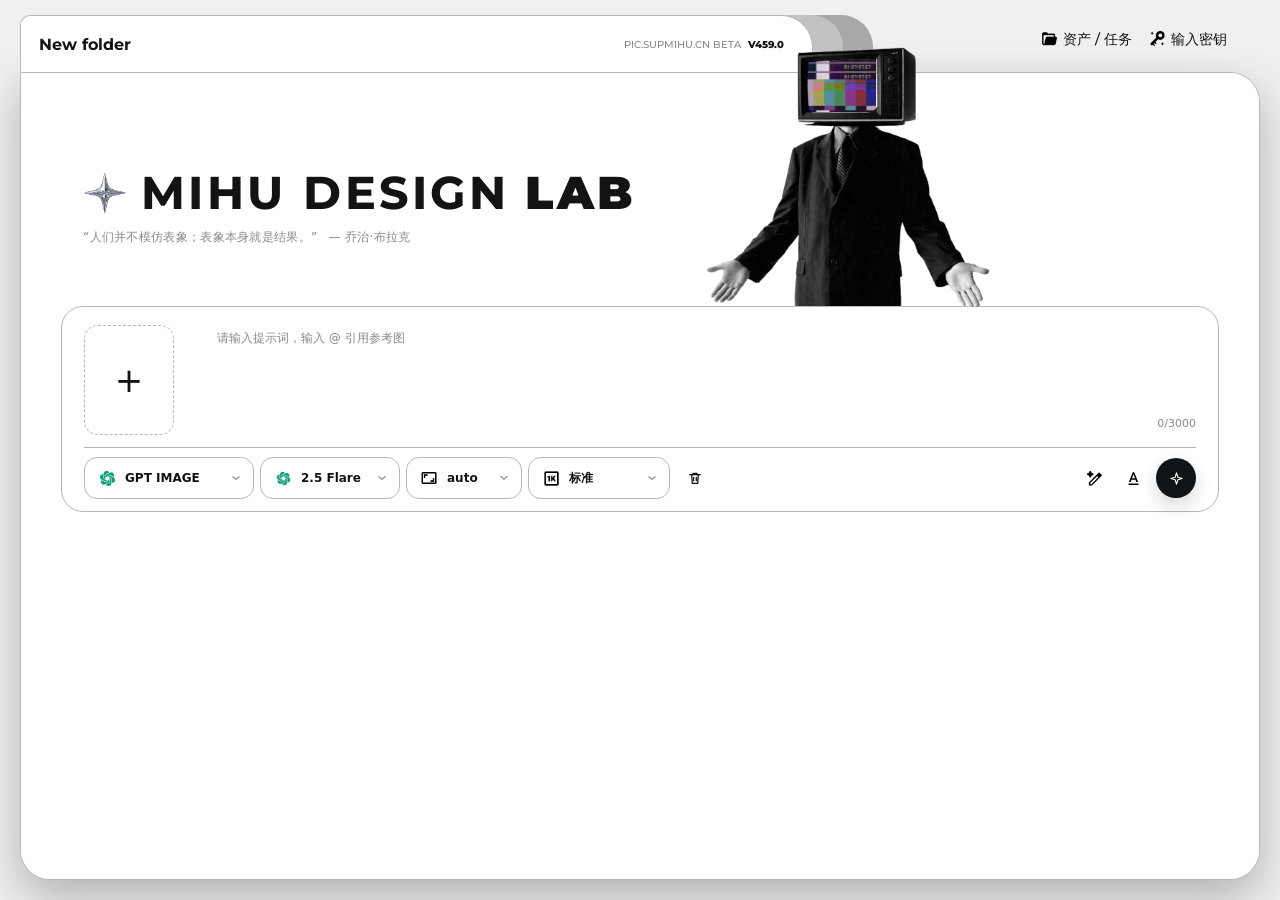
==== index.html @ 94636f80 "Show estimated Seedream 5.5 credits in composer and editor" ====
<!doctype html>
<html lang="zh-CN">
<head>
<meta charset="utf-8">
<meta name="viewport" content="width=device-width,initial-scale=1,minimum-scale=1,maximum-scale=1,user-scalable=no">
<meta name="color-scheme" content="light">
<meta http-equiv="Cache-Control" content="no-cache, no-store, must-revalidate">
<meta http-equiv="Pragma" content="no-cache">
<meta http-equiv="Expires" content="0">
<title>MIHU DESIGN LAB</title>
<link rel="icon" type="image/x-icon" href="favicon.ico">
  <link rel="preload" href="fonts/montserrat-latin-variable.woff2" as="font" type="font/woff2" crossorigin>
  <link rel="stylesheet" href="css/base.css?v=20260923-428">
  <link rel="stylesheet" href="css/layout.css?v=20260923-428">
  <link rel="stylesheet" href="css/components.css?v=20260923-428">
  <link rel="stylesheet" href="css/pages.css?v=20260923-428">
  <link rel="stylesheet" href="css/modern-ui.css?v=458">
<link rel="stylesheet" href="css/home-prototype.css?v=453">
  <link rel="stylesheet" href="css/typography.css?v=450">
</head>
<body class="home-page">
<header class="prototype-header"><div class="prototype-tab"><b>New folder</b><span>PIC.SUPMIHU.CN BETA <strong id="appVersion">V459.0</strong></span></div><nav><a href="assets.html"><img src="icon/folder-solid.png" alt="">资产 / 任务</a><a href="settings.html"><img src="icon/key-solid.png" alt="">输入密钥</a></nav></div></header>
<div class="home-mascot-action" aria-hidden="true">
  <img class="home-mascot-screen" src="image/tv-signal.gif?v=20260909-300" alt="" aria-hidden="true">
  <img class="home-mascot" src="image/cat.png?v=20260910-301" alt="拿着画笔的黑猫">
</div>

<nav class="app-rail" aria-label="主要功能" data-app-rail data-current="index"></nav>

<div class="app">
  <main class="main">
    <section class="home-intro" aria-labelledby="homeIntroTitle">
      <div class="home-title-block">
<h1 id="homeIntroTitle"><img class="home-brand-logo" src="image/chat-admin.png?v=20260911-1" alt="" aria-hidden="true"><span>MIHU DESIGN <strong>LAB</strong></span></h1>
        <p class="home-artist-quote" id="homeArtistQuote" aria-live="polite">
          <span id="homeArtistQuoteText"></span>
          <cite id="homeArtistQuoteAuthor"></cite>
        </p>
      </div>
    </section>

    <div class="bottom-area">
  <!-- 对话式输入卡片 -->
    <section class="composer" id="composer">
      <div class="error-msg" id="errorMsg"></div>

      <!-- 参考图行 -->
      <div class="ref-row" id="refRow"></div>

      <!-- 提示词输入 -->
      <div class="prompt-input-shell">
        <textarea class="composer-input" id="promptInput" placeholder="描述你想生成的图片…" maxlength="3000" autofocus></textarea>
        <div class="prompt-input-meta">
          <span class="char-counter prompt-char-counter"><span id="charCount">0</span>/3000</span>
        </div>
      </div>

      <!-- 底部参数栏 -->
      <div class="composer-bar">
        <button class="bar-btn ref-upload-btn" id="refBtn" title="添加参考图" aria-label="添加参考图">
          <span aria-hidden="true">+</span>
        </button>
        <div class="creation-settings" aria-label="生成设置">
          <div class="creation-select creation-model-select creation-dropdown" data-creation-dropdown="model">
            <select id="creationModelSelect" aria-label="生成模型">
              <option value="gpt">GPT IMAGE</option>
              <option value="seedream">Seedream</option>
              <option value="mosssft">MOSS SFT</option>
              <option value="nano">Nano Banana PRO</option>
            </select>
            <button class="creation-select-trigger" type="button" aria-haspopup="listbox" aria-expanded="false" data-tooltip="选择模型">
              <span class="creation-select-copy"><strong data-creation-current>GPT Image2</strong></span>
              <span class="creation-select-visual" data-creation-visual><img id="creationModelIcon" src="icon/model-gpt-chatgpt.svg" alt=""></span>
              <svg class="creation-select-chevron" viewBox="0 0 16 16" fill="none" aria-hidden="true"><path d="m4.5 6.5 3.5 3 3.5-3"/></svg>
            </button>
            <div class="creation-select-menu" role="listbox" aria-label="选择生成模型"></div>
          </div>
          <div class="creation-select creation-gpt-version-select creation-dropdown" id="creationGptVersionControl" data-creation-dropdown="gpt-version">
            <select id="creationGptVersionSelect" aria-label="GPT IMAGE 版本">
              <option value="gpt">2.0</option>
              <option value="gpt25flare" selected>2.5 Flare</option>
              <option value="gpt25sunburst">2.5 Sunburst</option>
            </select>
            <button class="creation-select-trigger" type="button" aria-haspopup="listbox" aria-expanded="false" data-tooltip="选择版本"><span class="creation-select-copy"><strong data-creation-current>2.5 Flare</strong></span><span class="creation-select-visual" data-creation-visual aria-hidden="true"></span><svg class="creation-select-chevron" viewBox="0 0 16 16" fill="none" aria-hidden="true"><path d="m4.5 6.5 3.5 3 3.5-3"/></svg></button>
            <div class="creation-select-menu" role="listbox" aria-label="选择 GPT IMAGE 版本"></div>
          </div>
          <div class="creation-select creation-ratio-select creation-dropdown" data-creation-dropdown="ratio">
            <select id="creationRatioSelect" aria-label="宽高比"></select>
            <button class="creation-select-trigger" type="button" aria-haspopup="listbox" aria-expanded="false" data-tooltip="选择比例">
              <span class="creation-select-copy"><strong data-creation-current>1:1</strong></span>
              <span class="creation-select-visual" data-creation-visual aria-hidden="true"></span>
              <svg class="creation-select-chevron" viewBox="0 0 16 16" fill="none" aria-hidden="true"><path d="m4.5 6.5 3.5 3 3.5-3"/></svg>
            </button>
            <div class="creation-select-menu creation-ratio-menu" role="listbox" aria-label="选择宽高比"></div>
          </div>
          <div class="creation-select creation-resolution-select creation-dropdown" id="creationResolutionControl" data-creation-dropdown="resolution">
            <select id="creationResolutionSelect" aria-label="分辨率"></select>
            <button class="creation-select-trigger" type="button" aria-haspopup="listbox" aria-expanded="false" data-tooltip="选择分辨率">
              <span class="creation-select-copy"><strong data-creation-current>1K · 快速</strong></span>
              <span class="creation-select-visual creation-resolution-mark" data-creation-visual aria-hidden="true">1K</span>
              <svg class="creation-select-chevron" viewBox="0 0 16 16" fill="none" aria-hidden="true"><path d="m4.5 6.5 3.5 3 3.5-3"/></svg>
            </button>
            <div class="creation-select-menu" role="listbox" aria-label="选择分辨率"></div>
          </div>
          <div class="creation-select creation-quality-select creation-dropdown" id="creationQualityControl" data-creation-dropdown="quality" hidden>
            <select id="creationQualitySelect" aria-label="图片质量"></select>
            <button class="creation-select-trigger" type="button" aria-haspopup="listbox" aria-expanded="false" data-tooltip="选择图片质量"><span class="creation-select-copy"><strong data-creation-current>自动</strong></span><span class="creation-select-visual" data-creation-visual aria-hidden="true"></span><svg class="creation-select-chevron" viewBox="0 0 16 16" fill="none" aria-hidden="true"><path d="m4.5 6.5 3.5 3 3.5-3"/></svg></button>
            <div class="creation-select-menu" role="listbox" aria-label="选择图片质量"></div>
          </div>
          <div class="creation-select creation-moderation-select creation-dropdown" id="creationModerationControl" data-creation-dropdown="moderation" hidden>
            <select id="creationModerationSelect" aria-label="内容审核强度"></select>
            <button class="creation-select-trigger" type="button" aria-haspopup="listbox" aria-expanded="false"><span class="creation-select-copy"><strong data-creation-current>低强度</strong></span><span class="creation-select-visual" data-creation-visual aria-hidden="true"></span><svg class="creation-select-chevron" viewBox="0 0 16 16" fill="none" aria-hidden="true"><path d="m4.5 6.5 3.5 3 3.5-3"/></svg></button>
            <div class="creation-select-menu" role="listbox" aria-label="选择内容审核强度"></div>
          </div>
          <div class="creation-select creation-transparent-select creation-dropdown" id="creationTransparentControl" data-creation-dropdown="transparent">
            <select id="transparentBgBtn" aria-label="透明背景">
              <option value="no" selected>否</option>
              <option value="yes">是</option>
            </select>
            <button class="creation-select-trigger" type="button" aria-haspopup="listbox" aria-expanded="false" data-tooltip="是否打开透明背景">
              <span class="creation-select-copy"><strong data-creation-current>否</strong></span>
              <span class="creation-select-visual" data-creation-visual aria-hidden="true"></span>
              <svg class="creation-select-chevron" viewBox="0 0 16 16" fill="none" aria-hidden="true"><path d="m4.5 6.5 3.5 3 3.5-3"/></svg>
            </button>
            <div class="creation-select-menu" role="listbox" aria-label="选择是否使用透明背景"></div>
          </div>
        </div>
        <button class="bar-btn clear-prompt-btn" id="clearPromptBtn" title="清空当前提示词" aria-label="清空当前提示词">
          <svg viewBox="0 0 24 24" fill="none" stroke="currentColor" stroke-width="1.9" aria-hidden="true"><path d="M4 7h16"/><path d="M9 7V5h6v2"/><path d="m7 7 1 13h8l1-13"/><path d="M10 11v5M14 11v5"/></svg>
        </button>
        <div class="bar-spacer"></div>
        <div class="prompt-input-actions" aria-label="提示词选项">
          <button class="prompt-enhance-switch" id="enhanceBtn" type="button" data-tooltip="优化已输入的提示词" aria-label="优化已输入的提示词">
            <img src="icon/ai-spark-edit.svg" alt="" aria-hidden="true">
          </button>
        </div>
        <button class="one-click-style-btn" id="oneClickStyleBtn" type="button" data-tooltip="上传图片反推提示词" aria-label="上传图片反推提示词">
          <img src="icon/text.svg" alt="" aria-hidden="true">
        </button>
        <button class="send-btn" id="sendBtn" title="Ctrl + Enter 生成" aria-label="生成图片"><svg viewBox="0 0 24 24" fill="none" stroke="currentColor" stroke-width="1.8" stroke-linejoin="round" aria-hidden="true"><path d="M12 3l2.1 6.9L21 12l-6.9 2.1L12 21l-2.1-6.9L3 12l6.9-2.1L12 3Z"/></svg></button>
      </div>

      </section>
      <section class="home-generation" id="homeGeneration" aria-label="当前生成任务与结果" hidden>
        <header><div><b>当前创作</b><span id="homeGenerationCount"></span></div><button type="button" class="home-generation-toggle" id="homeGenerationToggle" aria-controls="homeGenerationList" aria-expanded="true">折叠 ▴</button></header>
        <div id="homeGenerationList" aria-live="polite"></div>
      </section>
    </div>
    <footer class="home-site-footer">PIC.SUPMIHU.CN</footer>
  </main>
</div>


<!-- 隐藏的文件输入 -->
<input id="fileInput" type="file" accept="image/png,image/jpeg,image/webp" multiple hidden>
<input id="oneClickStyleInput" type="file" accept="image/png,image/jpeg,image/webp" hidden>

<div class="toast" id="toast"></div>

<button class="home-back-to-top" id="homeBackToTop" type="button" aria-label="回到顶部" title="回到顶部">
  <svg viewBox="0 0 24 24" fill="none" stroke="currentColor" stroke-width="1.8" stroke-linecap="round" stroke-linejoin="round" aria-hidden="true"><path d="m6 10 6-6 6 6"/><path d="M12 4v16"/></svg>
</button>

<script src="shared.js?v=459"></script>
<script src="generation-queue.js?v=450"></script>
<script src="asset-card.js?v=450"></script>
<script src="core.js?v=433"></script>
<script src="model-ui.js?v=459"></script>
<script src="generation.js?v=456"></script>
<script src="home-generation.js?v=453"></script>
<script src="app.js?v=450"></script>
<script src="site-scrollbars.js?v=20260911-104034"></script>
</body>
</html>
---- css/base.css ----
/* ===== 基础 ===== */
*{box-sizing:border-box;margin:0;padding:0}
:root{
  --bg:#ffffff;
  --panel:#fff;
  --panel-strong:#fff;
  --panel-low:#f2f2f2;
  --border:#b8b8b8;
  --border-soft:#b8b8b8;
  --highlight:#ffffff;
  --text:#171717;
  --text-mid:#626262;
  --text-dim:#9a9a9a;
  --accent:#171717;
  --radius-lg:12px;
  --radius-md:9px;
  --radius-sm:7px;
  --shadow:none;
  --shadow-soft:none;
}
html,body{height:100%}
body{
  font-family:-apple-system,BlinkMacSystemFont,"SF Pro Text","PingFang SC","Microsoft YaHei",system-ui,sans-serif;
  background:var(--bg);
  color:var(--text);
  overflow:hidden;
  -webkit-font-smoothing:antialiased;
}
button{font:inherit;color:inherit;background:none;border:none;cursor:pointer;padding:0;margin:0;appearance:none;-webkit-appearance:none;line-height:1}
input,textarea,select{font:inherit;color:inherit}
img{display:block;max-width:100%}
svg{width:1.15em;height:1.15em;stroke:currentColor;fill:none;stroke-linecap:round;stroke-linejoin:round}
a{color:inherit;text-decoration:none}

/* ===== 整体框架 ===== */
.app{display:flex;height:100vh;gap:24px;padding:24px}

/* ===== 画布主区域 ===== */
.main{
  flex:1;min-width:0;min-height:0;
  display:flex;flex-direction:column;
  padding:0;gap:20px;
  overflow:hidden;
}

/* ===== 输入卡片 ===== */
.composer{
  background:var(--panel-strong);
  border:1px solid #b8b8b8;
  border-radius:var(--radius-lg);
  box-shadow:inset 0 1px 0 #fff;
  padding:18px 20px 10px;
  display:flex;flex-direction:column;gap:10px;
  position:relative;
}
.composer::before{
  content:"";position:absolute;top:0;left:20px;right:20px;height:1px;
  background:rgba(255,255,255,.92);
  pointer-events:none;
}
.ref-row{display:none;flex-wrap:wrap;gap:8px;padding-bottom:4px}
.ref-row.has-refs{display:flex}
.ref-thumb{
  position:relative;width:52px;height:52px;
  border-radius:10px;overflow:hidden;
  border:1px solid #b8b8b8;
}
.ref-thumb img{width:100%;height:100%;object-fit:cover}
.ref-thumb .ref-remove{
  position:absolute;top:2px;right:2px;
  width:18px;height:18px;border-radius:6px;
  background:rgba(20,25,25,.7);color:#fff!important;
  display:flex;align-items:center;justify-content:center;
  font-size:14px;line-height:1;
}
.ref-add{
  width:52px;height:52px;border-radius:10px;
  display:flex;align-items:center;justify-content:center;
  color:var(--text-dim);transition:.15s;
}
.ref-add:hover{color:var(--text-mid)}
.composer-input{
  width:100%;min-height:64px;max-height:200px;
  border:none;outline:none;background:transparent;
  resize:none;font-size:14.5px;line-height:1.6;
  color:var(--text);
}
.composer-input::placeholder{color:var(--text-dim)}
.composer-bar{
  display:flex;align-items:center;gap:6px;
  padding:10px 0 4px;border-top:1px solid #b8b8b8;
  position:relative;top:0;
}
.bar-btn{
  height:34px;padding:0 11px;border-radius:9px;
  display:flex;align-items:center;gap:5px;
  font-size:12.5px;font-weight:550;color:var(--text-mid);
  transition:.15s;white-space:nowrap;
}
.bar-btn:hover{background:linear-gradient(180deg,#fff,#e8ecef);box-shadow:inset 0 0 0 1px var(--border-soft),0 2px 5px rgba(62,72,78,.07);color:var(--text)}
.bar-btn.active{background:linear-gradient(180deg,#e9edef,#dfe4e7);box-shadow:inset 0 1px 2px rgba(72,82,88,.10),inset 0 0 0 1px #d0d6da;color:var(--text)}
.bar-btn svg{width:14px;height:14px}
.ref-upload-btn{
  width:36px;padding:0;
  justify-content:center;
  color:#41494d;
  background:linear-gradient(180deg,#fff,#e8ecef);
  box-shadow:inset 0 0 0 1px #cfd6da,inset 0 1px 0 #fff;
}
.ref-upload-btn svg{width:19px;height:19px;stroke-width:1.9}
.ref-upload-btn .ref-plus{stroke-width:2.4}
.ref-upload-btn:hover{color:#1f2528;background:linear-gradient(180deg,#fff,#dfe5e8);box-shadow:inset 0 0 0 1px #b8c2c7,0 3px 8px rgba(62,72,78,.10)}
.clear-prompt-btn{width:34px;padding:0;justify-content:center;color:var(--text-dim)}
.clear-prompt-btn svg{width:16px;height:16px}
.clear-prompt-btn:hover{color:#a34848;background:rgba(185,79,79,.09);box-shadow:inset 0 0 0 1px rgba(185,79,79,.16)}
.bar-btn .btn-value{font-weight:650;color:var(--text)}
.bar-spacer{flex:1}
/* ===== 生成按钮 ===== */
.send-btn{
  width:34px;height:34px;min-width:34px;padding:0;border-radius:50%;
  background:var(--accent);color:#fff;border:1px solid #b8b8b8;box-shadow:none;
  font-size:11px;font-weight:600;letter-spacing:0;
  display:flex;align-items:center;justify-content:center;
  transition:.15s;flex:0 0 34px;gap:0;
}
.send-btn svg{width:15px;height:15px}
.send-btn:hover{background:#333;border-color:#b8b8b8;box-shadow:none;transform:none}
.send-btn.cancel{background:linear-gradient(180deg,#b95d5d,#8f3f3f);border:0;letter-spacing:.2px}
.send-btn.cancel:hover{background:linear-gradient(180deg,#c86b6b,#823737)}
.send-btn:disabled{opacity:.4;cursor:not-allowed;transform:none}
.char-counter{
  font-size:11px;color:var(--text-dim);
  margin-right:6px;
}

/* ===== 底部布局 ===== */
.bottom-area{
  display:flex;gap:20px;align-items:stretch;flex-shrink:0;
}
.bottom-area > .composer{
  flex:1;min-width:0;
}
/* 错误提示 */
.error-msg{
  display:none;
  padding:9px 12px;border-radius:10px;
  background:rgba(220,80,80,.1);
  color:#c14a4a;font-size:12.5px;
  margin-bottom:8px;
}
.error-msg.show{display:block}

/* Toast */
.toast{
  position:fixed;bottom:24px;left:50%;transform:translateX(-50%) translateY(20px);
  background:rgba(30,35,35,.92);color:#fff;
  padding:11px 20px;border-radius:12px;
  font-size:13px;
  opacity:0;pointer-events:none;
  transition:.25s;
  z-index:200;
}
.toast.show{opacity:1;transform:translateX(-50%) translateY(0)}

/* ===== 移动端 ===== */
@media(max-width:820px){
  .main{padding:12px;gap:12px}
  .composer{padding:12px}
  .bar-btn{padding:0 8px;font-size:12px}
  .bottom-area{flex-direction:column;gap:12px}
}
---- css/layout.css ----
/* ===== 现代 AI 生图工作台 ===== */
body{background:var(--bg)}
.app{height:100dvh;padding:0;gap:0;background:var(--bg)}

/* 首页输入框 */
.composer::before{display:none}
.composer-input{min-height:122px;max-height:176px;font-size:15px;line-height:1.6;padding:2px 1px}
.composer-bar{padding:9px 0 0;gap:4px;flex-wrap:wrap}
.bar-btn{height:34px;padding:0 9px;border-radius:8px;font-size:13px}
.bar-btn:hover{background:#f2f4f5;box-shadow:none}
.ref-upload-btn{width:31px;background:#f2f4f5;box-shadow:none}
.ref-upload-btn svg{width:17px;height:17px}
.clear-prompt-btn{width:30px}
.char-counter{font-size:11px;margin-right:3px}
.ref-row{max-height:62px;overflow-y:auto}
.ref-thumb,.ref-add{width:46px;height:46px;border-radius:9px}
.error-msg{margin-bottom:0}

/* 首页主区域 */
.main{padding:0;gap:0;background:var(--bg)}

@media(max-width:1100px){
  .bar-btn{padding:0 7px}
}

.main{order:1}

@media(max-width:760px){
  body{overflow:auto}
  .app{display:block;min-height:100dvh;height:auto}
  .main{height:70dvh;min-height:520px;padding:0;gap:0;order:1}
}
---- css/components.css ----
/* ===== 统一简洁 UI ===== */
/* 统一表面：纯色、细边框、轻阴影 */
.composer{
  background:#fff;
  border-color:#b8b8b8;
}

/* 统一基础按钮 */
.bar-btn{
  transition:background-color .14s,border-color .14s,color .14s,opacity .14s;
}
.bar-btn:hover{
  background:#f1f3f4;
  color:var(--text);
  box-shadow:none;
}
.bar-btn.active{
  background:#eceff1;
  color:var(--text);
  box-shadow:none;
}

/* 上传与模型均采用同尺寸图标按钮 */
.ref-upload-btn,.clear-prompt-btn{
  width:31px;height:30px;padding:0;justify-content:center;
  background:transparent;box-shadow:none;color:var(--text-mid);
}
.ref-upload-btn svg{width:16px;height:16px;stroke-width:1.8}
.ref-upload-btn:hover,.clear-prompt-btn:hover{background:#f1f3f4;box-shadow:none}

.composer-bar{overflow:visible}
.main{position:relative;z-index:1}
---- css/pages.css ----
:root{
  --studio-ink:#171717;
  --studio-carbon:#2b2b2b;
  --studio-paper:#ffffff;
  --studio-surface:#ffffff;
  --studio-soft:#f1f1f1;
  --studio-border:#b8b8b8;
  --studio-silver:#dedede;
  --studio-steel:#747474;
  --studio-amber:#171717;
  --studio-line:rgba(23,23,23,.1);
  --studio-mono:"Cascadia Mono","SFMono-Regular",Consolas,monospace;
  --studio-display:"Bahnschrift SemiCondensed","Arial Narrow","PingFang SC","Microsoft YaHei",sans-serif;
}

/* ===== Instrument rail ===== */
.app-rail{
  position:fixed;left:0;top:0;bottom:0;z-index:80;width:74px;padding:18px 10px;
  display:flex;flex-direction:column;align-items:center;background:#efefef;
  border-right:1px solid #b8b8b8;box-shadow:none;
}
.rail-brand{
  width:42px;height:42px;display:grid;place-items:center;border:1px solid #b8b8b8;
  border-radius:50%;background:#fff;
}
.rail-brand img{width:25px;height:25px;object-fit:contain;filter:grayscale(1) contrast(1.2)}
.rail-nav{margin:auto 0;display:flex;flex-direction:column;gap:6px}
.rail-item{
  position:relative;width:54px;min-height:56px;padding:7px 2px;display:flex;flex-direction:column;
  align-items:center;justify-content:center;gap:5px;border-radius:10px;background:transparent;
  color:#3d3d3d;font-family:inherit;font-size:14px;font-weight:550;letter-spacing:0;line-height:1;
  transition:color .16s,background-color .16s;
}
.rail-item svg{width:19px;height:19px}
.rail-item:hover{background:rgba(255,255,255,.68);color:var(--studio-amber)}
.rail-item.active{background:#fff;color:var(--studio-amber);box-shadow:0 1px 3px rgba(25,25,25,.04)}
.rail-item.active::before{
  display:none;
}
.rail-item:focus-visible,.rail-brand:focus-visible{outline:2px solid #b8b8b8;outline-offset:2px}

/* ===== Shared surfaces ===== */
.home-page,.assets-page{background:var(--studio-paper);color:var(--studio-ink)}
.assets-page{height:auto;min-height:100%;overflow-x:hidden;overflow-y:auto}
.home-page .primary,.assets-page .primary{background:var(--studio-amber);color:#fff;border-radius:11px}
.home-page .secondary,.assets-page .secondary{border-radius:11px}

/* ===== Generation: prompt as an instrument ===== */
.home-page .app{min-height:100vh;padding-left:74px;position:relative;background:transparent}
.home-page .main{
  width:100%;min-height:100vh;padding:44px clamp(24px,6vw,100px) 112px;display:flex;flex-direction:column;align-items:center;
  justify-content:center;gap:18px;overflow:visible;background:transparent;
}
.home-intro{
  width:min(760px,100%);margin-bottom:3px;position:relative;z-index:1;pointer-events:none;
}
.home-intro h1{
  margin:0;color:var(--studio-ink);font-family:var(--studio-display);font-size:clamp(30px,8vw,100px);
  font-weight:570;line-height:.9;letter-spacing:-4px;text-transform:uppercase;white-space:nowrap;
}
.home-page .main > .bottom-area{width:min(760px,100%);display:flex;flex:0 0 auto;position:relative;z-index:5}
.home-page .composer{
  width:100%;padding:18px 20px 12px;border:1px solid #b8b8b8;border-radius:12px;
  background:#fff;box-shadow:0 16px 46px rgba(25,25,25,.09),inset 0 1px #fff;
  backdrop-filter:none;
}
.home-page .composer::after{
  content:"READY";position:absolute;right:20px;top:-20px;color:#707874;
  font-family:var(--studio-mono);font-size:10px;letter-spacing:.9px;
}
.home-page .composer::before{left:0;right:auto;top:0;width:72px;height:2px;background:var(--studio-amber)}
.home-page .composer-input{
  min-height:88px;font-size:15px;line-height:1.65;color:#222523;
}
.home-page .composer-input::placeholder{color:#969b97}
.home-page .composer-bar{border-top:1px solid #b8b8b8;padding-top:9px}
.home-page .bar-btn{border-radius:10px}
.home-page .bar-btn:hover{background:#eeeeee;box-shadow:inset 0 0 0 1px #d5d5d5;color:var(--studio-amber)}
.home-page .bar-btn.active{background:#e9e9e9;box-shadow:inset 0 0 0 1px #cfcfcf;color:var(--studio-amber)}
.home-page .send-btn{border-radius:10px;background:var(--studio-amber);border-color:#b8b8b8}
.home-page .ref-thumb,.home-page .ref-add{border-radius:13px}

/* ===== Assets: a photographer's contact sheet ===== */
.assets-shell{
  width:auto;min-height:calc(100vh - 36px);margin:18px 18px 18px 92px;
  border:1px solid #b8b8b8;border-radius:10px;background:#fff;
  box-shadow:inset 0 0 70px rgba(25,25,25,.018);
}
.assets-shell{padding:30px 32px 52px}
.assets-header{
  max-width:1540px;margin:0 auto 30px;padding:0 0 18px;display:flex;align-items:flex-end;gap:24px;
  border-bottom:1px solid #b8b8b8;
}
.assets-kicker{display:block;margin-bottom:9px;color:#68716d;font-family:var(--studio-mono);font-size:11px;letter-spacing:1.7px}
.assets-header h1{
  margin:0;font-family:var(--studio-display);font-size:clamp(48px,7vw,88px);font-weight:560;line-height:.78;letter-spacing:-3px;
}
.assets-header p{margin:17px 0 0;color:#68706c;font-size:14px}
.assets-count{
  margin-left:auto;padding:0 0 2px;background:none;color:#4e5652;font-family:var(--studio-mono);
  font-size:12px;font-weight:600;letter-spacing:.6px;white-space:nowrap;
}
.assets-loading,.assets-empty{
  max-width:1540px;margin:100px auto;display:flex;flex-direction:column;align-items:center;justify-content:center;
  color:#6e7772;text-align:center;
}
.assets-loading span{
  width:22px;height:22px;margin-bottom:12px;border:1px solid #b8b8b8;
  border-top-color:#b8b8b8;border-radius:50%;animation:assetSpin .8s linear infinite;
}
@keyframes assetSpin{to{transform:rotate(360deg)}}
.assets-loading b{font-family:var(--studio-mono);font-size:11px;letter-spacing:.6px}
.assets-empty[hidden],.assets-loading[hidden]{display:none}
.assets-empty svg{width:44px;height:44px;margin-bottom:13px;color:#7b847f}
.assets-empty b{font-family:var(--studio-display);font-size:20px;font-weight:560}
.assets-empty span{margin-top:8px;font-size:13px}
.assets-empty a{
  margin-top:18px;padding:9px 13px;border-radius:10px;background:var(--studio-amber);color:#fff;
  font-family:var(--studio-mono);font-size:11px;letter-spacing:.4px;
}
.assets-generation{
  max-width:1540px;margin:0 auto 22px;padding:18px 20px;display:grid;
  grid-template-columns:64px minmax(0,1fr);gap:16px;align-items:center;
  border:1px solid #b8b8b8;border-radius:10px;background:#fff;
  box-shadow:0 10px 28px rgba(25,25,25,.06);
}
.assets-generation[hidden]{display:none}
.assets-generation-visual{
  width:64px;height:64px;border-radius:8px;display:grid;place-items:center;background:#efefef;color:var(--studio-amber);
}
.assets-generation-content{min-width:0}
.assets-generation-head{display:flex;align-items:center;gap:10px}
.assets-generation-model{
  padding:5px 8px;border-radius:8px;background:#efefef;color:var(--studio-amber);
  font-family:var(--studio-mono);font-size:10px;font-weight:700;
}
.assets-generation-head time{margin-left:auto;color:#888;font-family:var(--studio-mono);font-size:11px}
.assets-generation-content > p{
  margin:8px 0 11px;color:#444;font-size:13px;line-height:1.45;white-space:nowrap;overflow:hidden;text-overflow:ellipsis;
}
.assets-generation-status{display:flex;align-items:center;color:#696969;font-size:11px}
.assets-generation-status strong{margin-left:auto;color:#555;font-family:var(--studio-mono);font-size:11px}
.assets-generation-track{height:5px;margin-top:7px;border-radius:999px;background:#ececec;overflow:hidden}
.assets-generation-track > div{
  height:100%;width:0;border-radius:inherit;background:var(--studio-amber);transition:width .35s ease;
}
.assets-generation.is-indeterminate .assets-generation-track > div{animation:assetGenerationSweep 1.5s ease-in-out infinite}
.assets-generation-error{margin-top:10px;color:#a04444;font-size:12px}
.assets-generation-error a{color:var(--studio-amber);font-weight:650}
@keyframes assetGenerationSweep{0%{transform:translateX(-120%)}50%{transform:translateX(160%)}100%{transform:translateX(360%)}}
.assets-groups{max-width:1540px;margin:0 auto}
.asset-date-group+ .asset-date-group{margin-top:30px}
.asset-date-heading{
  margin-bottom:12px;padding-bottom:10px;display:flex;align-items:baseline;gap:12px;
  border-bottom:1px solid #b8b8b8;
}
.asset-date-heading h2{
  margin:0;color:#262626;font-family:var(--studio-display);font-size:19px;font-weight:620;
}
.asset-date-heading span{
  color:#929292;font-family:var(--studio-mono);font-size:10px;
}
.asset-date-grid{
  display:grid;
  grid-template-columns:repeat(auto-fill,minmax(170px,1fr));gap:12px;
}
.asset-card{
  position:relative;width:100%;margin:0;display:block;overflow:hidden;
  border:1px solid #b8b8b8;border-radius:12px;background:var(--studio-surface);
  box-shadow:0 8px 22px rgba(31,35,33,.08);transition:transform .16s,box-shadow .16s;
}
.asset-card:hover{transform:translateY(-2px);box-shadow:0 14px 30px rgba(31,35,33,.13)}
.asset-media{width:100%;aspect-ratio:1;display:block;background:#e5e5e5;overflow:hidden;cursor:zoom-in}
.asset-media img{width:100%;height:100%;object-fit:cover;display:block;filter:saturate(.94);transition:filter .2s,transform .24s}
.asset-card:hover .asset-media img{filter:saturate(1.04);transform:scale(1.008)}
.asset-meta{
  position:absolute;left:7px;right:7px;top:7px;z-index:2;display:flex;align-items:center;gap:6px;
  pointer-events:none;
}
.asset-model{
  max-width:48%;padding:5px 7px;border:1px solid #b8b8b8;border-radius:8px;
  background:rgba(23,25,24,.76);color:#fff;font-family:var(--studio-mono);font-size:10px;line-height:1;
  letter-spacing:.1px;overflow:hidden;text-overflow:ellipsis;white-space:nowrap;backdrop-filter:blur(8px);
}
.asset-actions{
  position:absolute;left:0;right:0;bottom:0;z-index:3;padding:34px 8px 8px;display:flex;justify-content:center;gap:6px;
  opacity:0;transform:translateY(6px);pointer-events:none;
  background:linear-gradient(transparent,rgba(24,27,25,.56));transition:opacity .16s,transform .16s;
}
.asset-card:hover .asset-actions,.asset-card:focus-within .asset-actions{opacity:1;transform:none;pointer-events:auto}
.asset-actions button,.asset-actions a{
  height:34px;border:1px solid #b8b8b8;border-radius:10px;display:flex;align-items:center;justify-content:center;
  background:rgba(247,246,241,.93);color:#343a37;box-shadow:0 5px 16px rgba(20,23,21,.18);backdrop-filter:blur(8px);text-decoration:none;
}
.asset-actions .asset-delete{width:34px}
.asset-actions button:hover,.asset-actions a:hover{border-color:#b8b8b8;background:#fff;color:#202321}
.asset-actions button:disabled{opacity:.45}
.asset-actions svg{width:14px;height:14px}

@media(max-width:900px){
  .home-page .main{padding:30px 26px}
  .asset-date-grid{grid-template-columns:repeat(auto-fill,minmax(150px,1fr))}
}
@media(max-width:700px){
  .app-rail{width:60px;padding:12px 4px}.rail-item{width:48px}
  .home-page .app{padding-left:60px}
  .home-page .main{padding:22px 12px}
  .home-intro h1{letter-spacing:-2.5px}
  .assets-shell{min-height:calc(100vh - 16px);margin:8px 8px 8px 68px;border-radius:10px}
  .assets-shell{padding:22px 14px 36px}
  .assets-header{margin-bottom:18px}.assets-header h1{font-size:52px}.assets-header p{display:none}
  .asset-date-grid{grid-template-columns:repeat(2,minmax(0,1fr));gap:9px}
  .asset-date-group+ .asset-date-group{margin-top:24px}
  .asset-date-heading h2{font-size:16px}
  .assets-generation{grid-template-columns:48px minmax(0,1fr);padding:14px;gap:12px}
  .assets-generation-visual{width:48px;height:48px;border-radius:13px}
}
@media(hover:none){
  .asset-actions{opacity:1;transform:none;pointer-events:auto}
}
@media(max-height:620px){
  .rail-item{min-height:48px}.rail-nav{gap:2px}
  .home-intro h1{letter-spacing:-2.5px}
}
@media(prefers-reduced-motion:reduce){
  .asset-card,.asset-media img{transition:none}
}
---- css/modern-ui.css ----
/* Modern light studio — shared visual system */
@font-face{
  font-family:"Montserrat";
  font-style:normal;
  font-weight:100 900;
  font-display:swap;
  src:url("../fonts/montserrat-latin-variable.woff2") format("woff2");
  unicode-range:U+0000-00FF,U+0131,U+0152-0153,U+02BB-02BC,U+02C6,U+02DA,U+02DC,U+0304,U+0308,U+0329,U+2000-206F,U+20AC,U+2122,U+2191,U+2193,U+2212,U+2215,U+FEFF,U+FFFD;
}

:root{
  --ui-canvas:#f8f9fa;
  --ui-surface:#ffffff;
  --ui-soft:#f5f6f7;
  --ui-soft-strong:#eceeef;
  --ui-ink:#111315;
  --ui-muted:#6f7479;
  --ui-faint:#9ca1a6;
  --ui-line:#b8b8b8;
  --ui-line-strong:#b8b8b8;
  --ui-radius-xl:14px;
  --ui-radius-lg:12px;
  --ui-radius-md:9px;
  --ui-shadow:0 18px 55px rgba(18,22,25,.08);
  --ui-shadow-soft:0 8px 28px rgba(18,22,25,.06);
  --studio-ink:var(--ui-ink);
  --studio-paper:var(--ui-canvas);
  --studio-surface:var(--ui-surface);
  --studio-soft:var(--ui-soft);
  --studio-border:#b8b8b8;
  --studio-amber:var(--ui-ink);
  --accent:var(--ui-ink);
  --bg:var(--ui-canvas);
  --panel:var(--ui-surface);
  --panel-low:var(--ui-soft);
  --border:#b8b8b8;
  --border-soft:#b8b8b8;
  --text:var(--ui-ink);
  --text-mid:var(--ui-muted);
  --text-dim:var(--ui-faint);
}

html{background:var(--ui-canvas)}
body{
  background:var(--ui-canvas);
  color:var(--ui-ink);
  font-family:Inter,-apple-system,BlinkMacSystemFont,"SF Pro Text","PingFang SC","Microsoft YaHei",system-ui,sans-serif;
  font-size:15px;
}
button,a,input,textarea{outline:none}
button:focus-visible,a:focus-visible,input:focus-visible,textarea:focus-visible,summary:focus-visible{
  outline:2px solid #b8b8b8;
  outline-offset:3px;
}


/* Page navigation feedback */
.page-transition-loader{
  position:fixed;
  inset:0;
  z-index:10000;
  display:grid;
  place-items:center;
  background:rgba(255,255,255,.68);
  -webkit-backdrop-filter:blur(2px);
  backdrop-filter:blur(2px);
  opacity:0;
  visibility:hidden;
  pointer-events:none;
  transition:opacity .16s ease,visibility .16s ease;
}
.page-is-transitioning .page-transition-loader{
  opacity:1;
  visibility:visible;
  pointer-events:auto;
}
.page-transition-loader-icon{
  width:34px;
  height:34px;
  display:grid;
  place-items:center;
  color:#8b9296!important;
}
.page-transition-loader-icon svg{
  width:28px;
  height:28px;
  fill:currentColor;
  stroke:none;
}


/* Navigation */
.app-rail{
  position:fixed;
  inset:20px auto 20px 20px;
  z-index:80;
  width:78px;
  padding:16px 9px;
  display:flex;
  flex-direction:column;
  align-items:center;
  background:#fff;
  border:1px solid #b8b8b8;
  border-radius:var(--ui-radius-xl);
  box-shadow:0 18px 48px rgba(17,19,21,.08);
}
.rail-brand{
  width:44px;
  height:44px;
  display:grid;
  place-items:center;
  border:1px solid #b8b8b8;
  border-radius:50%;
  background:#fff;
  box-shadow:0 5px 16px rgba(18,22,25,.05);
}
.rail-brand img{
  width:25px;
  height:25px;
  object-fit:contain;
  filter:grayscale(1) contrast(1.12);
}
.rail-nav{
  width:100%;
  margin:auto 0;
  display:flex;
  flex-direction:column;
  gap:8px;
}
.rail-item{
  width:58px;
  min-height:60px;
  padding:9px 4px;
  display:flex;
  flex-direction:column;
  align-items:center;
  justify-content:center;
  gap:7px;
  border-radius:9px;
  color:#63686c;
  font-size:14px;
  font-weight:600;
  line-height:1;
  letter-spacing:0;
  transition:background-color .18s,color .18s,transform .18s;
}
.rail-item svg,.rail-icon{width:21px;height:21px;flex:0 0 21px}
.rail-icon{display:block;object-fit:contain;filter:none;opacity:.72;transition:filter .18s,opacity .18s}
.rail-item:hover{background:#fff;color:var(--ui-ink);transform:translateY(-1px)}
.rail-item:hover .rail-icon{filter:none;opacity:1}
.rail-item.active{
  background:transparent;
  color:var(--ui-ink);
  box-shadow:none;
}
.rail-item.active .rail-icon{filter:none;opacity:1}
.rail-item.active::before{display:none}
.rail-item[href="settings.html"]{
  position:absolute;
  left:50%;
  bottom:16px;
  width:44px;
  height:44px;
  min-height:44px;
  padding:0;
  border:1px solid #b8b8b8;
  border-radius:50%;
  background:#fff;
  color:var(--ui-ink);
  box-shadow:0 5px 16px rgba(18,22,25,.05);
  transform:translateX(-50%);
}
.rail-item[href="settings.html"] span{display:none}
.rail-item[href="settings.html"] .rail-icon{filter:none;opacity:1}
.rail-item[href="settings.html"]:hover{
  background:#fff;
  transform:translateX(-50%) translateY(-1px);
}
.rail-item[href="settings.html"].active{
  background:#fff;
  color:var(--ui-ink);
  box-shadow:0 5px 16px rgba(18,22,25,.05);
}
.rail-item[href="settings.html"].active .rail-icon{filter:none;opacity:1}


/* Shared overlays and controls */
.primary,.home-page .primary,.assets-page .primary{
  border-radius:12px;
  background:var(--ui-ink);
  color:#fff;
}
.secondary,.home-page .secondary,.assets-page .secondary{
  border-radius:12px;
}
.toast{
  bottom:30px;
  padding:12px 18px;
  border:1px solid #b8b8b8;
  border-radius:12px;
  background:rgba(17,19,21,.92);
  box-shadow:0 12px 36px rgba(17,19,21,.18);
  backdrop-filter:blur(12px);
}


/* Creation page */
.home-page{position:relative;isolation:isolate;background:var(--ui-canvas);overflow:hidden}
.home-page .app{
  position:relative;
  z-index:1;
  height:100dvh;
  min-height:100dvh;
  padding-left:118px;
  background:transparent;
}
.home-page .main{
  position:relative;
  width:100%;
  height:100%;
  padding:clamp(30px,5vw,72px);
  display:flex;
  flex-direction:column;
  align-items:center;
  justify-content:center;
  gap:28px;
  overflow:hidden;
  background:transparent;
}
.home-intro{
  position:relative;
  z-index:2;
  width:min(920px,100%);
  margin:0;
  padding:0 clamp(20px,4vw,56px);
  display:flex;
  align-items:center;
  gap:18px;
  text-align:left;
  pointer-events:none;
}
.home-mascot{
  width:clamp(150px,16vw,220px);
  height:auto;
  margin:0 0 0 auto;
  object-fit:contain;
  transform:translateX(22px) translateY(clamp(74px,6vw,92px));
  user-select:none;
}
.home-mascot-action{margin:0 0 0 auto;padding:0;border:0;background:transparent;cursor:pointer;pointer-events:auto}.home-mascot-action .home-mascot{margin:0}.home-mascot-action:hover .home-mascot{filter:contrast(1.03)}.home-mascot-action:focus-visible{outline:2px solid #b8b8b8;outline-offset:5px;border-radius:8px}
.home-title-block{
  min-width:0;
  transform:translateY(clamp(68px,5.5vw,82px));
}
.home-intro h1{
  width:auto;
  margin:0;
  display:flex;
  align-items:center;
  gap:10px;
  color:#141313;
  font-family:"Montserrat",Inter,-apple-system,BlinkMacSystemFont,"PingFang SC","Microsoft YaHei",sans-serif;
  font-size:clamp(22px,2.6vw,34px);
  font-weight:740;
  line-height:1;
  letter-spacing:.1em;
  text-align:left;
  text-transform:none;
  transform:none;
  white-space:nowrap;
}
.home-brand-logo{display:block;width:38px;height:38px;flex:0 0 38px;object-fit:contain}
.home-intro h1 > span{
  width:auto;
  max-width:100%;
  min-height:.96em;
  display:inline-block;
  overflow:visible;
  color:inherit;
  opacity:1;
  border-right:0;
  white-space:nowrap;
  filter:none;
  transform:none;
  animation:none;
}
.home-intro h1 strong{font-weight:900}
.home-intro h1 #appVersion{margin-left:.62em;vertical-align:middle;color:#a4a9ad;font-family:"SFMono-Regular",Consolas,monospace;font-size:10px;font-weight:700;letter-spacing:.08em}
.home-artist-quote{
  min-height:20px;
  max-width:520px;
  margin:12px 0 0;
  color:#7c8185;
  font-size:12px;
  font-weight:450;
  line-height:1.6;
  letter-spacing:.025em;
  opacity:0;
  transition:opacity .3s ease;
}
.home-artist-quote.is-ready{opacity:1}
.home-artist-quote cite{
  margin-left:7px;
  color:#a0a4a7;
  font-style:normal;
  white-space:nowrap;
}
.home-typing-caret{display:none}
.home-page .main > .bottom-area{
  position:relative;
  z-index:5;
  width:min(900px,100%);
  display:flex;
  flex-direction:column;
  gap:12px;
  flex:0 0 auto;
}
.home-intro,
.home-page .main > .bottom-area{transform:translateY(-42px)}
.home-page .composer{
  width:100%;
  padding:22px 24px 16px;
  gap:12px;
  border:1px solid #b8b8b8;
  border-radius:var(--ui-radius-xl);
  background:#fff;
  box-shadow:none;
}
.home-page .composer::before,.home-page .composer::after{display:none}
.home-page .composer-input{
  min-height:118px;
  max-height:min(42dvh,420px);
  padding:6px 1px;
  color:var(--ui-ink);
  font-size:17px;
  line-height:1.7;
}
.home-page .composer-input:focus,
.home-page .composer-input:focus-visible{
  outline:none;
  box-shadow:none;
}
.home-page .composer-input::placeholder{color:#a6aaae;font-size:15px;line-height:1.6}
.home-page .composer.is-dragover{outline:2px dashed #b8b8b8;outline-offset:4px}
.prompt-input-shell{width:100%}
.prompt-input-meta{
  min-height:32px;
  margin-top:8px;
  display:flex;
  align-items:center;
  justify-content:space-between;
  gap:12px;
}
.prompt-input-actions{display:flex;align-items:center;justify-content:flex-end;gap:8px}
.prompt-enhance-switch{
  height:32px;
  padding:0 8px 0 10px;
  display:flex;
  align-items:center;
  gap:8px;
  border:1px solid #b8b8b8;
  border-radius:10px;
  background:var(--ui-soft);
  color:var(--ui-muted);
  font-size:11px;
  font-weight:650;
  line-height:1;
  cursor:pointer;
  user-select:none;
  transition:border-color .16s,background-color .16s,color .16s,opacity .16s;
}
.prompt-enhance-switch:hover{border-color:#b8b8b8;background:#fff;color:var(--ui-ink)}
.prompt-enhance-switch input{
  position:absolute;
  width:1px;
  height:1px;
  opacity:0;
  pointer-events:none;
}
.prompt-enhance-switch input:focus,
.prompt-enhance-switch input:focus-visible{outline:none}
.prompt-enhance-switch i{
  position:relative;
  width:30px;
  height:18px;
  flex:0 0 30px;
  border-radius:999px;
  background:#d4d7d9;
  transition:background-color .18s;
}
.prompt-enhance-switch i::after{
  content:"";
  position:absolute;
  left:2px;
  top:2px;
  width:14px;
  height:14px;
  border-radius:50%;
  background:#fff;
  box-shadow:0 1px 4px rgba(17,19,21,.18);
  transition:transform .18s;
}
.prompt-enhance-switch input:checked + i{background:var(--ui-ink)}
.prompt-enhance-switch input:checked + i::after{transform:translateX(12px)}
.prompt-enhance-switch:has(input:focus-visible){
  border-color:#b8b8b8;
  box-shadow:0 0 0 3px rgba(17,19,21,.08);
}
.prompt-enhance-switch.is-loading{opacity:.55;cursor:wait}
.prompt-transparent-switch{height:32px;padding:0 8px 0 10px;display:flex;align-items:center;gap:8px;border:1px solid #b8b8b8;border-radius:10px;background:var(--ui-soft);color:var(--ui-muted);font-size:11px;font-weight:650;line-height:1;cursor:pointer;user-select:none;transition:border-color .16s,background-color .16s,color .16s}.prompt-transparent-switch:hover{border-color:#b8b8b8;background:#fff;color:var(--ui-ink)}.prompt-transparent-switch input{position:absolute;width:1px;height:1px;opacity:0;pointer-events:none}.prompt-transparent-switch i{position:relative;width:30px;height:18px;flex:0 0 30px;border-radius:999px;background:#d4d7d9;transition:background-color .18s}.prompt-transparent-switch i::after{content:"";position:absolute;left:2px;top:2px;width:14px;height:14px;border-radius:50%;background:#fff;box-shadow:0 1px 4px rgba(17,19,21,.18);transition:transform .18s}.prompt-transparent-switch input:checked + i{background:var(--ui-ink)}.prompt-transparent-switch input:checked + i::after{transform:translateX(12px)}.prompt-transparent-switch:has(input:focus-visible){border-color:#b8b8b8;box-shadow:0 0 0 3px rgba(17,19,21,.08)}.prompt-transparent-switch[hidden]{display:none}
.prompt-char-counter{
  height:32px;
  margin:0;
  display:flex;
  align-items:center;
  color:#b0b4b8;
  font-size:11px;
  font-variant-numeric:tabular-nums;
  line-height:1;
  pointer-events:none;
}
.one-click-style-btn{
  height:40px;
  padding:0 5px;
  border:0;
  background:transparent;
  color:#a2a7ac;
  font-size:12px;
  font-weight:650;
  line-height:1;
  text-decoration:underline;
  text-decoration-color:#cfd3d6;
  text-decoration-thickness:1px;
  text-underline-offset:3px;
}
.one-click-style-btn:hover{background:transparent;color:#64696e;text-decoration-color:#9ba1a6}
.one-click-style-btn:focus-visible{outline:2px solid #b8b8b8;outline-offset:3px;border-radius:4px}
.one-click-style-btn:disabled{opacity:.55;cursor:wait}
.one-click-style-btn img{width:17px;height:17px;display:block;object-fit:contain}
.one-click-style-btn.is-loading img{opacity:.45;animation:reverse-prompt-pulse .8s ease-in-out infinite alternate}
@keyframes reverse-prompt-pulse{to{opacity:1}}
.ref-upload-btn>span{display:block;font-size:28px;font-weight:300;line-height:1}
.prompt-enhance-switch>img{width:17px;height:17px;display:block;object-fit:contain}
.prompt-enhance-switch{width:32px;height:32px;padding:0;border:0;background:transparent;display:grid;place-items:center;color:inherit}
.prompt-enhance-switch:hover{border:0;background:transparent}
.creation-settings{
  width:100%;
  padding:12px;
  display:grid;
  grid-template-columns:minmax(220px,.9fr) minmax(300px,1.35fr) minmax(210px,.85fr);
  gap:0;
  border:1px solid #b8b8b8;
  border-radius:12px;
  background:#fff;
  box-shadow:var(--ui-shadow-soft);
}
.creation-setting-row{
  min-width:0;
  min-height:58px;
  padding:0 14px;
  display:flex;
  flex-direction:column;
  align-items:stretch;
  justify-content:center;
  gap:7px;
}
.creation-setting-row:first-child{padding-left:4px}
.creation-setting-row:last-child{padding-right:4px}
.creation-setting-row + .creation-setting-row{border-left:1px solid #b8b8b8}
.creation-setting-row[hidden]{display:none}
.creation-setting-label{
  color:var(--ui-faint);
  font-size:10px;
  font-weight:700;
  letter-spacing:.5px;
  white-space:nowrap;
}
.creation-model-tabs,.creation-ratio-grid,.creation-resolution-grid{
  min-width:0;
  display:flex;
  align-items:center;
  gap:5px;
}
.creation-ratio-grid,.creation-resolution-grid{
  overflow-x:auto;
  overscroll-behavior-x:contain;
  scrollbar-width:none;
}
.creation-ratio-grid::-webkit-scrollbar,.creation-resolution-grid::-webkit-scrollbar{display:none}
.creation-model-tab{
  height:36px;
  min-width:0;
  flex:1;
  padding:0 8px;
  display:flex;
  align-items:center;
  justify-content:center;
  gap:7px;
  border:1px solid #b8b8b8;
  border-radius:11px;
  background:var(--ui-soft);
  color:var(--ui-muted);
  font-size:12px;
  font-weight:650;
  transition:border-color .16s,background-color .16s,color .16s;
}
.creation-model-tab img{width:17px;height:17px;object-fit:contain;opacity:.72}
.creation-model-tab:hover{border-color:#b8b8b8;background:#fff;color:var(--ui-ink)}
.creation-model-tab.active{border-color:#b8b8b8;background:var(--ui-ink);color:#fff}
.creation-model-tab.active img{filter:brightness(0) invert(1);opacity:1}
.creation-ratio-item{
  height:36px;
  min-width:50px;
  padding:0 7px;
  display:flex;
  align-items:center;
  justify-content:center;
  gap:6px;
  border:1px solid #b8b8b8;
  border-radius:10px;
  background:var(--ui-soft);
  color:var(--ui-muted);
  font-size:11px;
  white-space:nowrap;
}
.creation-ratio-item .ratio-icon{display:block;flex:0 0 auto;border-radius:2px;background:currentColor;opacity:.5}
.creation-ratio-item:hover,.creation-setting-chip:hover{border-color:#b8b8b8;background:#fff;color:var(--ui-ink)}
.creation-ratio-item.active,.creation-setting-chip.active{
  border-color:#b8b8b8;
  background:var(--ui-ink);
  color:#fff;
}
.creation-setting-chip{
  height:36px;
  min-width:78px;
  padding:0 10px;
  border:1px solid #b8b8b8;
  border-radius:10px;
  background:var(--ui-soft);
  color:var(--ui-muted);
  font-size:11px;
  font-weight:620;
  white-space:nowrap;
}
.home-page .creation-settings{
  width:max-content;
  max-width:100%;
  align-self:flex-start;
  padding:0;
  display:flex;
  align-items:center;
  gap:6px;
  border:0;
  border-radius:0;
  background:transparent;
  box-shadow:none;
  overflow:visible;
}
.creation-select{
  position:relative;
  height:42px;
  flex:0 0 auto;
  color:var(--ui-ink);
}
.creation-model-select{width:170px}
.creation-gpt-version-select{width:140px}
.creation-gpt-version-select .creation-option-visual{display:none}
.creation-gpt-version-select .creation-select-menu{width:120px;min-width:120px;max-width:120px}
.creation-gpt-version-select .creation-select-option{min-width:0;width:100%;padding-left:12px;padding-right:12px}
.creation-ratio-select{width:116px}
.creation-resolution-select{width:142px}
.creation-quality-select{width:112px}
.creation-moderation-select{width:126px}
.creation-select[hidden]{display:none!important}
.creation-select > select{
  position:absolute;
  width:1px;
  height:1px;
  opacity:0;
  pointer-events:none;
}
.creation-select-trigger{
  position:relative;
  width:100%;
  height:42px;
  padding:0 10px 0 12px;
  display:flex;
  align-items:center;
  gap:8px;
  border:1px solid #b8b8b8;
  border-radius:13px;
  background:#fff;
  color:var(--ui-ink);
  box-shadow:inset 0 1px 0 rgba(255,255,255,.85);
  cursor:pointer;
  transition:background-color .16s,border-color .16s,box-shadow .16s,transform .16s;
}
.creation-select-trigger:hover{
  border-color:#b8b8b8;
  background:#fff;
  box-shadow:0 5px 16px rgba(17,19,21,.07);
  transform:translateY(-1px);
}
.creation-dropdown.open .creation-select-trigger,
.creation-select-trigger:focus-visible{
  border-color:#b8b8b8;
  background:#fff;
  outline:none;
  box-shadow:0 0 0 3px rgba(17,19,21,.06),0 8px 22px rgba(17,19,21,.08);
}
.creation-select-copy{
  min-width:0;
  flex:1;
  display:flex;
  align-items:flex-start;
  text-align:left;
}
.creation-select-copy strong{
  max-width:100%;
  overflow:hidden;
  color:#202326;
  font-size:12px;
  font-weight:680;
  line-height:1.25;
  text-overflow:ellipsis;
  white-space:nowrap;
}
.creation-select-visual{
  order:-1;
  width:20px;
  height:20px;
  flex:0 0 20px;
  display:grid;
  place-items:center;
  color:#686e72;
}
.creation-select-visual img{width:17px;height:17px;display:block;object-fit:contain}
.creation-select-visual .ratio-auto-icon{width:18px;height:18px}
.creation-select-visual .model-mark-gpt{width:19px;height:19px}
.creation-select-visual .model-mark-nano{width:18px;height:18px}
.creation-select-chevron{
  width:14px;
  height:14px;
  flex:0 0 14px;
  stroke:#92979b;
  stroke-width:1.6;
  stroke-linecap:round;
  stroke-linejoin:round;
  transition:transform .18s;
}
.creation-dropdown.open .creation-select-chevron{transform:rotate(180deg)}
.creation-select-menu{
  position:absolute;
  left:0;
  bottom:calc(100% + 8px);
  z-index:30;
  width:max-content;
  min-width:100%;
  padding:6px;
  display:grid;
  gap:3px;
  border:1px solid #b8b8b8;
  border-radius:9px;
  background:rgba(255,255,255,.97);
  box-shadow:0 18px 50px rgba(17,19,21,.15),0 2px 8px rgba(17,19,21,.05);
  opacity:0;
  visibility:hidden;
  transform:translateY(6px) scale(.98);
  transform-origin:bottom left;
  transition:opacity .14s,visibility .14s,transform .14s;
  backdrop-filter:blur(18px);
}
.creation-dropdown.open .creation-select-menu{
  opacity:1;
  visibility:visible;
  transform:translateY(0) scale(1);
}
.creation-select-option{
  min-width:184px;
  min-height:42px;
  padding:6px 9px;
  display:flex;
  align-items:center;
  gap:10px;
  border:0;
  border-radius:10px;
  background:transparent;
  color:var(--ui-ink);
  text-align:left;
  cursor:pointer;
  transition:background-color .14s;
}
.creation-select-option:hover,.creation-select-option:focus-visible{
  background:#f2f3f4;
  outline:none;
}
.creation-select-option[aria-selected="true"]{background:#eef0f1}
.creation-option-visual{
  width:36px;
  height:36px;
  flex:0 0 36px;
  display:grid;
  place-items:center;
  border:0;
  border-radius:0;
  background:transparent;
}
.creation-option-visual img{width:27px;height:27px;display:block}
.creation-option-visual .ratio-auto-icon{width:22px;height:22px}
.creation-option-visual .model-mark-gpt{width:25px;height:25px}
.creation-option-visual .model-mark-nano{width:21px;height:25px}
.creation-option-copy{min-width:0;flex:1;display:flex;align-items:baseline;gap:5px;white-space:nowrap}
.creation-option-copy strong{font-size:12px;font-weight:680;line-height:1.15}
.creation-option-description{color:#8a9094;font-size:10px;font-weight:620;line-height:1.2}
.creation-resolution-select .creation-select-menu,.creation-quality-select .creation-select-menu,.creation-moderation-select .creation-select-menu{box-sizing:border-box;width:184px;min-width:0}
.creation-resolution-select .creation-select-option,.creation-quality-select .creation-select-option,.creation-moderation-select .creation-select-option{min-width:0;width:100%}
.creation-option-price{margin:0;display:inline-flex;align-items:center;gap:2px;color:#84898d;font-family:var(--studio-mono);font-size:10px;font-weight:650;line-height:1.2;letter-spacing:0}
.creation-credit-mark{width:10px;height:10px;flex:0 0 10px}
.creation-resolution-mark img{width:19px;height:19px;display:block}
.ratio-frame{
  max-width:20px;
  max-height:16px;
  border:1.5px solid #b8b8b8;
  border-radius:2px;
  background:#eef0f1;
}
.ratio-auto-mark{width:20px;height:16px;display:grid;place-items:center;border:1px solid #b8b8b8;border-radius:4px;background:#eef0f1;font-size:9px;font-weight:760;line-height:1}
.creation-parameter-mark{width:18px;height:18px;display:grid;place-items:center;border:1px solid #b8b8b8;border-radius:5px;color:#676d71;font-family:var(--studio-mono);font-size:8px;font-weight:800;line-height:1}
.creation-resolution-mark{
  border-radius:6px;
  background:transparent;
  color:#676c70;
  font-size:8px;
  font-weight:760;
  letter-spacing:-.02em;
}
.creation-ratio-menu{
  grid-template-columns:repeat(2,minmax(0,1fr));
  width:236px;
}
.creation-ratio-menu .creation-select-option{min-width:0}
.creation-select[hidden]{display:none}
.home-page .composer-bar{padding-top:12px;border-top:1px solid #b8b8b8;gap:7px}
.home-page .bar-btn{
  height:36px;
  border-radius:11px;
  color:var(--ui-muted);
}
.home-page .bar-btn:hover,.home-page .bar-btn.active{
  background:var(--ui-soft);
  color:var(--ui-ink);
  box-shadow:none;
}
.home-page .ref-upload-btn,.home-page .model-icon-btn,.home-page .clear-prompt-btn{
  width:36px;
  height:36px;
}
.home-page .send-btn{
  width:40px;
  height:40px;
  flex-basis:40px;
  border:0;
  border-radius:13px;
  background:var(--ui-ink);
  color:#fff;
  box-shadow:0 8px 18px rgba(17,19,21,.16);
}
.home-page .send-btn:hover{background:#303437;transform:translateY(-1px)}


/* Assets and settings share the same workspace frame */
.assets-page,.reference-page,.settings-page{
  width:100%;
  height:100dvh;
  min-height:0;
  overflow:hidden;
  background:#fff;
  color:var(--ui-ink);
}
.assets-shell,.reference-shell,.settings-shell{
  width:auto;
  height:calc(100dvh - 40px);
  min-height:0;
  margin:20px 20px 20px 118px;
  overflow-x:hidden;
  overflow-y:auto;
  overscroll-behavior:contain;
  scrollbar-gutter:stable;
  scrollbar-width:thin;
  scrollbar-color:transparent transparent;
  border:1px solid #b8b8b8;
  border-radius:var(--ui-radius-xl);
  background:var(--ui-soft);
  box-shadow:none;
}
.assets-shell,.reference-shell{display:flex;flex-direction:column;overflow:hidden;box-sizing:border-box;scrollbar-gutter:auto}
.assets-shell{padding:24px 28px 28px}
.assets-shell{background:#fff}
.assets-header,.reference-header{width:100%;max-width:none;flex:0 0 auto}
.settings-header{
  max-width:1480px;
  margin:0 auto 34px;
}
.assets-header{
  margin:0 0 14px;
  padding:0 0 24px;
  align-items:flex-end;
  border-bottom:0;
}
.page-note{display:flex;align-items:center;gap:8px;min-height:18px}
.page-note img{width:14px;height:14px;flex:0 0 14px;color:var(--ui-muted);opacity:.72}
.page-note p{margin:0!important;color:var(--ui-muted);font-size:13px;line-height:1.55}
.assets-header.page-note,.settings-header.page-note,.reference-header.page-note{margin-bottom:14px;padding-bottom:0}
.assets-kicker,.settings-header > span{
  display:block;
  margin-bottom:12px;
  color:var(--ui-faint);
  font-family:"SFMono-Regular",Consolas,monospace;
  font-size:9px;
  font-weight:700;
  letter-spacing:1.8px;
}
.assets-header h1,.settings-header h1{
  margin:0;
  color:var(--ui-ink);
  font-family:Inter,-apple-system,BlinkMacSystemFont,"PingFang SC","Microsoft YaHei",sans-serif;
  font-size:clamp(32px,3vw,40px);
  font-weight:760;
  line-height:1;
  letter-spacing:-.065em;
}
.assets-header p,.settings-header p{
  margin-top:14px;
  color:var(--ui-muted);
  font-size:13px;
  line-height:1.65;
}
.assets-count{
  padding:8px 11px;
  border:1px solid #b8b8b8;
  border-radius:10px;
  background:#fff;
  color:var(--ui-muted);
  font-family:inherit;
  font-size:11px;
}
.assets-ledger,.reference-ledger{width:100%;max-width:none;min-height:0;flex:1 1 auto;box-sizing:border-box;margin:0;padding:20px 22px 24px;overflow-x:hidden;overflow-y:auto;overscroll-behavior:contain;scrollbar-gutter:stable;scrollbar-width:thin;scrollbar-color:transparent transparent;border:1px solid #b8b8b8;border-radius:var(--ui-radius-lg);background:#fff;box-shadow:none}
.assets-ledger{padding:20px 0 24px;border:0;border-radius:0;background:transparent}
.assets-ledger-head{display:flex;align-items:center;justify-content:space-between;min-height:33px;margin-bottom:22px;padding-bottom:13px;border-bottom:0}
.assets-ledger-head>span{color:var(--ui-faint);font-family:"SFMono-Regular",Consolas,monospace;font-size:9px;font-weight:700;letter-spacing:1.25px}
.assets-ledger-meta{display:flex;align-items:center;gap:10px;margin-left:auto}.assets-date-filter{display:flex;align-items:center;gap:7px;color:var(--ui-muted);font-size:10px;font-weight:700;white-space:nowrap}.assets-date-filter select{height:34px;max-width:132px;padding:0 26px 0 10px;border:1px solid #b8b8b8;border-radius:8px;background:#fff;color:var(--ui-ink);font:inherit;font-size:11px;outline:none}.assets-date-filter select:focus{border-color:#b8b8b8;box-shadow:0 0 0 3px rgba(17,19,21,.06)}
.assets-ledger .assets-generation,.assets-ledger .asset-task-center,.assets-ledger .assets-groups{max-width:none}
.assets-ledger /* Image history: task center and retention state */
.asset-task-center{margin-left:0;margin-right:0}
.assets-loading,.assets-empty{color:var(--ui-muted)}
.assets-empty b{color:var(--ui-ink);font-size:19px}
.assets-empty a{
  padding:11px 15px;
  border-radius:12px;
  background:var(--ui-ink);
  color:#fff;
  font-family:inherit;
  font-size:13px;
  font-weight:650;
}
.assets-generation{
  max-width:1480px;
  padding:18px;
  border:1px solid #b8b8b8;
  border-radius:var(--ui-radius-lg);
  background:#fff;
  box-shadow:var(--ui-shadow-soft);
}
.assets-generation:not(.has-reference){grid-template-columns:minmax(0,1fr)}
.assets-generation-visual{
  width:64px;
  height:64px;
  overflow:hidden;
  border:1px solid #b8b8b8;
  border-radius:8px;
  background:var(--ui-soft);
}
.assets-generation-visual[hidden],
.assets-generation-visual img[hidden]{display:none!important}
.assets-generation-visual img{width:100%;height:100%;display:block;object-fit:cover}
.assets-generation.is-failed .assets-generation-visual{opacity:.55}
.assets-generation.is-failed .assets-generation-visual img{filter:grayscale(1)}
.assets-generation-error-actions{margin-left:10px;display:inline-flex;gap:6px}
.assets-generation-error-actions button{
  padding:5px 9px;
  border:1px solid #b8b8b8;
  border-radius:8px;
  background:var(--ui-canvas);
  color:var(--ui-ink);
  font-size:11px;
  font-weight:650;
}
.assets-generation-error-actions button:hover{background:var(--ui-soft)}
.assets-generation-error-actions button:disabled{opacity:.5;cursor:wait}
.assets-generation-model{border-radius:8px;background:var(--ui-ink);color:#fff}
.assets-generation-track{height:6px;background:var(--ui-soft-strong)}
.assets-generation-track > div{background:var(--ui-ink)}
.assets-groups{max-width:1480px}
.asset-date-group + .asset-date-group{margin-top:38px}
.asset-date-heading{margin-bottom:15px;padding-bottom:11px;border-bottom:1px solid #b8b8b8}
.asset-date-heading h2{font-size:17px;font-weight:720}
.asset-date-heading span{font-size:9px}
.asset-date-grid{grid-template-columns:repeat(auto-fill,minmax(180px,1fr));gap:16px}
.asset-card{
  border:1px solid #b8b8b8;
  border-radius:10px;
  background:#fff;
  box-shadow:none;
  transition:transform .18s,box-shadow .18s,border-color .18s;
}
.asset-card:hover{
  transform:translateY(-3px);
  border-color:#b8b8b8;
  box-shadow:0 16px 36px rgba(17,19,21,.11);
}
.asset-media{background:#e9ebec}
.asset-media img{filter:none;transition:transform .28s}
.asset-card:hover .asset-media img{filter:none;transform:scale(1.025)}
.asset-model{
  padding:6px 8px;
  border:0;
  border-radius:9px;
  background:rgba(17,19,21,.76);
  font-family:inherit;
  font-size:9px;
  font-weight:650;
}
.asset-model.is-warning{color:#ff5d5d}
.asset-actions{padding-bottom:10px}
.asset-actions button,.asset-actions a{border-radius:11px;background:rgba(255,255,255,.94);color:var(--ui-ink)}
.asset-edit-group{min-height:0}.asset-group-media{position:relative;width:100%;aspect-ratio:1;display:grid;grid-template-columns:repeat(2,1fr);grid-template-rows:repeat(2,1fr);gap:2px;overflow:hidden;border:0;background:var(--ui-soft);cursor:zoom-in}.asset-group-media img{width:100%;height:100%;object-fit:cover;background:#e9ebec}.asset-group-media img:only-of-type{grid-column:1/-1;grid-row:1/-1}.asset-group-badge{position:absolute;left:8px;bottom:8px;padding:5px 7px;border-radius:6px;background:#141313;color:#fff;font-size:10px;font-weight:720;box-shadow:0 4px 12px rgba(17,19,21,.18)}


/* Settings */
.settings-shell{padding:38px 40px 58px}
.settings-shell{background:#fff}
.settings-header{max-width:1480px}
.settings-ledger{
  max-width:1480px;
  margin:0 auto;
}
.settings-connection{
  min-width:0;
  padding:28px;
  display:grid;
  grid-template-columns:minmax(0,1.2fr) minmax(380px,.8fr);
  grid-template-areas:"head head" "summary summary" "label guide" "key guide" "actions guide" "provider guide";
  column-gap:32px;
  border:1px solid #b8b8b8;
  border-radius:var(--ui-radius-lg);
  background:#fff;
  box-shadow:none;
}
.settings-connection{padding:20px 0 0;border:0;border-radius:0;background:transparent}
.settings-section-head{grid-area:head;min-height:52px;margin-bottom:25px;padding-bottom:21px;display:flex;align-items:flex-start;justify-content:space-between;gap:18px;border-bottom:1px solid #b8b8b8}
.settings-welcome{display:flex;align-items:center;gap:13px}
.settings-key-avatar{width:54px;height:54px;flex:0 0 54px;overflow:hidden;border:1px solid #b8b8b8;border-radius:50%;background:#e9ebec center/cover no-repeat;box-shadow:inset 0 0 0 3px rgba(255,255,255,.42)}
.settings-section-head h2{margin:0;color:var(--ui-ink);line-height:1.12;letter-spacing:-.45px}
.settings-welcome-en,.settings-welcome-zh{display:block}
.settings-welcome-en{font-family:Inter,-apple-system,BlinkMacSystemFont,"PingFang SC","Microsoft YaHei",sans-serif;font-size:17px;font-weight:760;letter-spacing:-.55px}
.settings-welcome-zh{margin-top:4px;color:var(--ui-muted);font-size:12px;font-weight:650;letter-spacing:.03em}
.settings-account-balance{min-width:146px;padding:2px 0 0;text-align:right;color:var(--ui-faint)}
.settings-account-balance span{display:block;margin-bottom:5px;font-family:"SFMono-Regular",Consolas,monospace;font-size:9px;font-weight:700;letter-spacing:1px}
.settings-account-balance strong{display:block;color:var(--ui-ink);font-family:var(--studio-mono);font-size:20px;font-weight:720;line-height:1;font-variant-numeric:tabular-nums}
.settings-account-balance[data-state="loading"] strong{color:var(--ui-muted);font-family:var(--studio-sans);font-size:12px;font-weight:680}
.settings-account-balance[data-state="error"] strong{color:#a95656;font-family:var(--studio-sans);font-size:12px;font-weight:680}
.settings-key-summary{grid-area:summary;display:grid;grid-template-columns:minmax(0,1.2fr) repeat(2,minmax(0,.9fr));gap:12px;margin:0 0 24px;padding:15px 17px;border:1px solid #b8b8b8;border-radius:12px;background:linear-gradient(90deg,#f4f5f5 0%,#fafafa 100%)}
.settings-key-summary-main{min-width:0;padding-right:12px;border-right:1px solid #b8b8b8}
.settings-key-summary-main > span{display:block;margin-bottom:5px;color:var(--ui-faint);font-family:"SFMono-Regular",Consolas,monospace;font-size:9px;font-weight:700;letter-spacing:1.05px}
.settings-key-summary-main strong{display:block;color:var(--ui-ink);font-size:14px;font-weight:760;letter-spacing:-.25px;line-height:1.35}
.settings-key-summary-main p{margin:5px 0 0;color:var(--ui-muted);font-size:11px;line-height:1.5}
.settings-key-summary-item{min-width:0;padding:2px 4px}
.settings-key-summary-item b{display:block;margin-bottom:5px;color:var(--ui-ink);font-size:11px;font-weight:760;line-height:1.35}
.settings-key-summary-item span{display:block;color:var(--ui-muted);font-size:11px;line-height:1.5}
.settings-key-label{grid-area:label;align-self:end;margin:0 0 8px;display:block;color:var(--ui-muted);font-size:11px;font-weight:680}
.settings-key-row{grid-area:key;height:48px;display:flex;align-items:stretch}
.settings-key-row input{
  min-width:0;
  flex:1;
  height:48px;
  padding:0 14px;
  border:1px solid #b8b8b8;
  border-right:0;
  border-color:#b8b8b8;
  border-radius:13px 0 0 13px;
  background:#fff;
  color:var(--ui-ink);
  font-family:var(--studio-mono);
  font-size:14px;
  outline:none;
}
.settings-key-row input:focus{border-color:#b8b8b8;box-shadow:inset 3px 0 var(--ui-ink)}
.settings-key-row button{width:68px;height:48px;flex:0 0 68px;margin:0;display:grid;place-items:center;border:1px solid #b8b8b8;border-radius:0 13px 13px 0;background:var(--ui-soft);color:var(--ui-muted);font-size:11px;font-weight:700;line-height:1}
.settings-key-row button:hover{background:#e9ebec;color:var(--ui-ink)}
.settings-key-guide{grid-area:guide;align-self:stretch;margin:0;padding:16px 17px;border:1px solid #b8b8b8;border-radius:11px;background:var(--ui-soft)}
.settings-key-guide h3{margin:0 0 11px;color:var(--ui-ink);font-size:12px;font-weight:760;letter-spacing:-.1px}
.settings-key-guide p{margin:0;padding:8px 0;display:grid;grid-template-columns:72px minmax(0,1fr);gap:12px;border-top:1px solid #b8b8b8;color:var(--ui-muted);font-size:11px;line-height:1.65}
.settings-key-guide p:first-of-type{padding-top:0;border-top:0}
.settings-key-guide p:last-child{padding-bottom:0}
.settings-key-guide b{color:var(--ui-ink);font-family:var(--studio-sans);font-size:12px;font-weight:760;line-height:1.5;letter-spacing:0}
.settings-actions{grid-area:actions;margin-top:18px;display:flex;gap:8px}
.settings-actions button{height:42px;padding:0 16px;border-radius:10px;font-size:11px;font-weight:720}
.settings-save{border:1px solid #b8b8b8;background:var(--ui-ink);color:#fff}
.settings-save:hover{background:#292c2f}
.settings-clear{border:1px solid #b8b8b8;background:#fff;color:var(--ui-muted)}
.settings-clear:hover{border-color:#b8b8b8;color:var(--ui-ink)}
.settings-provider-link{grid-area:provider;margin-top:20px;padding-top:14px;border-top:1px solid #b8b8b8;display:flex;align-items:center;color:var(--ui-muted);font-size:11px;font-weight:680;text-decoration:none}
.settings-provider-link svg{width:13px;height:13px;margin-left:auto}
.settings-provider-link:hover{color:var(--ui-ink)}

@media(min-width:721px) and (max-width:1100px){
  .settings-connection{grid-template-columns:1fr;grid-template-areas:"head" "summary" "label" "key" "guide" "actions" "provider"}
  .settings-key-guide{margin-top:18px}
}

@media(max-width:980px){
  .home-page .creation-settings{
    display:flex;
    overflow:visible;
  }
  .home-page .creation-setting-row{flex:0 0 260px;padding:0 14px}
  .home-page .creation-setting-row:nth-child(2){flex-basis:330px}
  .home-page .creation-setting-row:nth-child(3){flex-basis:250px}
  .asset-date-grid{grid-template-columns:repeat(auto-fill,minmax(160px,1fr))}
}

@media(max-width:720px){
  body{overflow:auto}
  .home-intro,
  .home-page .main > .bottom-area{transform:translateY(-22px)}
  .app-rail{
    inset:auto 10px 10px;
    width:auto;
    height:72px;
    padding:8px 10px;
    flex-direction:row;
    border:1px solid #b8b8b8;
    border-radius:14px;
    background:rgba(245,246,247,.94);
    box-shadow:0 14px 42px rgba(17,19,21,.14);
    backdrop-filter:blur(16px);
  }
  .rail-brand{display:none}
  .rail-nav{margin:0;flex:1;flex-direction:row;justify-content:space-around;gap:4px}
  .rail-item{width:auto;min-width:0;min-height:54px;flex:1;padding:6px 2px;gap:5px;border-radius:9px;font-size:11px}
  .rail-item svg,.rail-icon{width:19px;height:19px;flex-basis:19px}
  .rail-item[href="settings.html"]{
    position:static;
    width:auto;
    flex:1;
    height:auto;
    min-height:54px;
    padding:6px 4px;
    border:0;
    border-radius:14px;
    background:transparent;
    box-shadow:none;
    transform:none;
  }
  .rail-item[href="settings.html"] span{display:inline}
  .rail-item[href="settings.html"]:hover{transform:none}
  .rail-item[href="settings.html"].active{
    background:transparent;
    color:var(--ui-ink);
    box-shadow:none;
  }
  .home-page .app{height:100dvh;min-height:100dvh;padding:0 0 84px}
  .home-page .main{padding:24px 14px;gap:22px}
  .home-intro h1{font-size:clamp(32px,8.5vw,42px);letter-spacing:.02em}.home-intro h1 #appVersion{font-size:9px}
  .home-page .composer{padding:18px 17px 13px;border-radius:14px}
  .home-page .composer-input{min-height:108px;font-size:16px}
  .creation-settings{padding:0;border-radius:0}
.home-page .composer-bar{flex-wrap:wrap}
  .home-page .creation-settings{
    order:-1;
    width:100%;
    display:grid;
    grid-template-columns:repeat(2,minmax(0,1fr));
    gap:5px;
  }
  .home-page .creation-select{width:100%}
  .home-page .creation-model-select{grid-column:1/-1}
  .home-page .creation-select-trigger{padding-left:9px;padding-right:7px;gap:5px}
  .home-page .creation-select-visual{display:none}
  .home-page .creation-select-copy strong{font-size:11px}
  .home-page .creation-ratio-menu{width:220px}
  .creation-setting-row{gap:6px}
  .creation-model-tab{padding:0 8px}
  .creation-model-tab img{width:16px;height:16px}
  .creation-ratio-item{min-width:54px}
  .creation-setting-chip{min-width:96px}
  .assets-shell,.reference-shell,.settings-shell{
    height:calc(100dvh - 104px);
    min-height:0;
    margin:10px 10px 94px;
    border-radius:14px;
  }
  .assets-shell,.reference-shell,.settings-shell{padding:24px 16px 34px}
  .settings-shell{overflow-y:auto}
  .assets-header,.settings-header{margin-bottom:24px}
  .assets-header{align-items:flex-start}
  .assets-header h1,.settings-header h1{font-size:30px}
  .assets-header p,.settings-header p{display:none}
  .assets-header.page-note p,.settings-header.page-note p{display:block!important}
  .assets-count{margin-left:auto}
  .asset-date-grid{grid-template-columns:repeat(2,minmax(0,1fr));gap:10px}
  .asset-date-group + .asset-date-group{margin-top:28px}
  .settings-connection{padding:22px 18px;grid-template-columns:1fr;grid-template-areas:"head" "summary" "label" "key" "guide" "actions" "provider";border-radius:10px}
  .settings-key-summary{grid-template-columns:1fr;gap:10px;margin-bottom:20px;padding:14px}
  .settings-key-summary-main{padding:0 0 11px;border-right:0;border-bottom:1px solid #b8b8b8}
  .settings-key-summary-item{padding:0}
  .settings-key-avatar{width:48px;height:48px;flex-basis:48px}
  .settings-welcome{gap:11px}
  .settings-welcome-en{font-size:15px}
  .settings-key-row,.settings-key-row input,.settings-key-row button{height:48px}
  .settings-key-row button{width:68px;flex-basis:68px}
  .settings-key-guide{margin-top:18px}
  .settings-key-guide p{grid-template-columns:64px minmax(0,1fr);gap:9px}
}

@media(max-width:430px){
  .home-intro{padding:0 14px;gap:10px}
  .home-mascot{width:120px;transform:translateX(8px) translateY(66px)}
  .home-title-block{transform:translateY(70px)}
  .home-intro h1{gap:7px;font-size:17px;letter-spacing:.07em;transform:none}.home-brand-logo{width:22px;height:22px;flex-basis:22px}
  .home-artist-quote{max-width:280px;margin-top:8px;font-size:10px;line-height:1.5}
  .home-page .composer-input{min-height:96px}
  .home-page .prompt-char-counter{display:flex}
  .assets-generation{grid-template-columns:48px minmax(0,1fr)}
  .assets-generation-visual{width:48px;height:48px}
  .settings-section-head{gap:10px}
}

@media(hover:none){
  .asset-actions{opacity:1;transform:none;pointer-events:auto}
}

@media(prefers-reduced-motion:reduce){
  .home-typing-caret{display:none}
  *,*::before,*::after{
    scroll-behavior:auto!important;
    animation-duration:.01ms!important;
    animation-iteration-count:1!important;
    transition-duration:.01ms!important;
  }
}


.asset-task-center{
  max-width:1480px;margin:0 auto 22px;padding:16px 18px;
  border:1px solid #b8b8b8;border-radius:12px;background:#fff;box-shadow:var(--ui-shadow-soft);
}
.asset-task-center[hidden]{display:none}
.asset-task-center-head{display:flex;align-items:center;justify-content:space-between;margin-bottom:12px}
.asset-task-center-head > div{display:flex;align-items:baseline;gap:10px}
.asset-task-center-head span{color:var(--ui-muted);font-family:var(--studio-mono);font-size:9px;font-weight:700;letter-spacing:1.2px}
.asset-task-center-head h2{margin:0;color:var(--ui-ink);font-size:15px;font-weight:760}
.asset-task-center-head > b{min-width:28px;padding:5px 8px;border-radius:7px;background:var(--ui-soft);color:var(--ui-muted);font-size:11px;text-align:center}
.asset-batch-toolbar{display:flex;align-items:center;justify-content:flex-end;flex-wrap:wrap;gap:10px;margin:-8px 0 20px}.asset-batch-toolbar>div{display:flex;align-items:center;flex-wrap:wrap;gap:10px}.asset-batch-toolbar [hidden]{display:none}.asset-batch-toolbar:has(>#assetBatchControls[hidden]){display:none}.asset-batch-toggle{white-space:nowrap}.asset-batch-toggle,.asset-batch-toolbar button{padding:8px 12px;border:1px solid #b8b8b8;border-radius:9px;background:#fff;color:#141313;font:inherit;font-size:12px;cursor:pointer}.asset-batch-toggle:disabled,.asset-batch-toolbar button:disabled{opacity:.5;cursor:default}.asset-batch-toolbar span{font-size:12px}.asset-batch-check{position:absolute;z-index:6;right:10px;top:10px;width:22px;height:22px;margin:0;accent-color:#141313;cursor:pointer}.is-selecting .asset-card{cursor:pointer}.is-selecting .asset-card.is-selected{outline:2px solid #141313;outline-offset:-2px}.is-selecting .asset-actions,.is-selecting .asset-meta{visibility:hidden;pointer-events:none}
.asset-task-list{display:grid;gap:8px}
.asset-task-row{min-height:60px;padding:11px 12px;display:flex;align-items:center;justify-content:space-between;gap:16px;border:1px solid #b8b8b8;border-radius:9px;background:var(--ui-surface)}
.asset-task-copy{min-width:0}.asset-task-row-head{display:flex;align-items:center;gap:8px}.asset-task-row-head b{font-size:12px;font-weight:720}.asset-task-row-head span{padding:3px 6px;border-radius:5px;background:var(--ui-soft);color:var(--ui-muted);font-size:10px;font-weight:700}.asset-task-row.is-failed .asset-task-row-head span{background:#f4eded;color:#9a5353}.asset-task-row p{max-width:min(720px,58vw);margin:4px 0 0;overflow:hidden;color:var(--ui-muted);font-size:11px;line-height:1.3;text-overflow:ellipsis;white-space:nowrap}.asset-task-actions{display:flex;flex:0 0 auto;gap:6px}.asset-task-actions button{height:30px;padding:0 10px;border:1px solid #b8b8b8;border-radius:7px;background:#fff;color:var(--ui-ink);font-size:11px;font-weight:650}.asset-task-actions button:hover{background:var(--ui-soft)}.asset-task-actions .is-quiet{color:var(--ui-muted);border-color:#b8b8b8}
.asset-card.is-expired .asset-media img{filter:grayscale(1);opacity:.5}.asset-card.is-expired .asset-media{cursor:not-allowed}.asset-media img.is-loading{opacity:1}.asset-media img{transition:transform .28s}.asset-actions .asset-send{width:34px;min-width:34px;padding:0}
@media(max-width:640px){.asset-task-center{padding:13px}.asset-task-row{align-items:flex-start;gap:10px}.asset-task-row p{max-width:46vw}.asset-task-actions{flex-direction:column}.asset-task-actions button{min-width:58px}}

/* History task list: title, current task, and queued tasks are distinct rows. */
.assets-generation{display:block;padding:0;overflow:hidden}
.assets-generation-list-head{display:flex;align-items:baseline;gap:11px;padding:15px 18px 13px;border-bottom:1px solid #b8b8b8;background:var(--ui-surface)}
.assets-generation-list-head span{color:var(--ui-muted);font-family:var(--studio-mono);font-size:9px;font-weight:750;letter-spacing:1.25px}
.assets-generation-list-head h2{margin:0;color:var(--ui-ink);font-size:16px;font-weight:780;letter-spacing:.01em}
.assets-generation-task-row{display:grid;grid-template-columns:64px minmax(0,1fr);gap:16px;align-items:center;padding:17px 18px}
.assets-generation:not(.has-reference) .assets-generation-task-row{grid-template-columns:minmax(0,1fr)}
.assets-generation-task-row .assets-generation-visual{grid-column:1}
.assets-generation-task-row .assets-generation-content{min-width:0}
@media(max-width:640px){.assets-generation-list-head{padding:13px 14px 11px}.assets-generation-task-row{grid-template-columns:48px minmax(0,1fr);gap:12px;padding:14px}.assets-generation-list-head h2{font-size:15px}}


/* 局部编辑：红色只表达用户画出的蒙版，其余保持全站黑白体系 */
.asset-actions{gap:2px;padding:22px 6px 6px}.asset-actions button,.asset-actions a{width:24px!important;min-width:24px!important;height:24px;padding:0;border:0!important;border-radius:0;background:transparent!important;box-shadow:none!important;backdrop-filter:none}.asset-actions .asset-local-edit{width:24px;min-width:24px;padding:0}.asset-actions button:hover,.asset-actions a:hover{background:transparent!important;opacity:.72}.asset-actions button:focus-visible,.asset-actions a:focus-visible{outline:1px solid #b8b8b8;outline-offset:1px}
.asset-actions button img{display:block;width:12px;height:12px;object-fit:contain}.asset-actions button img{filter:brightness(0) invert(1)}.asset-info{position:relative;z-index:3;display:grid;width:24px;height:24px;place-items:center;padding:0;border:0;border-radius:7px;background:transparent;color:#fff;box-shadow:none;backdrop-filter:none;pointer-events:auto;cursor:help}.asset-info:hover,.asset-info:focus-visible,.asset-info.is-open{background:transparent}.asset-info svg{width:13px;height:13px;fill:none;stroke:currentColor;stroke-linecap:round;stroke-linejoin:round;stroke-width:1.8}.asset-info-tooltip{position:absolute;top:calc(100% + 6px);left:0;z-index:5;display:grid;gap:4px;width:max-content;min-width:148px;max-width:calc(100vw - 72px);padding:8px 9px;border:1px solid #b8b8b8;border-radius:8px;background:rgba(17,19,21,.92);color:#fff;box-shadow:0 10px 24px rgba(17,19,21,.2);font-size:10px;line-height:1.35;opacity:0;visibility:hidden;transform:translateY(-3px);transition:opacity .14s ease,visibility .14s ease,transform .14s ease;pointer-events:none}.asset-info-tooltip>span{display:grid;grid-template-columns:42px minmax(0,1fr);gap:7px;text-align:left;white-space:nowrap}.asset-info-tooltip b{color:rgba(255,255,255,.58);font-weight:650}.asset-info-tooltip>span>span{overflow:hidden;text-overflow:ellipsis}.asset-info:hover .asset-info-tooltip,.asset-info:focus-visible .asset-info-tooltip,.asset-info.is-open .asset-info-tooltip{opacity:1;visibility:visible;transform:none}
.local-edit-conversation .local-edit-control-row{gap:0}.local-edit-conversation .local-edit-upload{width:40px;height:40px;border-right:1px solid #b8b8b8;border-radius:0}.local-edit-conversation .local-edit-composer .local-edit-settings{grid-template-columns:92px 68px 60px;gap:0}.local-edit-conversation .local-edit-model-picker,.local-edit-conversation .local-edit-ratio-picker{border-right:1px solid #b8b8b8}.local-edit-conversation .local-edit-model-picker{width:92px}.local-edit-conversation .local-edit-ratio-picker{position:relative;width:68px;height:40px}.local-edit-conversation .local-edit-resolution-picker{width:60px}.local-edit-conversation .local-edit-ratio-picker select{display:none}.local-edit-conversation .local-edit-model-trigger,.local-edit-conversation .local-edit-ratio-trigger,.local-edit-conversation .local-edit-resolution-trigger{position:relative;height:40px;border:0;border-radius:0;background:transparent;color:var(--ui-ink);font-family:var(--studio-sans);font-size:13px;font-weight:720;line-height:1}.local-edit-conversation .local-edit-model-trigger{width:92px;padding:0 18px 0 5px}.local-edit-conversation .local-edit-ratio-trigger{width:68px;padding:0 18px 0 8px}.local-edit-conversation .local-edit-resolution-trigger{width:60px;padding:0 18px 0 5px}.local-edit-conversation .local-edit-model-trigger::after,.local-edit-conversation .local-edit-ratio-trigger::after,.local-edit-conversation .local-edit-resolution-trigger::after{position:absolute;top:50%;right:8px;width:6px;height:6px;border-right:1.5px solid #b8b8b8;border-bottom:1.5px solid #b8b8b8;transform:translateY(-65%) rotate(45deg);content:""}.local-edit-ratio-menu{position:absolute;bottom:calc(100% + 7px);left:50%;z-index:40;display:grid;grid-template-columns:repeat(2,52px);gap:3px;max-height:180px;padding:5px;overflow-y:auto;border:1px solid #b8b8b8;border-radius:9px;background:rgba(255,255,255,.98);box-shadow:0 14px 34px rgba(17,19,21,.14);opacity:0;visibility:hidden;transform:translate(-50%,5px);transition:opacity .14s,visibility .14s,transform .14s}.local-edit-ratio-picker.open .local-edit-ratio-menu{opacity:1;visibility:visible;transform:translateX(-50%)}.local-edit-ratio-menu button{height:32px;padding:0;border:0;border-radius:7px;background:transparent;color:var(--ui-ink);font-size:11px;font-weight:700}.local-edit-ratio-menu button:hover,.local-edit-ratio-menu button[aria-selected="true"]{background:#f0f2f3}.local-edit-conversation .local-edit-resolution-trigger img{width:28px;height:28px}@media(max-width:800px){.local-edit-conversation .local-edit-composer .local-edit-settings{grid-template-columns:92px 68px 60px}}
/* One native border; transparent inner surfaces cannot cover its rounded corners. */
.local-edit-conversation .local-edit-composer{position:relative}.local-edit-conversation .local-edit-composer textarea{padding-right:68px;padding-bottom:22px}.local-edit-conversation .local-edit-prompt-count{position:absolute;right:14px;bottom:61px;z-index:2;color:#9aa1a6;font-family:var(--studio-mono);font-size:9px;font-weight:600;line-height:1;pointer-events:none}.local-edit-conversation .local-edit-prompt-meta{display:grid;grid-template-columns:minmax(0,1fr) auto;gap:8px}.local-edit-conversation .local-edit-control-row{width:100%;min-width:0}.local-edit-conversation .local-edit-settings{display:grid;grid-template-columns:minmax(116px,1fr) 68px 60px;flex:1 1 auto;width:100%;min-width:0}.local-edit-conversation .local-edit-model-picker{width:auto;min-width:0}.local-edit-conversation .local-edit-model-trigger{justify-content:flex-start;width:100%;min-width:0;text-align:left}.local-edit-conversation .local-edit-submit-row{width:auto;margin-left:0}.local-edit-conversation .local-edit-submit-row .primary{height:40px;min-width:80px}@media(max-width:800px){.local-edit-conversation .local-edit-settings{grid-template-columns:minmax(92px,1fr) 64px 56px}.local-edit-conversation .local-edit-submit-row .primary{min-width:68px}}
.local-edit-conversation .local-edit-composer{display:flex;height:220px;flex:0 0 220px;flex-direction:column}.local-edit-conversation .local-edit-composer textarea{height:auto;min-height:0;flex:1 1 auto;resize:none}.local-edit-conversation .local-edit-prompt-meta{flex:0 0 auto}
body.local-edit-open{overflow:hidden}.local-edit-layer[hidden]{display:none}.local-edit-layer{position:fixed;z-index:120;inset:0;display:grid;place-items:center;padding:18px;background:rgba(17,19,21,.38);backdrop-filter:blur(8px)}
.local-edit-dialog{width:min(1120px,100%);max-height:calc(100dvh - 36px);overflow:auto;border:1px solid #b8b8b8;border-radius:14px;background:#fff;box-shadow:0 28px 90px rgba(17,19,21,.22)}
.local-edit-head{display:flex;align-items:center;justify-content:space-between;padding:18px 20px;border-bottom:1px solid #b8b8b8}.local-edit-head span{display:block;margin-bottom:4px;color:var(--ui-faint);font-family:var(--studio-mono);font-size:9px;font-weight:750;letter-spacing:1.2px}.local-edit-head h2{margin:0;color:var(--ui-ink);font-size:21px;letter-spacing:-.035em}.local-edit-close{width:34px;height:34px;border:1px solid #b8b8b8;border-radius:8px;background:#fff;color:var(--ui-muted);font-size:22px;line-height:1}.local-edit-close:hover{background:var(--ui-soft);color:var(--ui-ink)}
.local-edit-layout{display:grid;grid-template-columns:minmax(0,1.65fr) minmax(280px,.75fr);min-height:560px}.local-edit-workspace{min-width:0;padding:18px;border-right:1px solid #b8b8b8;background:#f5f6f6}.local-edit-stage{position:relative;height:min(62vh,610px);min-height:360px;display:grid;place-items:center;overflow:hidden;border:1px solid #b8b8b8;border-radius:10px;background-color:#e8e9e9;background-image:linear-gradient(45deg,#d9dada 25%,transparent 25%),linear-gradient(-45deg,#d9dada 25%,transparent 25%),linear-gradient(45deg,transparent 75%,#d9dada 75%),linear-gradient(-45deg,transparent 75%,#d9dada 75%);background-size:20px 20px;background-position:0 0,0 10px,10px -10px,-10px 0}.local-edit-stage img{position:absolute;inset:0;width:100%;height:100%;object-fit:contain}.local-edit-loading{position:relative;z-index:3;padding:9px 12px;border-radius:8px;background:rgba(255,255,255,.92);color:var(--ui-muted);font-size:12px;box-shadow:0 8px 26px rgba(17,19,21,.12)}
.local-edit-panel{display:flex;flex-direction:column;padding:24px 22px}.local-edit-panel>label{margin-bottom:8px;color:var(--ui-ink);font-size:12px;font-weight:750}.local-edit-panel textarea{width:100%;min-height:168px;padding:13px 14px;border:1px solid #b8b8b8;border-radius:9px;background:#fff;color:var(--ui-ink);font:inherit;font-size:13px;line-height:1.65;resize:vertical;outline:none}.local-edit-panel textarea:focus{border-color:#b8b8b8;box-shadow:0 0 0 3px rgba(17,19,21,.06)}.local-edit-prompt-meta{display:flex;justify-content:space-between;gap:12px;margin-top:8px;color:var(--ui-faint);font-size:10px}.local-edit-prompt-meta b{font-family:var(--studio-mono);font-weight:500}.local-edit-error{margin:14px 0 0;padding:10px 11px;border-radius:8px;background:#fff1f1;color:#9c3f3f;font-size:11px;line-height:1.5}.local-edit-actions{display:flex;justify-content:flex-end;gap:8px;margin-top:auto;padding-top:22px}.local-edit-actions button{height:40px;padding:0 15px;border:1px solid #b8b8b8;border-radius:9px;font-size:12px;font-weight:740}.local-edit-actions .secondary{background:#fff;color:var(--ui-ink)}.local-edit-actions .primary{border-color:#b8b8b8;background:var(--ui-ink);color:#fff}.local-edit-actions button:disabled,.local-edit-close:disabled{opacity:.5;cursor:wait}
@media(max-width:800px){.local-edit-layer{align-items:end;padding:8px}.local-edit-dialog{max-height:calc(100dvh - 16px);border-radius:12px}.local-edit-head{padding:14px 15px}.local-edit-layout{display:block;min-height:0}.local-edit-workspace{padding:10px;border-right:0;border-bottom:1px solid #b8b8b8}.local-edit-stage{height:44vh;min-height:260px}.local-edit-panel{padding:17px 15px}.local-edit-panel textarea{min-height:118px}.local-edit-actions{margin-top:8px}}
.local-edit-versions{display:flex;gap:8px;min-height:60px;margin-top:12px;overflow-x:auto;padding-bottom:2px}.local-edit-version{position:relative;display:block;flex:0 0 52px;width:52px;height:52px;overflow:hidden;border:1px solid #b8b8b8;border-radius:8px;background:var(--ui-soft);color:#fff}.local-edit-version img{width:100%;height:100%;object-fit:cover}.local-edit-version span{position:absolute;right:3px;bottom:3px;padding:2px 3px;border-radius:3px;background:rgba(17,19,21,.72);font-family:var(--studio-mono);font-size:8px;line-height:1}.local-edit-version.is-current{border-color:#b8b8b8;box-shadow:0 0 0 2px rgba(17,19,21,.12)}.local-edit-thread{display:grid;gap:7px;max-height:150px;margin:0 0 10px;overflow-y:auto;padding-right:2px}.local-edit-thread:empty,.local-edit-status:empty{display:none}.local-edit-message{width:fit-content;max-width:92%;margin:0;padding:8px 10px;border-radius:8px;font-size:11px;line-height:1.55}.local-edit-message.is-assistant{background:var(--ui-soft);color:var(--ui-muted)}.local-edit-message.is-user{justify-self:end;background:var(--ui-ink);color:#fff}.local-edit-status{min-height:17px;margin:0 0 14px;color:var(--ui-faint);font-size:10px;line-height:1.5}.local-edit-settings{display:grid;grid-template-columns:1.4fr .8fr 1fr;gap:6px;margin:0 0 12px}.local-edit-settings label{display:grid;gap:5px;color:var(--ui-faint);font-size:9px;font-weight:700;letter-spacing:.04em}.local-edit-settings select{width:100%;height:32px;padding:0 8px;border:1px solid #b8b8b8;border-radius:7px;background:#fff;color:var(--ui-ink);font:11px var(--studio-sans);font-weight:680;outline:none}.local-edit-settings select:focus{border-color:#b8b8b8;box-shadow:0 0 0 3px rgba(17,19,21,.06)}.local-edit-composer{overflow:hidden;border:1px solid #b8b8b8;border-radius:9px;background:#fff}.local-edit-composer:focus-within{border-color:#b8b8b8;box-shadow:0 0 0 3px rgba(17,19,21,.06)}.local-edit-composer label{display:block;padding:12px 13px 0;color:var(--ui-ink);font-size:12px;font-weight:750}.local-edit-composer textarea{min-height:156px;padding:8px 13px 4px;border:0;border-radius:0;box-shadow:none!important}.local-edit-prompt-meta{align-items:center;justify-content:space-between;margin:0;padding:8px 9px 9px 13px;border-top:1px solid #b8b8b8}.local-edit-prompt-meta span{display:flex;align-items:center;gap:6px}.local-edit-prompt-meta .clear{width:32px;height:32px;padding:0;border:1px solid #b8b8b8;border-radius:7px;background:#fff;color:var(--ui-muted)}.local-edit-prompt-meta .clear svg{width:14px;height:14px;fill:none;stroke:currentColor;stroke-width:1.8;stroke-linecap:round;stroke-linejoin:round}.local-edit-prompt-meta .clear:hover{border-color:#b8b8b8;color:var(--ui-ink)}.local-edit-prompt-meta .primary{height:32px;padding:0 12px;border:1px solid #b8b8b8;border-radius:7px;background:var(--ui-ink);color:#fff;font-size:11px;font-weight:740}.local-edit-prompt-meta .primary:disabled{opacity:.5;cursor:wait}@media(max-width:800px){.local-edit-settings{grid-template-columns:1fr 1fr}.local-edit-settings label:first-child{grid-column:1/-1}.local-edit-composer textarea{min-height:118px}}
.local-edit-panel{min-height:0;padding:18px;background:#fff}.local-edit-conversation{display:flex;min-height:0;flex:1;flex-direction:column;padding:12px;border:1px solid #b8b8b8;border-radius:10px;background:var(--ui-soft)}.local-edit-conversation .local-edit-thread{flex:1;min-height:80px;max-height:none;margin:0 0 12px;padding:2px 2px 2px 0}.local-edit-conversation .local-edit-message{padding:10px 12px;font-size:13px;line-height:1.6}.local-edit-conversation .local-edit-status{flex:0 0 auto;margin:0 0 10px}.local-edit-conversation .local-edit-composer{flex:0 0 auto;background:#fff}.local-edit-conversation .local-edit-composer .local-edit-settings{margin:0;padding:12px 13px 0}.local-edit-conversation .local-edit-composer textarea{min-height:92px}.local-edit-conversation .local-edit-error{flex:0 0 auto;margin-bottom:0}@media(max-width:800px){.local-edit-panel{padding:12px}.local-edit-conversation{min-height:0;padding:10px}.local-edit-conversation .local-edit-thread{min-height:0;max-height:180px;flex:none}.local-edit-conversation .local-edit-composer textarea{min-height:86px}}
.local-edit-conversation .local-edit-thread{display:flex;flex-direction:column;align-items:flex-start;gap:10px;padding:4px 2px}.local-edit-conversation .local-edit-message{position:relative;display:block;align-self:flex-start;width:fit-content;height:fit-content;max-width:72%;margin:0;padding:9px 12px;border-radius:7px;background:#f2f2f2;color:#191919;font-size:13px;line-height:1.5;white-space:pre-wrap;overflow-wrap:anywhere}.local-edit-conversation .local-edit-message.is-assistant{background:#f2f2f2;color:#191919}.local-edit-conversation .local-edit-message.is-user{align-self:flex-end;justify-self:auto;background:#9DF29F;color:#191919}@media(max-width:800px){.local-edit-conversation .local-edit-message{max-width:82%}}
.local-edit-conversation .local-edit-composer{overflow:visible;border:0;border-radius:0;background:transparent;box-shadow:none}.local-edit-conversation .local-edit-composer:focus-within{border-color:transparent;box-shadow:none}.local-edit-conversation .local-edit-composer textarea{min-height:104px;padding:7px 1px 10px;background:transparent}.local-edit-conversation .local-edit-prompt-meta{align-items:center;margin:0;padding:0;border-top:0}.local-edit-conversation .local-edit-control-row,.local-edit-conversation .local-edit-submit-row{display:flex;align-items:center;gap:6px;min-width:0}.local-edit-conversation .local-edit-settings{display:grid;grid-template-columns:44px 48px 52px;gap:3px;margin:0;padding:0}.local-edit-conversation .local-edit-settings select{height:32px;padding:0 5px;border:0;border-radius:7px;background:#f0f1f2;color:var(--ui-ink);font-size:11px;text-align:center}.local-edit-conversation .local-edit-upload{position:relative;width:32px;height:32px;padding:0;border:0;border-radius:7px;background:#f0f1f2;color:var(--ui-muted)}.local-edit-conversation .local-edit-upload svg{width:16px;height:16px;fill:none;stroke:currentColor;stroke-width:1.8;stroke-linecap:round}.local-edit-conversation .local-edit-upload.is-attached{background:#dff5d4;color:#397d25}.local-edit-conversation .local-edit-upload.is-attached::after{position:absolute;right:4px;top:4px;width:5px;height:5px;border-radius:999px;background:currentColor;content:""}.local-edit-conversation .local-edit-prompt-meta b{margin-right:2px;white-space:nowrap;font-size:10px}.local-edit-conversation .local-edit-prompt-meta .primary{height:34px;padding:0 14px;border-radius:8px}@media(max-width:800px){.local-edit-conversation .local-edit-composer textarea{min-height:82px}.local-edit-conversation .local-edit-prompt-meta{align-items:flex-end;gap:6px}.local-edit-conversation .local-edit-control-row{flex-wrap:wrap}.local-edit-conversation .local-edit-submit-row{margin-left:auto}.local-edit-conversation .local-edit-settings{grid-template-columns:38px 44px 48px}.local-edit-conversation .local-edit-settings select{font-size:10px}}
.local-edit-conversation .local-edit-thread{min-width:0;overflow-x:hidden}.local-edit-conversation .local-edit-composer{overflow:hidden;border:1px solid #b8b8b8;border-radius:10px;background:#fff}.local-edit-conversation .local-edit-composer:focus-within{border-color:#b8b8b8;box-shadow:0 0 0 3px rgba(17,19,21,.035)}.local-edit-conversation .local-edit-composer textarea{min-height:96px;padding:11px 12px 8px;background:#fff}.local-edit-conversation .local-edit-prompt-meta{padding:0 9px 9px;border-top:1px solid #b8b8b8}.local-edit-conversation .local-edit-settings{grid-template-columns:42px 52px 64px;gap:4px}.local-edit-conversation .local-edit-settings select{padding:0 6px;background:#f4f5f6}.local-edit-conversation .local-edit-upload{background:#f4f5f6}@media(max-width:800px){.local-edit-conversation .local-edit-composer textarea{min-height:82px}.local-edit-conversation .local-edit-settings{grid-template-columns:40px 48px 58px}}
.local-edit-layout{grid-template-columns:minmax(0,1.15fr) minmax(380px,.85fr)}.local-edit-conversation .local-edit-control-row,.local-edit-conversation .local-edit-submit-row{flex:0 0 auto;flex-shrink:0}.local-edit-conversation .local-edit-prompt-meta{min-width:0}.local-edit-conversation .local-edit-settings{flex:0 0 auto}@media(max-width:800px){.local-edit-layout{display:block}.local-edit-conversation .local-edit-control-row{flex-wrap:nowrap}.local-edit-conversation .local-edit-settings{grid-template-columns:42px 52px 64px}.local-edit-conversation .local-edit-prompt-meta b{display:none}.local-edit-conversation .local-edit-submit-row{margin-left:auto}}
.local-edit-conversation .local-edit-composer .local-edit-settings{margin:0;padding:0;grid-template-columns:42px 52px 64px}.local-edit-conversation .local-edit-settings select,.local-edit-conversation .local-edit-upload,.local-edit-conversation .local-edit-prompt-meta .primary{height:40px}.local-edit-conversation .local-edit-prompt-meta{align-items:center}.local-edit-conversation .local-edit-submit-row{height:40px}@media(max-width:800px){.local-edit-conversation .local-edit-composer .local-edit-settings{grid-template-columns:42px 52px 64px}}
.local-edit-conversation .local-edit-prompt-meta{padding-top:8px}
.local-edit-conversation .local-edit-settings select{border-radius:0;background:transparent}
.local-edit-conversation .local-edit-message-row{display:flex;align-items:flex-start;gap:8px;max-width:100%}.local-edit-conversation .local-edit-message-row.is-user{align-self:flex-end;flex-direction:row-reverse}.local-edit-conversation .local-edit-avatar{flex:0 0 28px;width:28px;height:28px;overflow:hidden;border:1px solid #b8b8b8;border-radius:50%;background:#fff;object-fit:cover}.local-edit-conversation .local-edit-message-row .local-edit-message{max-width:min(72%,calc(100% - 36px))}.local-edit-conversation .local-edit-message-row.is-user .local-edit-message{align-self:auto}@media(max-width:800px){.local-edit-conversation .local-edit-message-row .local-edit-message{max-width:min(82%,calc(100% - 36px))}}
.local-edit-conversation .local-edit-composer .local-edit-settings{grid-template-columns:56px 72px 60px}.local-edit-conversation .local-edit-settings select{appearance:none;padding:0 18px 0 5px;background:transparent url("data:image/svg+xml,%3Csvg xmlns='http://www.w3.org/2000/svg' width='12' height='12' viewBox='0 0 12 12'%3E%3Cpath d='m3.2 4.5 2.8 2.8 2.8-2.8' fill='none' stroke='%23111416' stroke-width='1.5' stroke-linecap='round' stroke-linejoin='round'/%3E%3C/svg%3E") no-repeat right 3px center;outline:none}.local-edit-conversation .local-edit-settings select:focus{border:0;box-shadow:none}@media(max-width:800px){.local-edit-conversation .local-edit-composer .local-edit-settings{grid-template-columns:56px 72px 60px}}
.local-edit-conversation .local-edit-message-row{width:100%}.local-edit-conversation .local-edit-message-row.is-user{justify-content:flex-start}
.local-edit-dialog{height:min(760px,calc(100dvh - 36px));max-height:none;display:flex;flex-direction:column;overflow:hidden}.local-edit-layout{grid-template-columns:minmax(0,1fr) minmax(420px,.85fr);flex:1;min-height:0}.local-edit-workspace,.local-edit-panel,.local-edit-conversation{min-height:0}.local-edit-workspace{display:flex;flex-direction:column}.local-edit-stage{height:auto;min-height:0;flex:1}.local-edit-conversation{display:flex;flex-direction:column;overflow:hidden}.local-edit-conversation .local-edit-thread{flex:1;min-height:0;max-height:none;overflow-x:hidden;overflow-y:auto}.local-edit-conversation .local-edit-message-row{align-items:center}.local-edit-conversation .local-edit-message.is-assistant{background:#fff;border:1px solid #b8b8b8;color:#303438}.local-edit-conversation .local-edit-prompt-meta{position:relative;padding-top:9px;border-top:0}.local-edit-conversation .local-edit-prompt-meta::before{position:absolute;top:0;right:12px;left:12px;height:1px;background:#edf0f1;content:""}.local-edit-conversation .local-edit-prompt-meta .primary{min-width:66px;height:34px;padding:0 10px;white-space:nowrap;line-height:1}.local-edit-conversation .local-edit-submit-row{height:34px}.local-edit-version{padding:0;cursor:pointer}.local-edit-download{position:absolute;right:12px;top:12px;z-index:4;display:grid;place-items:center;width:36px;height:36px;border:1px solid #b8b8b8;border-radius:8px;background:rgba(17,19,21,.72);color:#fff;opacity:0;transform:translateY(-4px);transition:opacity .16s ease,transform .16s ease}.local-edit-download::before{width:15px;height:15px;background:currentColor;content:"";clip-path:polygon(43% 0,57% 0,57% 52%,76% 34%,85% 43%,50% 78%,15% 43%,24% 34%,43% 52%)}.local-edit-download::after{position:absolute;bottom:8px;width:16px;height:2px;border-radius:2px;background:currentColor;content:""}.local-edit-stage:hover .local-edit-download,.local-edit-stage:focus-within .local-edit-download{opacity:1;transform:translateY(0)}.local-edit-download:hover{background:#111315}.asset-group-media{cursor:pointer}.asset-edit-group:hover .asset-group-media img{transform:none}.asset-edit-group:hover{transform:none}
@media(max-width:800px){.local-edit-dialog{height:calc(100dvh - 16px);max-height:none}.local-edit-layout{display:flex;flex-direction:column;overflow:hidden}.local-edit-workspace{flex:0 0 auto}.local-edit-stage{height:min(34vh,300px);min-height:210px;flex:none}.local-edit-panel{flex:1;overflow:hidden;padding-top:14px}.local-edit-conversation .local-edit-thread{min-height:90px}.local-edit-download{opacity:1;transform:none}}
.local-edit-conversation .local-edit-composer .local-edit-settings{grid-template-columns:40px 72px 60px}.local-edit-conversation .local-edit-model-picker{position:relative;width:40px;height:40px}.local-edit-conversation .local-edit-model-picker select{display:none}.local-edit-conversation .local-edit-model-trigger{display:grid;place-items:center;width:40px;height:40px;padding:0;border:0;border-radius:0;background:transparent}.local-edit-conversation .local-edit-model-trigger img{display:block;width:22px;height:22px;object-fit:contain}.local-edit-conversation .local-edit-model-trigger .model-mark-nano{width:21px;height:25px}.local-edit-model-menu{position:absolute;bottom:calc(100% + 7px);left:0;z-index:40;display:flex;flex-direction:column;gap:3px;padding:5px;border:1px solid #b8b8b8;border-radius:9px;background:rgba(255,255,255,.97);box-shadow:0 14px 34px rgba(17,19,21,.14);opacity:0;visibility:hidden;transform:translateY(5px);transition:opacity .14s,visibility .14s,transform .14s}.local-edit-model-picker.open .local-edit-model-menu{opacity:1;visibility:visible;transform:none}.local-edit-model-menu button{display:grid;place-items:center;width:34px;height:34px;padding:0;border:0;border-radius:7px;background:transparent}.local-edit-model-menu button:hover,.local-edit-model-menu button[aria-selected="true"]{background:#f0f2f3}.local-edit-model-menu img{width:20px;height:20px;object-fit:contain}.local-edit-model-menu .model-mark-nano{width:19px;height:23px}@media(max-width:800px){.local-edit-conversation .local-edit-composer .local-edit-settings{grid-template-columns:40px 72px 60px}}
.local-edit-conversation .local-edit-upload,.local-edit-conversation .local-edit-upload.is-attached{background:transparent}.local-edit-conversation .local-edit-upload img{display:block;width:18px;height:18px;margin:auto}.local-edit-conversation .local-edit-upload.is-attached{color:var(--ui-ink)}
.local-edit-conversation .local-edit-resolution-picker{position:relative;width:60px;height:40px}.local-edit-conversation .local-edit-resolution-picker select{display:none}.local-edit-conversation .local-edit-resolution-trigger{display:grid;place-items:center;width:60px;height:40px;padding:0;border:0;background:transparent}.local-edit-conversation .local-edit-resolution-trigger img{display:block;width:24px;height:24px;object-fit:contain}.local-edit-resolution-menu{position:absolute;bottom:calc(100% + 7px);left:50%;z-index:40;display:flex;flex-direction:column;gap:3px;padding:5px;border:1px solid #b8b8b8;border-radius:9px;background:rgba(255,255,255,.97);box-shadow:0 14px 34px rgba(17,19,21,.14);opacity:0;visibility:hidden;transform:translate(-50%,5px);transition:opacity .14s,visibility .14s,transform .14s}.local-edit-resolution-picker.open .local-edit-resolution-menu{opacity:1;visibility:visible;transform:translateX(-50%)}.local-edit-resolution-menu button{display:grid;place-items:center;width:38px;height:34px;padding:0;border:0;border-radius:7px;background:transparent}.local-edit-resolution-menu button:hover,.local-edit-resolution-menu button[aria-selected="true"]{background:#f0f2f3}.local-edit-resolution-menu img{display:block;width:21px;height:21px;object-fit:contain}
.local-edit-conversation .local-edit-composer .local-edit-settings{grid-template-columns:84px 72px 60px}.local-edit-conversation .local-edit-model-picker{width:84px}.local-edit-conversation .local-edit-model-trigger{display:flex;justify-content:flex-start;gap:7px;width:84px;padding:0 4px;color:var(--ui-ink);font-size:11px;font-weight:720}.local-edit-conversation .local-edit-model-trigger img{width:19px;height:19px}.local-edit-conversation .local-edit-model-trigger .model-mark-nano{width:18px;height:21px}.local-edit-model-menu{min-width:116px}.local-edit-model-menu button{width:100%;justify-content:flex-start;grid-template-columns:26px 1fr;gap:6px;padding:0 7px;color:var(--ui-ink);font-size:11px;font-weight:700;text-align:left}.local-edit-model-menu img{justify-self:center}@media(max-width:800px){.local-edit-conversation .local-edit-composer .local-edit-settings{grid-template-columns:84px 72px 60px}}
.local-edit-conversation .local-edit-composer textarea{min-height:56px}@media(max-width:800px){.local-edit-conversation .local-edit-composer textarea{min-height:56px}}
.local-edit-conversation .local-edit-composer .local-edit-settings{grid-template-columns:92px 64px 60px;gap:0}.local-edit-conversation .local-edit-model-picker{width:92px;border-right:1px solid #b8b8b8}.local-edit-conversation .local-edit-model-trigger{width:92px;padding:0 13px 0 4px}.local-edit-conversation .local-edit-model-trigger::after,.local-edit-conversation .local-edit-resolution-trigger::after{position:absolute;right:4px;width:5px;height:5px;border-right:1.5px solid #b8b8b8;border-bottom:1.5px solid #b8b8b8;transform:rotate(45deg) translateY(-2px);content:""}.local-edit-conversation .local-edit-model-trigger{position:relative}.local-edit-conversation .local-edit-settings select{height:28px;padding-left:11px;border-right:1px solid #b8b8b8;background-position:right 9px center}.local-edit-conversation .local-edit-resolution-picker{width:60px}.local-edit-conversation .local-edit-resolution-trigger{position:relative;width:60px;padding-right:10px}.local-edit-conversation .local-edit-resolution-trigger img{width:28px;height:28px}@media(max-width:800px){.local-edit-conversation .local-edit-composer .local-edit-settings{grid-template-columns:92px 64px 60px}}

.reference-shell{position:fixed;inset:20px 20px 20px 118px;width:auto;height:auto;margin:0;padding:24px 28px 28px;box-sizing:border-box}
.reference-header{max-width:none;margin:0 0 14px}.reference-header > div:first-child > span{display:block;margin-bottom:12px;color:var(--ui-faint);font-family:"SFMono-Regular",Consolas,monospace;font-size:9px;font-weight:700;letter-spacing:1.8px}.reference-header h1{margin:0;color:var(--ui-ink);font-family:Inter,-apple-system,BlinkMacSystemFont,"PingFang SC","Microsoft YaHei",sans-serif;font-size:clamp(32px,3vw,40px);font-weight:760;letter-spacing:-.065em;line-height:1}.reference-header p{margin:14px 0 0;color:var(--ui-muted);font-size:13px;line-height:1.65}.reference-header.page-note p{margin:0}.reference-ledger-tools{display:flex;align-items:center;justify-content:space-between;gap:18px;margin-bottom:22px;padding-bottom:14px;border-bottom:1px solid #b8b8b8}.reference-ledger-meta{display:flex;align-items:center;gap:10px;margin-left:auto}.reference-date-filter{display:flex;align-items:center;gap:7px;color:var(--ui-muted);font-size:10px;font-weight:700;white-space:nowrap}.reference-date-filter select{height:34px;max-width:132px;padding:0 26px 0 10px;border:1px solid #b8b8b8;border-radius:8px;background:#fff;color:var(--ui-ink);font:inherit;font-size:11px;outline:none}.reference-date-filter select:focus{border-color:#b8b8b8;box-shadow:0 0 0 3px rgba(17,19,21,.06)}.reference-count{padding:0 10px;border-left:1px solid #b8b8b8;color:var(--ui-muted);font-size:11px;font-weight:680;white-space:nowrap}.reference-create{height:42px;padding:0 16px;border:1px solid #b8b8b8;border-radius:10px;background:var(--ui-ink);color:#fff;font-size:12px;font-weight:720;white-space:nowrap}.reference-create span{margin-right:6px;font-size:18px;font-weight:400;vertical-align:-1px}.reference-create:hover{background:#303437}
.reference-grid{max-width:none;margin:0;display:grid;grid-template-columns:repeat(5,minmax(0,1fr));gap:16px;align-items:start}
@media(max-width:1180px){.reference-grid{grid-template-columns:repeat(3,minmax(0,1fr))}}@media(max-width:720px){.reference-shell{position:relative;inset:auto;height:calc(100dvh - 104px);min-height:0;margin:10px 10px 94px;border-radius:14px}.reference-header{margin-bottom:22px;align-items:flex-start}.reference-header h1{font-size:30px}.reference-header p{display:none}.reference-header.page-note p{display:block!important}.reference-header-actions{gap:4px;flex-wrap:wrap;justify-content:flex-end}.reference-export{gap:2px;padding-right:4px}.reference-export button{padding:0 6px;font-size:10px}.reference-create{height:38px;padding:0 12px}.reference-grid{grid-template-columns:repeat(2,minmax(0,1fr));gap:10px}}
.reference-export button,.reference-import{height:34px;padding:0 10px;border:1px solid transparent;border-radius:8px;background:transparent;color:var(--ui-muted);font-size:11px;font-weight:680;line-height:34px;cursor:pointer}.reference-export button:hover,.reference-import:hover{border-color:#b8b8b8;background:#fff;color:var(--ui-ink)}
@media(max-width:720px){.reference-import{padding:0 6px;font-size:10px}}@media(max-width:720px){.home-page .main{padding-bottom:98px}}
body.home-page{height:100%;min-height:0;overflow:hidden}.home-page .app{height:100dvh;min-height:0;overflow-x:hidden;overflow-y:auto;scrollbar-width:none}.home-page .main{height:auto;min-height:100%;padding-bottom:112px;justify-content:flex-start;overflow:visible}


/* One quiet, rounded scrollbar language across every app surface. */
.site-scrollbar.is-local-edit{z-index:130}
.home-page .app,.assets-ledger,.reference-ledger,.settings-shell,.local-edit-thread{scrollbar-width:none!important}.home-page .app::-webkit-scrollbar,.assets-ledger::-webkit-scrollbar,.reference-ledger::-webkit-scrollbar,.settings-shell::-webkit-scrollbar,.local-edit-thread::-webkit-scrollbar{display:none!important}.site-scrollbar{position:fixed;z-index:90;width:15px;pointer-events:auto;cursor:pointer;touch-action:none;user-select:none}.site-scrollbar[hidden]{display:none}.site-scrollbar i{position:absolute;top:0;right:0;width:5px;min-height:34px;border-radius:999px;background:#bcc2c6;opacity:0;transform:translateY(0);cursor:grab;transition:height .12s ease,transform .12s ease,opacity .2s ease}.site-scrollbar.is-scrolling i,.site-scrollbar:hover i{background:#9fa7ac;opacity:1}.site-scrollbar.is-dragging i{background:#858e93;opacity:1;cursor:grabbing;transition:opacity .2s ease}
.home-back-to-top{position:fixed;right:42px;bottom:42px;z-index:89;width:42px;height:42px;padding:0;display:grid;place-items:center;border:0;border-radius:50%;background:#111416;color:#fff;box-shadow:0 7px 18px rgba(17,19,21,.18);opacity:0;visibility:hidden;pointer-events:none;transform:translateY(7px);transition:opacity .22s ease,transform .22s ease,visibility .22s ease;cursor:pointer}.home-back-to-top svg{width:18px;height:18px}.home-back-to-top.is-visible{opacity:1;visibility:visible;pointer-events:auto;transform:translateY(0)}.home-back-to-top:hover{background:#2d3134}.home-back-to-top:focus-visible{outline:2px solid #b8b8b8;outline-offset:3px}@media(max-width:720px){.home-back-to-top{right:22px;bottom:88px;width:40px;height:40px}}


.home-site-footer{width:min(1480px,100%);margin:30px 0 0;padding:0 0 34px;color:#a3a9ad;font-family:var(--studio-mono);font-size:10px;font-weight:650;letter-spacing:.16em;line-height:1;text-align:center}.home-site-footer::before{display:none}@media(max-width:720px){.home-site-footer{margin:24px 0 0;padding-bottom:26px;font-size:9px;letter-spacing:.13em}}


/* Compact desktop navigation: its height follows the small amount of content. */
@media(min-width:721px){.home-page .main{padding-top:clamp(22px,2.1vw,38px);padding-bottom:48px;gap:16px}.home-intro,.home-page .main > .bottom-area{transform:translateY(-58px)}}

@media(min-width:721px){.home-page .main > .bottom-area{width:min(1180px,100%)}.home-page .composer{padding:16px 22px 12px;gap:8px;border-radius:22px}.home-page .composer-input{min-height:76px;max-height:min(32dvh,300px)}.home-page .composer-bar{padding-top:9px}.prompt-input-meta{min-height:26px;margin-top:4px}}
@media(max-width:720px){.assets-ledger,.reference-ledger{padding:18px 14px 22px;border-radius:10px}.assets-ledger-head{margin-bottom:18px}.assets-ledger-meta{gap:6px}.assets-date-filter{gap:0}.assets-date-filter>span{display:none}.assets-date-filter select{max-width:104px;padding-left:8px;font-size:10px}.reference-ledger-tools{align-items:flex-start;gap:10px;margin-bottom:18px;padding-bottom:12px}.reference-ledger-meta{gap:6px}.reference-date-filter{gap:0}.reference-date-filter>span{display:none}.reference-date-filter select{max-width:104px;padding-left:8px;font-size:10px}.reference-count{padding:0 7px;font-size:10px}}
@media(max-width:720px){.assets-ledger{padding:18px 0 22px;border-radius:0}}
@media(max-width:720px){.settings-connection{padding:18px 0 0;border-radius:0}}


/* Simplified editor controls: model with icon, model-default auto ratio, and resolution. */
.local-edit-conversation .local-edit-message.is-assistant{border:0!important;background:#fff;box-shadow:none}
.local-edit-conversation .local-edit-message.is-assistant.is-image{display:grid;width:156px;max-width:calc(100vw - 112px);gap:6px;padding:4px;border-radius:9px;background:#fff;color:#4f575d;text-align:left;cursor:pointer}.local-edit-conversation .local-edit-message.is-assistant.is-image img{display:block;width:100%;aspect-ratio:1/1;object-fit:cover;border-radius:6px}.local-edit-conversation .local-edit-message.is-assistant.is-image span{padding:0 3px 2px;font-size:10px;line-height:1.4}.local-edit-conversation .local-edit-message.is-assistant.is-image:hover{background:#fafbfb}.local-edit-conversation .local-edit-message.is-assistant.is-image:focus-visible{outline:2px solid #b8b8b8;outline-offset:2px}
.local-edit-conversation .local-edit-model-picker{width:176px;flex-basis:176px}
.local-edit-conversation .local-edit-model-trigger{gap:8px;width:176px;padding:0 10px}
.local-edit-conversation .local-edit-model-trigger img{display:block;width:18px;height:18px;flex:0 0 18px;object-fit:contain}
.local-edit-conversation .local-edit-model-trigger .model-mark-nano{width:17px;height:20px}
.local-edit-conversation .local-edit-model-trigger span{min-width:0;overflow:hidden;text-overflow:ellipsis;white-space:nowrap}
.local-edit-conversation .local-edit-model-menu{min-width:190px;max-width:230px}
.local-edit-conversation .local-edit-model-menu .creation-select-option{gap:9px;min-width:178px}
.local-edit-conversation .local-edit-model-menu .creation-select-option img{display:block;width:20px;height:20px;flex:0 0 20px;object-fit:contain}
.local-edit-conversation .local-edit-model-menu .creation-select-option .model-mark-nano{width:19px;height:22px}
.local-edit-conversation .local-edit-model-menu .creation-select-option span{min-width:0;overflow:hidden;text-overflow:ellipsis;white-space:nowrap}
@media(max-width:800px){.local-edit-conversation .local-edit-model-picker,.local-edit-conversation .local-edit-model-trigger{width:164px;flex-basis:164px}}


/* Content-sized selectors: no decorative empty tail after short labels. */
.local-edit-conversation .local-edit-model-picker{width:auto;flex-basis:auto}
.local-edit-conversation .local-edit-model-trigger{width:max-content;min-width:0;max-width:none}
.local-edit-conversation .local-edit-model-trigger span{overflow:visible;text-overflow:clip}
.local-edit-conversation .local-edit-model-menu{width:174px!important;min-width:174px;max-width:174px}
.local-edit-conversation .local-edit-model-menu .creation-select-option{width:100%!important;min-width:0}
.local-edit-conversation .local-edit-resolution-menu{width:52px!important;min-width:52px;max-width:52px;padding:4px}
.local-edit-conversation .local-edit-resolution-menu .creation-select-option{width:42px;min-width:42px;padding:0 7px}
@media(max-width:800px){.local-edit-conversation .local-edit-model-picker{width:auto;flex-basis:auto}.local-edit-conversation .local-edit-model-trigger{width:max-content;flex-basis:auto}}


/* Resolution labels read best centered inside their compact fixed-width controls. */
.local-edit-conversation .local-edit-resolution-trigger{justify-content:center;padding-right:0;padding-left:0;text-align:center}
.local-edit-conversation .local-edit-resolution-menu .creation-select-option{justify-content:center;padding-right:0;padding-left:0;text-align:center}


/* One compact settings panel keeps editor parameters together instead of competing in the toolbar. */
.local-edit-conversation .local-edit-settings{width:auto!important;min-width:0!important;flex:0 0 auto!important;margin-left:0!important}
.local-edit-conversation .local-edit-settings > .creation-dropdown,.local-edit-conversation .local-edit-settings > .local-edit-setting-divider{display:none!important}
.local-edit-conversation .local-edit-settings-trigger{height:30px;padding:0 9px;border:0;border-radius:7px;background:transparent;color:#25292c;font:700 11px/30px var(--studio-sans);letter-spacing:.01em;cursor:pointer;text-align:left;white-space:nowrap}
.local-edit-conversation .local-edit-settings-popover{position:absolute;right:8px;bottom:48px;z-index:20;width:min(336px,calc(100% - 16px));max-height:min(70vh,560px);padding:10px;overflow-y:auto;border:1px solid #b8b8b8;border-radius:11px;background:#fff;box-shadow:0 16px 34px rgba(17,19,21,.12);color:#25292c}
.local-edit-conversation .local-edit-settings-popover[hidden]{display:none}
.local-edit-conversation .local-edit-settings-section{display:grid;gap:5px}.local-edit-conversation .local-edit-settings-section + .local-edit-settings-section{margin-top:9px}
.local-edit-conversation .local-edit-settings-section > b{color:#747d83;font-size:10px;font-weight:700;letter-spacing:.015em}
.local-edit-conversation .local-edit-settings-models,.local-edit-conversation .local-edit-settings-resolutions,.local-edit-conversation .local-edit-settings-ratios,.local-edit-conversation .local-edit-settings-qualities,.local-edit-conversation .local-edit-settings-moderations{display:grid;gap:5px}
.local-edit-conversation .local-edit-settings-models{grid-template-columns:repeat(2,minmax(0,1fr))}.local-edit-conversation .local-edit-settings-resolutions{grid-template-columns:repeat(3,minmax(0,1fr))}.local-edit-conversation .local-edit-settings-ratios{grid-template-columns:repeat(5,minmax(0,1fr))}
.local-edit-conversation .local-edit-settings-qualities{grid-template-columns:repeat(6,minmax(0,1fr))}.local-edit-conversation .local-edit-settings-moderations{grid-template-columns:repeat(2,minmax(0,1fr))}.local-edit-conversation .local-edit-settings-section[hidden]{display:none}
.local-edit-conversation .local-edit-settings-option{display:flex;min-width:0;height:28px;align-items:center;justify-content:center;gap:4px;padding:0 5px;border:1px solid transparent;border-radius:6px;background:#f4f6f6;color:#60696f;font-family:inherit;font-size:11px;font-weight:600;line-height:1.25;cursor:pointer;overflow:hidden;text-align:center;text-overflow:ellipsis;white-space:nowrap}
.local-edit-conversation .local-edit-settings-option.is-model{justify-content:flex-start}.local-edit-conversation .local-edit-settings-option.is-model:only-child{grid-column:1/-1}.local-edit-conversation .local-edit-settings-option img{width:13px;height:13px;flex:0 0 13px;object-fit:contain}.local-edit-conversation .local-edit-settings-option span{overflow:hidden;text-overflow:ellipsis;white-space:nowrap}
.local-edit-conversation .local-edit-settings-option:hover{border-color:#b8b8b8;background:#eef1f2;color:#25292c}.local-edit-conversation .local-edit-settings-option.is-selected{border-color:#b8b8b8;background:#e1e5e6;color:#202427}
@media(max-width:800px){.local-edit-conversation .local-edit-settings-popover{right:5px}.local-edit-conversation .local-edit-settings-models{grid-template-columns:1fr}.local-edit-conversation .local-edit-settings-ratios{grid-template-columns:repeat(4,minmax(0,1fr))}}
.local-edit-conversation .local-edit-prompt-meta{grid-template-columns:minmax(0,1fr) 34px!important}.local-edit-conversation .local-edit-submit-row,.local-edit-conversation .local-edit-submit-row .primary{width:34px;min-width:34px;height:30px;min-height:30px}.local-edit-conversation .local-edit-submit-row .primary{display:grid;place-items:center;padding:0;border-radius:8px;line-height:1}.local-edit-conversation .local-edit-submit-row .primary svg{width:15px;height:15px;fill:none;stroke:currentColor;stroke-width:1.75;stroke-linecap:round;stroke-linejoin:round}.local-edit-conversation .local-edit-submit-row .primary:disabled{opacity:.48}.local-edit-conversation .local-edit-submit-row .primary.is-loading:disabled{border:0!important;outline:0;box-shadow:none!important;opacity:1;cursor:wait;background:#8b9296}.local-edit-conversation .local-edit-submit-row .primary.is-loading svg{width:17px;height:17px;fill:currentColor!important;stroke:none!important}

.local-edit-conversation .local-edit-settings-models,.local-edit-conversation .local-edit-settings-resolutions,.local-edit-conversation .local-edit-settings-ratios{gap:4px}

.local-edit-conversation .local-edit-prompt-count{display:none!important}
.local-edit-conversation .local-edit-prompt-meta{border-top:0!important}
.local-edit-conversation .local-edit-prompt-meta::before,.local-edit-conversation .local-edit-prompt-meta::after{display:none!important;content:none!important}
.local-edit-conversation .local-edit-composer:focus-within{border-color:#b8b8b8!important;box-shadow:0 0 0 3px rgba(17,19,21,.035)!important}


/* Image editor layout: the canvas leads, while conversation remains a compact work column. */
.local-edit-dialog{width:min(1380px,calc(100vw - 36px));height:min(830px,calc(100dvh - 36px));max-height:none;overflow:hidden}
.local-edit-layout{grid-template-columns:minmax(0,1fr) 390px;min-height:0;flex:1 1 auto;gap:28px;padding:26px;overflow:hidden;background:#f6f6f6}
.local-edit-workspace{display:grid;min-height:0;place-items:center;padding:0;overflow:hidden;border:0;background:transparent!important}
.local-edit-panel{min-width:0;padding:0;background:transparent}
.local-edit-conversation{padding:18px!important;border:1px solid #b8b8b8!important;border-radius:18px!important;background:#fff!important}
.local-edit-conversation .local-edit-thread{padding:2px 2px 2px 0}
.local-edit-conversation .local-edit-composer textarea{padding:14px!important}
@media(max-width:1000px){.local-edit-dialog{height:auto;max-height:calc(100dvh - 16px)}.local-edit-layout{gap:14px;padding:14px}}
.local-edit-conversation .local-edit-message.is-assistant.is-image img,.local-edit-conversation .local-edit-message.is-assistant.is-image .local-edit-message-image img{height:auto!important;aspect-ratio:auto!important;object-fit:contain!important}
.local-edit-stage{
  width:100%!important;height:100%!important;min-height:0;max-width:none;max-height:none;
  flex:none;aspect-ratio:auto;border:0;border-radius:0;
  background-color:#fafbfb!important;
  background-image:linear-gradient(45deg,#f4f5f5 25%,transparent 25%),linear-gradient(-45deg,#f4f5f5 25%,transparent 25%),linear-gradient(45deg,transparent 75%,#f4f5f5 75%),linear-gradient(-45deg,transparent 75%,#f4f5f5 75%)!important;
  background-size:18px 18px!important;background-position:0 0,0 9px,9px -9px,-9px 0!important;
}
.local-edit-stage #localEditImage,.local-edit-stage #localEditOriginalImage{border-radius:8px;clip-path:var(--local-edit-image-clip,none);will-change:transform,clip-path}.local-edit-preview-meta{position:absolute;bottom:12px;left:12px;z-index:4;margin:0;padding:5px 8px;border:1px solid #b8b8b8;border-radius:7px;background:rgba(255,255,255,.88);color:#4f585e;font-family:var(--studio-mono);font-size:9px;font-weight:650;line-height:1;letter-spacing:.01em;box-shadow:0 1px 5px rgba(17,19,21,.06);pointer-events:none}.local-edit-preview-meta strong{color:#1e2529;font-weight:800}.local-edit-original-preview{position:absolute;right:12px;bottom:12px;z-index:5;height:28px;padding:0 9px;border:1px solid #b8b8b8;border-radius:7px;background:rgba(255,255,255,.9);color:#485157;font-family:var(--studio-sans);font-size:10px;font-weight:700;cursor:pointer;box-shadow:0 1px 5px rgba(17,19,21,.07)}.local-edit-original-preview:hover,.local-edit-original-preview:focus-visible,.local-edit-original-preview.is-holding{border-color:#b8b8b8;background:#fff;color:#171c1f;outline:0}.local-edit-original-preview:disabled{opacity:.35;cursor:wait}@media(max-width:800px){.local-edit-preview-meta{bottom:8px;left:8px}.local-edit-original-preview{right:8px;bottom:8px}}
.local-edit-version-switch{position:absolute;top:50%;z-index:5;display:grid;width:34px;height:34px;place-items:center;padding:0;border:1px solid #b8b8b8;border-radius:50%;background:rgba(255,255,255,.9);color:#586167;box-shadow:0 2px 8px rgba(17,19,21,.08);cursor:pointer;transform:translateY(-50%);transition:background .14s ease,color .14s ease,opacity .14s ease,transform .14s ease}.local-edit-version-switch.is-previous{left:12px}.local-edit-version-switch.is-next{right:12px}.local-edit-version-switch svg{width:18px;height:18px;fill:none;stroke:currentColor;stroke-width:1.8;stroke-linecap:round;stroke-linejoin:round}.local-edit-version-switch:hover,.local-edit-version-switch:focus-visible{border-color:#b8b8b8;background:#fff;color:#1e2529;outline:0;transform:translateY(-50%) scale(1.04)}.local-edit-version-switch:disabled{opacity:.24;cursor:default;pointer-events:none}@media(max-width:800px){.local-edit-version-switch.is-previous{left:8px}.local-edit-version-switch.is-next{right:8px}}

.local-edit-conversation .local-edit-composer{
  height:150px!important;min-height:150px!important;max-height:150px!important;
  margin-top:12px;border:1px solid #b8b8b8!important;border-radius:16px!important;
  background:#fff!important;box-shadow:none!important;
}
.local-edit-conversation .local-edit-composer::after{display:none!important;content:none!important}
.local-edit-conversation .local-edit-composer textarea,.local-edit-conversation .local-edit-prompt-meta{background:transparent!important}
.local-edit-conversation .local-edit-composer:focus-within{border:1px solid #b8b8b8!important;box-shadow:none!important}


/* Keep the plain attachment plus optically centered with the editor controls. */
.local-edit-conversation .local-edit-upload{display:grid;height:36px;place-items:center;align-self:center}


/* Keep version-card selection above any decorative image-card layers. */
.local-edit-conversation .local-edit-message.is-image,.local-edit-conversation .local-edit-message.is-image .local-edit-message-image{position:relative;z-index:1;pointer-events:auto}


/* Assistant text stays distinct from the white conversation surface. */
.local-edit-conversation .local-edit-message.is-assistant:not(.is-image){background:#EEEEF0!important;color:#303438!important}
.local-edit-conversation .local-edit-message-copy{display:block}.local-edit-conversation .local-edit-message.is-assistant.is-quality-warning{color:#9aa1a6!important}.local-edit-conversation .local-edit-high-definition-wait{color:#9aa1a6;font-size:11px;line-height:1.45}
.assets-generation-high-definition-wait{margin-left:3px;color:#9aa1a6;font-size:11px;font-weight:500}


/* The composer folds down so the full conversation history stays visible. */
.local-edit-conversation{position:relative;overflow:visible!important}
.local-edit-conversation-toggle{position:absolute;top:9px;right:10px;z-index:6;display:grid;width:24px;height:24px;place-items:center;padding:0;border:0;border-radius:7px;background:transparent;color:#707a80;cursor:pointer;transition:background .14s ease,color .14s ease,top .18s ease}
.local-edit-conversation-toggle:hover,.local-edit-conversation-toggle:focus-visible{background:#EEEEF0;color:#202427;outline:0}
.local-edit-conversation-toggle svg{width:15px;height:15px;fill:none;stroke:currentColor;stroke-width:1.8;stroke-linecap:round;stroke-linejoin:round}
.local-edit-conversation.is-composer-collapsed .local-edit-composer{height:0!important;min-height:0!important;max-height:0!important;margin-top:0!important;overflow:visible!important;border:0!important;background:transparent!important;opacity:1;pointer-events:none}
.local-edit-conversation.is-composer-collapsed .local-edit-composer textarea,.local-edit-conversation.is-composer-collapsed .local-edit-composer .local-edit-prompt-meta{display:none!important}
.local-edit-conversation.is-composer-collapsed .local-edit-conversation-toggle{top:-34px;right:0;width:32px;height:32px;padding:0;border:1px solid #b8b8b8;border-radius:50%;background:#fff;pointer-events:auto}
@media(prefers-reduced-motion:no-preference){.local-edit-conversation .local-edit-composer{transition:height .18s ease,min-height .18s ease,max-height .18s ease,margin .18s ease,opacity .12s ease}}


/* Image cards use a quiet text footer instead of floating icon controls. */
.local-edit-conversation .local-edit-message.is-assistant.is-image{gap:7px!important;padding:4px 4px 6px!important;border:1px solid #b8b8b8!important;border-radius:10px!important;background:#fff!important}
.local-edit-conversation .local-edit-message.is-assistant.is-image .local-edit-message-footer{display:flex;align-items:center;justify-content:space-between;gap:10px;padding:1px 3px 0}
.local-edit-conversation .local-edit-message.is-assistant.is-image .local-edit-message-caption{min-width:0;padding:0;color:#454c51;font-size:9px!important;font-weight:650;line-height:1.5;cursor:help}
.local-edit-conversation .local-edit-message.is-assistant.is-image .local-edit-message-actions{position:static;display:flex;flex:0 0 auto;align-items:center;gap:8px;opacity:1;transform:none}
.local-edit-conversation .local-edit-message.is-assistant.is-image .local-edit-message-action{display:inline-flex;width:auto;height:auto;padding:0;border:0!important;border-radius:0;background:transparent;color:#555d62;font-family:var(--studio-sans)!important;font-size:9px!important;font-weight:500!important;line-height:1.5!important;filter:none}
.local-edit-conversation .local-edit-message.is-assistant.is-image .local-edit-message-action:hover,.local-edit-conversation .local-edit-message.is-assistant.is-image .local-edit-message-action:focus-visible{background:transparent;color:#15191b;text-decoration:underline;outline:0}
.local-edit-conversation .local-edit-message.is-assistant.is-image.is-editing{border-color:#b8b8b8!important;box-shadow:0 0 0 1px #78c84c}


/* Editor settings must float above the composer instead of being cropped by it. */
.local-edit-conversation .local-edit-composer{z-index:8;overflow:visible!important}
.local-edit-conversation .local-edit-settings-popover{z-index:60}
.local-edit-conversation .local-edit-composer textarea{border-radius:15px 15px 0 0}
.local-edit-conversation .local-edit-prompt-meta{border-radius:0 0 15px 15px}


/* Assistant follow-up questions offer compact, direct choices before generation. */
.local-edit-conversation .local-edit-message.is-choice{display:grid;gap:9px;min-width:260px}
.local-edit-conversation .local-edit-choice-question{font-size:12px;line-height:1.45}
.local-edit-conversation .local-edit-choice-options{display:grid;grid-template-columns:1fr;gap:6px}
.local-edit-conversation .local-edit-choice-options button{min-height:31px;padding:7px 10px;border:1px solid #b8b8b8;border-radius:7px;background:#fff;color:#424a4f;font:600 11px/1.25 var(--studio-sans);cursor:pointer;text-align:left}
.local-edit-conversation .local-edit-choice-options button:hover,.local-edit-conversation .local-edit-choice-options button:focus-visible{border-color:#b8b8b8;background:#f8f9f9;color:#15191b;outline:0}


/* One neutral site canvas; bordered workspace cards stay white. */
.assets-shell,.reference-shell,.settings-shell{background:#fff}
.assets-page,.reference-page,.settings-page{background:var(--ui-canvas)}
.assets-generation-error-actions button{background:#fff}


@media(min-width:721px){
  .app-rail{
    inset:50% auto auto 20px;
    height:auto;
    min-height:0;
    padding:14px 9px;
    border-radius:24px;
    transform:translateY(-50%);
  }
  .rail-nav{
    margin:0;
    gap:6px;
  }
  .rail-brand{display:none}
  .home-mark{
    width:74px;
    height:74px;
    flex:0 0 74px;
    object-fit:contain;
    transform:translate(-312px,clamp(44px,4vw,58px));
  }
  .home-title-block{transform:translate(-312px,clamp(44px,4vw,58px))}
  .home-mascot-action{transform:translateX(-72px)}
  .home-intro{transform:translateY(-96px)}
  .home-page .main > .bottom-area{
    width:calc(100vw - 150px);
    max-width:none;
    transform:translateY(-120px);
  }
  .rail-item[href="settings.html"]{
    position:static;
    left:auto;
    bottom:auto;
    margin:8px auto 0;
    transform:none;
  }
  .rail-item[href="settings.html"]:hover{transform:translateY(-1px)}
}
.creation-select-trigger[data-tooltip]::after{
  content:attr(data-tooltip);
  position:absolute;
  left:50%;
  bottom:calc(100% + 9px);
  z-index:40;
  padding:6px 9px;
  border:1px solid #b8b8b8;
  border-radius:7px;
  background:rgba(255,255,255,.96);
  color:#686e72;
  box-shadow:0 7px 20px rgba(17,19,21,.09);
  font-size:10px;
  font-weight:600;
  line-height:1;
  white-space:nowrap;
  opacity:0;
  visibility:hidden;
  pointer-events:none;
  transform:translate(-50%,4px);
  transition:opacity .14s ease,visibility .14s ease,transform .14s ease;
  backdrop-filter:blur(10px);
}
.creation-select-trigger[data-tooltip]:hover::after,.creation-select-trigger[data-tooltip]:focus-visible::after{opacity:1;visibility:visible;transform:translate(-50%,0)}
.creation-dropdown.open .creation-select-trigger[data-tooltip]::after{display:none}
:is(.prompt-enhance-switch,.one-click-style-btn)[data-tooltip]{position:relative}
:is(.prompt-enhance-switch,.one-click-style-btn)[data-tooltip]::after{
  content:attr(data-tooltip);position:absolute;left:50%;bottom:calc(100% + 9px);z-index:40;
  padding:6px 9px;border:1px solid #b8b8b8;border-radius:7px;
  background:rgba(255,255,255,.96);color:#686e72;box-shadow:0 7px 20px rgba(17,19,21,.09);
  font-size:10px;font-weight:600;line-height:1;white-space:nowrap;opacity:0;visibility:hidden;
  pointer-events:none;transform:translate(-50%,4px);transition:opacity .14s ease,visibility .14s ease,transform .14s ease;backdrop-filter:blur(10px)
}
:is(.prompt-enhance-switch,.one-click-style-btn)[data-tooltip]:hover::after,:is(.prompt-enhance-switch,.one-click-style-btn)[data-tooltip]:focus-visible::after{opacity:1;visibility:visible;transform:translate(-50%,0)}
@media(max-width:720px){.home-mark{display:none}}


/* Reference comparison: the first reference stays below; the generated version is clipped by the draggable divider. */
.asset-compare-layer{position:fixed;inset:0;z-index:120;display:grid;place-items:center;padding:24px;background:rgba(17,19,21,.54);backdrop-filter:blur(5px)}
.asset-compare-layer[hidden]{display:none}
.asset-compare-dialog{width:var(--asset-compare-dialog-width,min(900px,calc(100vw - 48px)));max-height:calc(100dvh - 48px);padding:18px;overflow:hidden;border:1px solid #b8b8b8;border-radius:18px;background:#fff;box-shadow:0 28px 80px rgba(17,19,21,.24)}
.asset-compare-dialog>header{display:flex;align-items:flex-start;justify-content:space-between;gap:20px;margin:0 0 14px}
.asset-compare-dialog>header span{display:block;margin:0 0 4px;color:#898989;font-family:var(--studio-mono);font-size:9px;font-weight:750;letter-spacing:.13em}
.asset-compare-dialog>header h2{margin:0;color:#141313;font-size:18px;line-height:1.2}
.asset-compare-close{display:grid;width:30px;height:30px;flex:0 0 30px;place-items:center;border:1px solid #b8b8b8;border-radius:8px;background:#fff;color:#141313;font-size:22px;line-height:1;cursor:pointer}
.asset-compare-close:hover,.asset-compare-close:focus-visible{background:#f0f0f0;outline:0}
.asset-compare-stage{position:relative;width:var(--asset-compare-stage-width,100%);max-width:100%;margin-inline:auto;aspect-ratio:4/3;overflow:hidden;border:1px solid #b8b8b8;border-radius:12px;background:#f0f0f0;user-select:none}
.asset-compare-stage>img{position:absolute;inset:0;width:100%;height:100%;object-fit:contain;background:#f0f0f0;pointer-events:none}
.asset-compare-generated{clip-path:inset(0 calc(100% - var(--asset-compare-position)) 0 0)}
.asset-compare-divider{position:absolute;top:0;bottom:0;left:var(--asset-compare-position);width:1px;background:#fff;box-shadow:0 0 0 1px rgba(17,19,21,.35);pointer-events:none;transform:translateX(-50%)}
.asset-compare-divider i{position:absolute;top:50%;left:50%;display:block;width:28px;height:28px;border:1px solid #b8b8b8;border-radius:50%;background:#141313;box-shadow:0 3px 10px rgba(17,19,21,.2);transform:translate(-50%,-50%)}
.asset-compare-divider i::before,.asset-compare-divider i::after{position:absolute;top:50%;width:0;height:0;border-top:4px solid transparent;border-bottom:4px solid transparent;content:"";transform:translateY(-50%)}
.asset-compare-divider i::before{left:7px;border-right:5px solid #fff}.asset-compare-divider i::after{right:7px;border-left:5px solid #fff}
.asset-compare-range{position:absolute;inset:0;width:100%;height:100%;margin:0;appearance:none;background:transparent;opacity:0;cursor:col-resize}
.asset-compare-range:focus-visible{opacity:1;outline:2px solid #141313;outline-offset:-2px}
.asset-compare-label{position:absolute;bottom:10px;z-index:2;padding:4px 7px;border-radius:5px;background:#141313;color:#fff;font-size:10px;font-weight:700;line-height:1;pointer-events:none}
.asset-compare-label.is-original{left:10px}.asset-compare-label.is-generated{right:10px}
.assets-generation-content>p.is-expanded,.asset-task-row p.is-expanded{max-width:100%;max-height:none;overflow:visible;white-space:pre-wrap;overflow-wrap:anywhere;text-overflow:clip;user-select:text}
.assets-generation-error-actions,.asset-task-row.is-failed .asset-task-actions{flex-wrap:wrap}
.asset-task-row.is-failed{flex-wrap:wrap}
.asset-compare-dialog>p{margin:10px 0 0;color:#898989;font-size:11px;line-height:1.4;text-align:center}
@media(max-width:640px){.asset-compare-layer{padding:10px}.asset-compare-dialog{width:100%;padding:13px;border-radius:13px}.asset-compare-dialog>header h2{font-size:16px}.asset-compare-stage{border-radius:9px}}
---- css/home-prototype.css ----
@font-face{font-family:PrototypeUI;src:url('../fonts/montserrat-latin-variable.woff2') format('woff2');font-weight:100 900;font-display:swap}
.prototype-header{display:none}
@media(min-width:721px){
body.home-page{background:#f0f0f0}.home-page .app-rail{display:none}
.prototype-header{display:block;position:absolute;inset:0 0 auto;height:72px;z-index:20}
.prototype-header::before,.prototype-header::after{content:"";position:absolute;top:15px;width:793px;height:57px;box-sizing:border-box;border-radius:10px 32px 0 0}
.prototype-header::before{left:50px;z-index:0;background:#c2c2c2}
.prototype-header::after{left:80px;z-index:-1;background:#a8a8a8}
.prototype-tab{position:absolute;z-index:1;left:20px;top:15px;width:793px;height:57px;box-sizing:border-box;display:flex;align-items:center;padding:0 28px 0 18px;border:1px solid #b8b8b8;border-bottom:0;border-radius:10px 32px 0 0;background:#fff;color:#c4c4c4;font-family:PrototypeUI,Arial,sans-serif}
.prototype-tab b{font-size:16px;color:#101010}.prototype-tab>span:last-child{margin-left:auto}
.prototype-header nav{position:absolute;z-index:2;right:53px;top:31px;display:flex;align-items:center;gap:18px;color:#373737;font:500 14px/1 PrototypeUI,Arial,sans-serif}
.prototype-header a{display:flex;align-items:center;gap:6px;color:inherit;text-decoration:none}.prototype-header a img{display:block;width:15px;height:15px;object-fit:contain}
.home-page .app{position:absolute;inset:72px 20px 20px;width:auto;height:auto;min-height:0;padding:0;border:1px solid #b8b8b8;border-radius:0 30px 30px 30px;background:#fff;box-shadow:0 18px 46px rgba(17,19,21,.28);overflow:auto}
.home-page .main{position:relative;width:100%;min-height:100%;height:auto;box-sizing:border-box;padding:28px 40px 40px;display:flex;flex-direction:column;align-items:center;justify-content:flex-start;gap:0;background:#fff;overflow:visible}
.home-page .home-intro{position:relative;z-index:2;width:min(1180px,100%);height:220px;min-height:220px;margin:0;padding:0 22px;box-sizing:border-box;display:flex;align-items:flex-start;gap:18px;text-align:left;pointer-events:none;transform:translateY(-15px)}
.home-page .home-title-block{width:auto;min-width:0;margin-top:84px;margin-left:0;padding:0;transform:none}
.home-page .home-intro h1{width:auto;margin:0;display:flex;align-items:center;gap:14px;color:#141313;font-family:"Montserrat",PrototypeUI,Arial,sans-serif;font-size:46px;font-weight:740;line-height:1;letter-spacing:.075em;text-align:left;white-space:nowrap}.home-page .home-brand-logo{display:block;width:44px;height:44px;flex:0 0 44px;object-fit:contain}
.home-page .home-intro h1 strong{font-weight:900}.home-page .home-intro h1 #appVersion{display:inline;margin-left:.62em;vertical-align:middle;color:#a4a9ad;font:700 10px/1 Consolas,monospace;letter-spacing:.08em}
.home-page .home-artist-quote{width:auto;max-width:520px;min-height:20px;margin:12px 0 0;color:#7c8185;font-size:12px;font-weight:450;line-height:1.6;letter-spacing:.025em;text-align:left}.home-page .home-artist-quote cite{margin-left:7px;color:#a0a4a7;font-style:normal;white-space:nowrap}
.home-page .home-mascot-action{position:absolute;right:280px;top:14px;z-index:21;display:block;width:310px;height:295px;margin:0;padding:0;overflow:hidden;border:0;background:transparent;cursor:default;pointer-events:none;transform:translate3d(0,var(--home-mascot-scroll,0),0);will-change:transform}
.home-page .home-mascot-screen{position:absolute;left:114px;top:44px;z-index:0;display:block;width:72px;height:54px;object-fit:cover;pointer-events:none}
.home-page .home-mascot-action .home-mascot{position:relative;z-index:1;display:block;width:310px;height:auto;margin:0;object-fit:contain;transform:none}
.home-page .main>.bottom-area{position:relative;z-index:22;width:min(1180px,100%);margin:-15px 0 0;display:flex;flex-direction:column;gap:12px;flex:0 0 auto;transform:none}
.home-page .composer{width:100%;height:auto;min-height:0;padding:16px 22px 12px;gap:8px;border:1px solid #b8b8b8;border-radius:22px;background:#fff;box-shadow:none!important;filter:none;outline:0}.home-page .composer::before,.home-page .composer::after{display:none}
.home-page .prompt-input-shell{display:block;width:100%;padding:0}.home-page .composer-input{min-height:76px;height:auto;max-height:min(32dvh,300px);padding:6px 1px;color:var(--ui-ink);font-size:14px;line-height:1.7;background:transparent}.home-page .composer-input::placeholder{color:#a6aaae;font-size:12px;line-height:1.6}
.home-page .prompt-input-meta{display:flex;min-height:26px;margin-top:4px;align-items:center;justify-content:flex-end;gap:12px}.home-page .prompt-input-actions{display:flex;align-items:center;justify-content:flex-end;gap:8px}.home-page .composer-bar{height:auto;min-height:0;padding-top:9px;border-top:1px solid #b8b8b8;gap:7px}
.home-page .creation-settings{display:flex;width:auto;gap:6px;padding:0;border:0;background:transparent;box-shadow:none}.home-page .creation-select{height:42px}.home-page .creation-model-select{width:170px}.home-page .creation-gpt-version-select{width:140px}.home-page .creation-ratio-select{width:116px}.home-page .creation-resolution-select{width:142px}.home-page .creation-quality-select{width:112px}.home-page .creation-moderation-select{width:126px}
.home-page .creation-select-trigger{width:100%;height:42px;padding:0 10px 0 12px;display:flex;align-items:center;gap:8px;border:1px solid #b8b8b8;border-radius:13px;background:#fff;box-shadow:inset 0 1px 0 rgba(255,255,255,.85)}.home-page .creation-select-visual{display:grid;order:-1;width:20px;height:20px;flex:0 0 20px;place-items:center}.home-page .creation-select-chevron{display:block;width:14px;height:14px}
.home-page .ref-upload-btn,.home-page .clear-prompt-btn{display:grid;width:36px;min-width:36px;height:36px}.home-page .one-click-style-btn{height:32px;padding:0 10px;border:1px solid #b8b8b8;border-radius:10px;background:var(--ui-soft);color:var(--ui-muted);font-size:11px;font-weight:650;text-decoration:none}.home-page .one-click-style-btn:hover{border-color:#b8b8b8;background:#fff;color:var(--ui-ink)}.home-page .send-btn{width:40px;height:40px;min-width:40px;flex-basis:40px;border-radius:50%;background:#111416;box-shadow:0 8px 18px rgba(17,19,21,.16)}.home-page .send-btn svg{opacity:1}.home-page .home-site-footer{display:none}
.home-page .one-click-style-btn{width:32px;min-width:32px;padding:0;display:grid;place-items:center;border:0;background:transparent;text-decoration:none}
.home-page .creation-transparent-select{width:92px;flex:0 0 92px;align-self:center}
.home-page .creation-transparent-select .creation-select-menu{box-sizing:border-box;width:108px;min-width:108px;max-width:108px}
.home-page .creation-transparent-select .creation-select-option{box-sizing:border-box;width:100%;min-width:0;padding-left:12px;padding-right:12px}
.home-page .creation-quality-select .creation-select-menu{box-sizing:border-box;width:124px;min-width:124px;max-width:124px}
.home-page .creation-quality-select .creation-select-option{box-sizing:border-box;width:100%;min-width:0;padding-left:10px;padding-right:10px}
.home-page .creation-transparent-select .creation-select-visual,.home-page .creation-transparent-select .creation-option-visual{display:flex;align-items:center}
.home-page .creation-transparent-select .transparent-mode-icon{width:18px;height:18px;display:block;object-fit:contain}
.home-page .ref-upload-btn{width:90px;min-width:90px;height:110px;border:1px dashed #b8b8b8;border-radius:14px;background:transparent;display:grid;place-items:center}
.home-page .ref-upload-btn>span{font-size:34px;font-weight:300;color:#6f7579}
.home-page .composer{position:relative}
.home-page .composer-bar{position:static}
.home-page .ref-upload-btn{position:absolute;left:22px;top:18px;z-index:2}
.home-page .prompt-input-shell{padding-left:132px}
.home-page .composer:has(.ref-row:not(:empty)) .ref-upload-btn{display:none}
.home-page .ref-row.has-refs{position:absolute;left:22px;top:18px;z-index:3;display:block;width:108px;height:110px;max-height:none;padding:0;overflow:visible}
.home-page .ref-stack{position:relative;width:108px;height:110px;isolation:isolate;transition:width .58s cubic-bezier(.22,1,.36,1)}
.home-page .ref-stack.is-expanded{width:calc(var(--ref-count) * 84px + 88px)}
.home-page .ref-row.has-refs .ref-thumb{position:absolute;left:var(--ref-left);top:var(--ref-top);z-index:calc(var(--ref-index) + 1);width:78px;height:100px;border-radius:12px;transform:rotate(var(--ref-angle));transform-origin:center bottom;box-shadow:0 2px 6px rgba(17,19,21,.16);transition:left .58s cubic-bezier(.22,1,.36,1),top .58s cubic-bezier(.22,1,.36,1),transform .58s cubic-bezier(.22,1,.36,1);will-change:left,top,transform}
.home-page .ref-stack.is-expanded .ref-thumb{left:calc(var(--ref-index) * 84px);top:var(--ref-top);transform:rotate(0)}
.home-page .ref-row.has-refs .ref-add{position:absolute;left:62px;bottom:0;z-index:20;width:34px;height:34px;min-width:34px;display:grid;place-items:center;border:0;border-radius:50%;background:#3b3f42;color:#fff;box-shadow:0 3px 8px rgba(17,19,21,.2);transform:rotate(0);transform-origin:center;transition:left .58s cubic-bezier(.22,1,.36,1),bottom .58s cubic-bezier(.22,1,.36,1),width .58s cubic-bezier(.22,1,.36,1),height .58s cubic-bezier(.22,1,.36,1),border-radius .58s cubic-bezier(.22,1,.36,1),background-color .38s ease,color .38s ease,transform .58s cubic-bezier(.22,1,.36,1);will-change:left,bottom,width,height,transform}
.home-page .ref-stack.is-expanded .ref-add{left:calc(var(--ref-count) * 84px - 22px);bottom:0;width:34px;height:34px;border-radius:50%;background:#3b3f42;color:#fff;box-shadow:0 3px 8px rgba(17,19,21,.2);transform:rotate(0)}
.home-page .ref-row.has-refs .ref-add svg{width:16px;height:16px;transition:width .4s ease,height .4s ease}
.home-page .ref-stack.is-expanded .ref-add svg{width:16px;height:16px}
}
.home-page .ref-thumb[draggable=true]{cursor:grab}
.home-page .ref-thumb.is-dragging{opacity:.45;cursor:grabbing}
.home-page .ref-thumb.is-drop-target{outline:2px solid #141313;outline-offset:3px}
.home-page .ref-number{position:absolute;left:4px;bottom:4px;padding:2px 5px;border-radius:4px;background:#141313;color:#fff;font-size:10px;line-height:1.4;pointer-events:none}
.reference-mention-menu{position:fixed;z-index:1000;width:240px;max-width:calc(100vw - 16px);max-height:224px;overflow-y:auto;padding:5px;border:1px solid #b8b8b8;border-radius:12px;background:#fff;box-shadow:0 6px 20px #0002;color:#141313}
.reference-mention-menu[hidden]{display:none}
.reference-mention-menu button{display:flex;align-items:center;gap:10px;width:100%;padding:7px;border:0;border-radius:7px;background:transparent;color:#141313;text-align:left;font:inherit;font-size:14px;cursor:pointer}
.reference-mention-menu button.is-active,.reference-mention-menu button:hover{background:#141313;color:#fff}
.reference-mention-menu img{width:34px;height:34px;object-fit:cover;border-radius:5px}
@media(max-width:800px){.home-page .ref-number{left:2px;bottom:2px;padding:1px 3px;font-size:9px;white-space:nowrap}}
.home-page .prompt-editor{position:relative;width:100%;min-width:0}
.home-page .prompt-highlights{position:absolute;box-sizing:border-box;overflow:hidden;white-space:pre-wrap;pointer-events:none;color:#141313!important;display:none}
.home-page .prompt-editor.has-reference-mentions .prompt-highlights{display:block}
.home-page .prompt-reference-mention{color:#1677ff!important}
.home-page .prompt-editor.has-reference-mentions .composer-input{position:relative;background:transparent;color:transparent!important;caret-color:#141313}
.home-page .prompt-editor.has-reference-mentions .composer-input::selection{background:#cce1ff;color:#141313}
.home-page .composer.is-text-only-model .prompt-input-shell{padding-left:0}
.home-page .composer.is-text-only-model .ref-upload-btn,.home-page .composer.is-text-only-model .ref-row,.home-page .composer.is-text-only-model .one-click-style-btn{display:none!important}
.home-page .creation-model-free{display:inline-block;margin-left:5px;font-size:8px;font-weight:600;line-height:1;letter-spacing:.04em;vertical-align:middle}
.home-page .home-generation{margin-top:16px;padding:18px 22px;border:1px solid #b8b8b8;border-radius:20px;background:#fff;font-size:12px;text-align:left}
.home-generation[hidden]{display:none}
.home-page .bottom-area:has(.home-generation:not([hidden])){padding-bottom:32px}
.home-generation>header,.home-generation-task-head{display:flex;align-items:center;justify-content:space-between;gap:12px}
.home-generation>header{margin-bottom:14px}.home-generation>header b{font-size:14px}.home-generation>header span{margin-left:12px;color:#898989}
.home-generation-toggle{padding:4px 0 4px 12px;border:0;background:transparent;color:#141313;font:inherit;font-size:11px;cursor:pointer}.home-generation.is-collapsed>header{margin-bottom:0}
.home-generation-task{padding:12px 0;border-top:1px solid #b8b8b8}.home-generation-task-head span{color:#898989;font-size:11px}.home-generation details{margin-top:9px}.home-generation summary{cursor:pointer;color:#898989}.home-generation details p,.home-generation-error{margin:8px 0;white-space:pre-wrap;overflow-wrap:anywhere;line-height:1.6}
.home-generation-actions{display:flex;flex-wrap:wrap;gap:7px;margin-top:10px}.home-generation-actions button{padding:5px 10px;border:1px solid #b8b8b8;border-radius:8px;background:#fff;color:#141313;font:inherit;font-size:11px;cursor:pointer}.home-generation-actions button:hover{background:#f0f0f0}
.home-generation-results{display:grid;grid-template-columns:repeat(auto-fill,minmax(160px,1fr));gap:14px;margin-top:14px}.home-generation-result{min-width:0}
.home-generation-progress{display:block;width:100%;height:6px;margin-top:12px;overflow:hidden;border:0;border-radius:6px;background:#eee;accent-color:#141313}
.home-generation-progress::-webkit-progress-bar{background:#eee;border-radius:6px}.home-generation-progress::-webkit-progress-value{background:#141313;border-radius:6px}.home-generation-progress::-moz-progress-bar{background:#141313;border-radius:6px}
@media(max-width:720px){.home-page .home-generation{padding:14px;border-radius:16px}.home-generation>header{align-items:flex-start}.home-generation>header span{display:block;margin:4px 0 0}.home-generation-results{grid-template-columns:repeat(2,minmax(0,1fr));gap:10px}.home-generation-task-head{align-items:flex-start}}
---- css/typography.css ----
/* Final typography palette: one ink, one quiet tone, plus white on dark controls. */
:root{
  --ui-ink:#141313;
  --ui-muted:#898989;
  --ui-faint:#898989;
  --text:#141313;
  --text-mid:#898989;
  --text-dim:#898989;
  --studio-ink:#141313;
  --studio-steel:#898989;
  --studio-amber:#141313;
  --accent:#141313;
}

body,body *{color:#141313!important}
body *::before,body *::after{color:inherit!important}
body ::placeholder{color:#898989!important;opacity:1}

body :where(
  [class*="muted"],[class*="muted"] *,
  [class*="faint"],[class*="faint"] *,
  [class*="hint"],[class*="hint"] *,
  [class*="description"],[class*="description"] *,
  [class*="caption"],[class*="caption"] *,
  [class*="counter"],[class*="counter"] *,
  [class*="kicker"],[class*="kicker"] *,
  [class*="eyebrow"],[class*="eyebrow"] *,
  [class*="status"],[class*="status"] *,
  [class*="meta"],[class*="meta"] *,
  [class*="note"],[class*="note"] *,
  time,small,cite,
  :disabled,[aria-disabled="true"],
  .home-artist-quote,.home-artist-quote *,
  .prototype-tab>span,.inner-prototype-tab>span,
  .assets-empty p
){color:#898989!important}

body :where(
  .primary,.primary *,
  .send-btn,.send-btn *,
  .settings-save,.settings-save *,
  .assets-empty a,.assets-empty a *,
  .reference-create,.reference-create *,
  .assets-generation-model,.assets-generation-model *,
  .asset-group-badge,.asset-group-badge *,
  .asset-compare-label,.asset-compare-label *,
  .local-edit-version span,.local-edit-version span *,
  .asset-info,.asset-info *,
  .asset-info-tooltip,.asset-info-tooltip *:not(b),
  .local-edit-download,.local-edit-download *,
  .creation-model-tab.active,.creation-model-tab.active *,
  .creation-ratio-item.active,.creation-ratio-item.active *,
  .creation-setting-chip.active,.creation-setting-chip.active *,
  .toast,.toast *,
  .ref-add,.ref-add *,
  .ref-number,
  .reference-mention-menu button.is-active,.reference-mention-menu button.is-active *,
  .reference-mention-menu button:hover,.reference-mention-menu button:hover *,
  .home-back-to-top,.home-back-to-top *
){color:#fff!important}
.asset-info-tooltip b{color:#898989!important}


/* The folder tab metadata is one shared component on every page. */
.prototype-tab>span:last-child,.inner-prototype-tab>span{font-size:10px;font-weight:500}
.prototype-tab #appVersion,.inner-prototype-tab #appVersion{margin-left:4px;color:inherit;font:800 10px/1 Montserrat,Arial,sans-serif;letter-spacing:0}


/* Keep every visible solid outline on one neutral tone. */
*,*::before,*::after{border-color:#b8b8b8}


/* Dashed upload and empty-state outlines retain their lighter hierarchy. */
.home-page .ref-upload-btn{border-color:#b8b8b8}
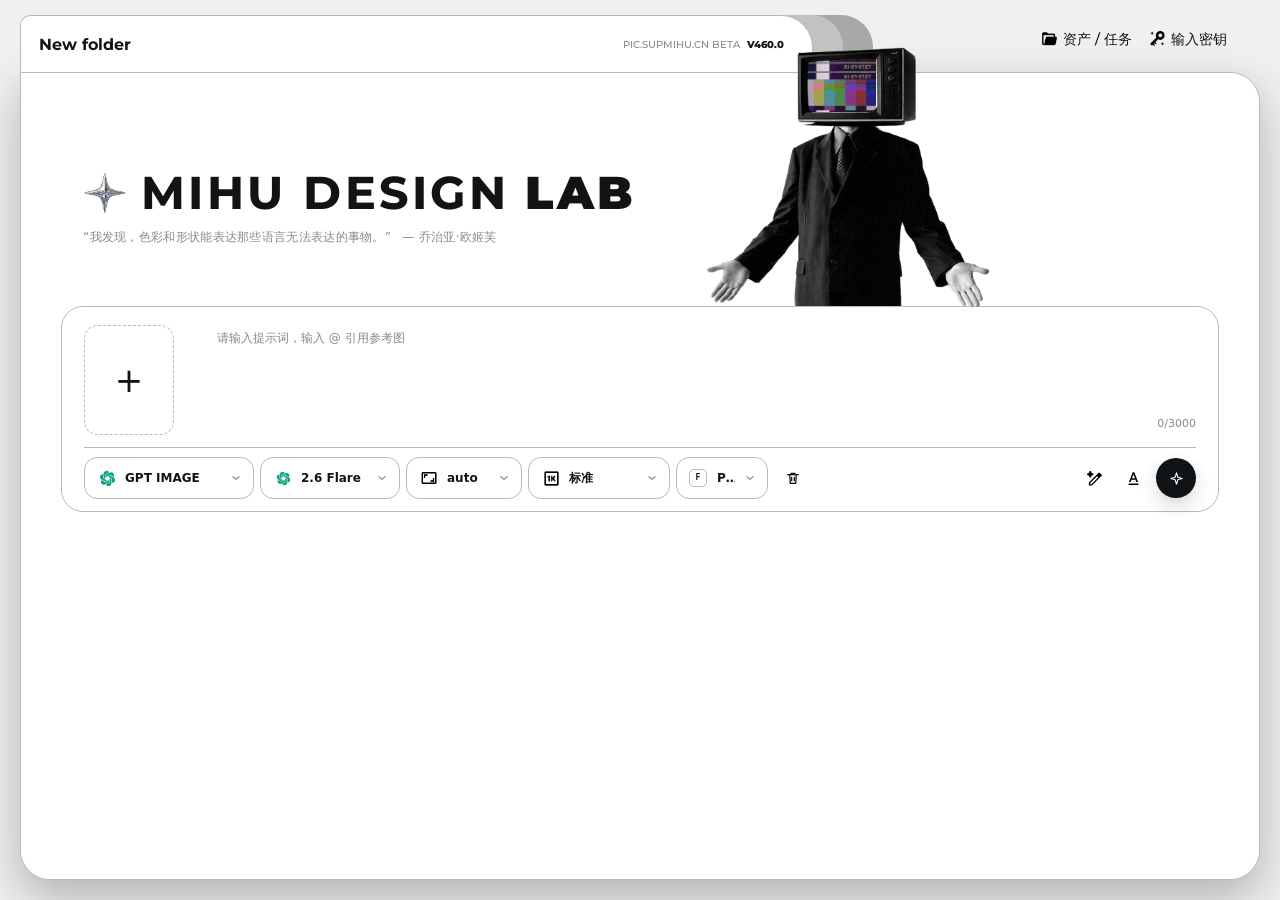
==== commit 2cea31a5: "Upgrade GPT Flare and Sunburst to 2.6 EXT with GIF output" ====
--- a/index.html
+++ b/index.html
@@ -19,7 +19,7 @@
   <link rel="stylesheet" href="css/typography.css?v=450">
 </head>
 <body class="home-page">
-<header class="prototype-header"><div class="prototype-tab"><b>New folder</b><span>PIC.SUPMIHU.CN BETA <strong id="appVersion">V459.0</strong></span></div><nav><a href="assets.html"><img src="icon/folder-solid.png" alt="">资产 / 任务</a><a href="settings.html"><img src="icon/key-solid.png" alt="">输入密钥</a></nav></div></header>
+<header class="prototype-header"><div class="prototype-tab"><b>New folder</b><span>PIC.SUPMIHU.CN BETA <strong id="appVersion">V460.0</strong></span></div><nav><a href="assets.html"><img src="icon/folder-solid.png" alt="">资产 / 任务</a><a href="settings.html"><img src="icon/key-solid.png" alt="">输入密钥</a></nav></div></header>
 <div class="home-mascot-action" aria-hidden="true">
   <img class="home-mascot-screen" src="image/tv-signal.gif?v=20260909-300" alt="" aria-hidden="true">
   <img class="home-mascot" src="image/cat.png?v=20260910-301" alt="拿着画笔的黑猫">
@@ -78,10 +78,10 @@
           <div class="creation-select creation-gpt-version-select creation-dropdown" id="creationGptVersionControl" data-creation-dropdown="gpt-version">
             <select id="creationGptVersionSelect" aria-label="GPT IMAGE 版本">
               <option value="gpt">2.0</option>
-              <option value="gpt25flare" selected>2.5 Flare</option>
-              <option value="gpt25sunburst">2.5 Sunburst</option>
+              <option value="gpt26flare" selected>2.6 Flare</option>
+              <option value="gpt26sunburst">2.6 Sunburst</option>
             </select>
-            <button class="creation-select-trigger" type="button" aria-haspopup="listbox" aria-expanded="false" data-tooltip="选择版本"><span class="creation-select-copy"><strong data-creation-current>2.5 Flare</strong></span><span class="creation-select-visual" data-creation-visual aria-hidden="true"></span><svg class="creation-select-chevron" viewBox="0 0 16 16" fill="none" aria-hidden="true"><path d="m4.5 6.5 3.5 3 3.5-3"/></svg></button>
+<button class="creation-select-trigger" type="button" aria-haspopup="listbox" aria-expanded="false" data-tooltip="选择版本"><span class="creation-select-copy"><strong data-creation-current>2.6 Flare</strong></span><span class="creation-select-visual" data-creation-visual aria-hidden="true"></span><svg class="creation-select-chevron" viewBox="0 0 16 16" fill="none" aria-hidden="true"><path d="m4.5 6.5 3.5 3 3.5-3"/></svg></button>
             <div class="creation-select-menu" role="listbox" aria-label="选择 GPT IMAGE 版本"></div>
           </div>
           <div class="creation-select creation-ratio-select creation-dropdown" data-creation-dropdown="ratio">
@@ -161,12 +161,12 @@
   <svg viewBox="0 0 24 24" fill="none" stroke="currentColor" stroke-width="1.8" stroke-linecap="round" stroke-linejoin="round" aria-hidden="true"><path d="m6 10 6-6 6 6"/><path d="M12 4v16"/></svg>
 </button>
 
-<script src="shared.js?v=459"></script>
+<script src="shared.js?v=460"></script>
 <script src="generation-queue.js?v=450"></script>
 <script src="asset-card.js?v=450"></script>
-<script src="core.js?v=433"></script>
-<script src="model-ui.js?v=459"></script>
-<script src="generation.js?v=456"></script>
+<script src="core.js?v=460"></script>
+<script src="model-ui.js?v=460"></script>
+<script src="generation.js?v=460"></script>
 <script src="home-generation.js?v=453"></script>
 <script src="app.js?v=450"></script>
 <script src="site-scrollbars.js?v=20260911-104034"></script>
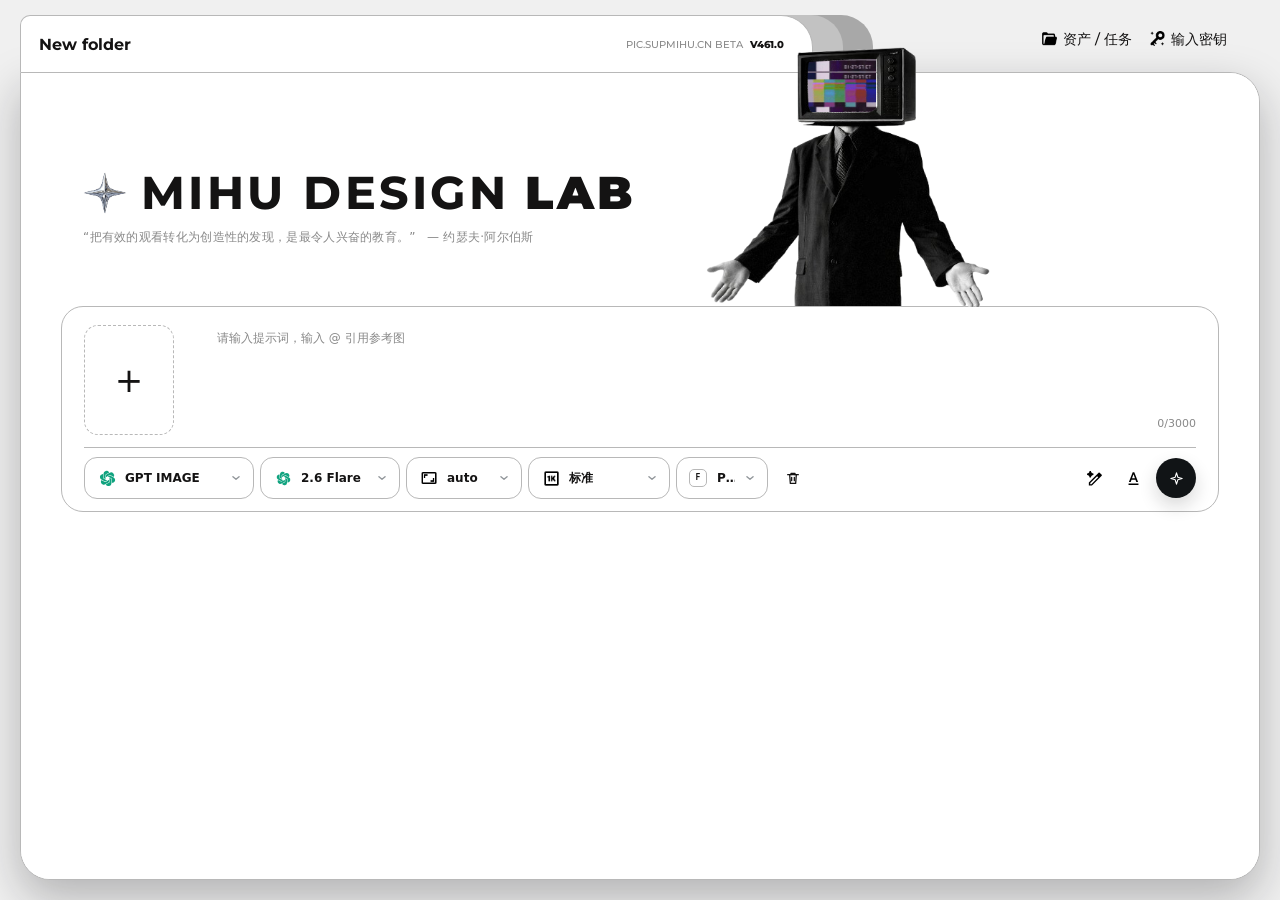
==== commit 0bacf95a: "Hide reference uploads in GIF mode like MOSS" ====
--- a/index.html
+++ b/index.html
@@ -19,7 +19,7 @@
   <link rel="stylesheet" href="css/typography.css?v=450">
 </head>
 <body class="home-page">
-<header class="prototype-header"><div class="prototype-tab"><b>New folder</b><span>PIC.SUPMIHU.CN BETA <strong id="appVersion">V460.0</strong></span></div><nav><a href="assets.html"><img src="icon/folder-solid.png" alt="">资产 / 任务</a><a href="settings.html"><img src="icon/key-solid.png" alt="">输入密钥</a></nav></div></header>
+<header class="prototype-header"><div class="prototype-tab"><b>New folder</b><span>PIC.SUPMIHU.CN BETA <strong id="appVersion">V461.0</strong></span></div><nav><a href="assets.html"><img src="icon/folder-solid.png" alt="">资产 / 任务</a><a href="settings.html"><img src="icon/key-solid.png" alt="">输入密钥</a></nav></div></header>
 <div class="home-mascot-action" aria-hidden="true">
   <img class="home-mascot-screen" src="image/tv-signal.gif?v=20260909-300" alt="" aria-hidden="true">
   <img class="home-mascot" src="image/cat.png?v=20260910-301" alt="拿着画笔的黑猫">
@@ -161,12 +161,12 @@
   <svg viewBox="0 0 24 24" fill="none" stroke="currentColor" stroke-width="1.8" stroke-linecap="round" stroke-linejoin="round" aria-hidden="true"><path d="m6 10 6-6 6 6"/><path d="M12 4v16"/></svg>
 </button>
 
-<script src="shared.js?v=460"></script>
+<script src="shared.js?v=461"></script>
 <script src="generation-queue.js?v=450"></script>
 <script src="asset-card.js?v=450"></script>
 <script src="core.js?v=460"></script>
-<script src="model-ui.js?v=460"></script>
-<script src="generation.js?v=460"></script>
+<script src="model-ui.js?v=461"></script>
+<script src="generation.js?v=461"></script>
 <script src="home-generation.js?v=453"></script>
 <script src="app.js?v=450"></script>
 <script src="site-scrollbars.js?v=20260911-104034"></script>
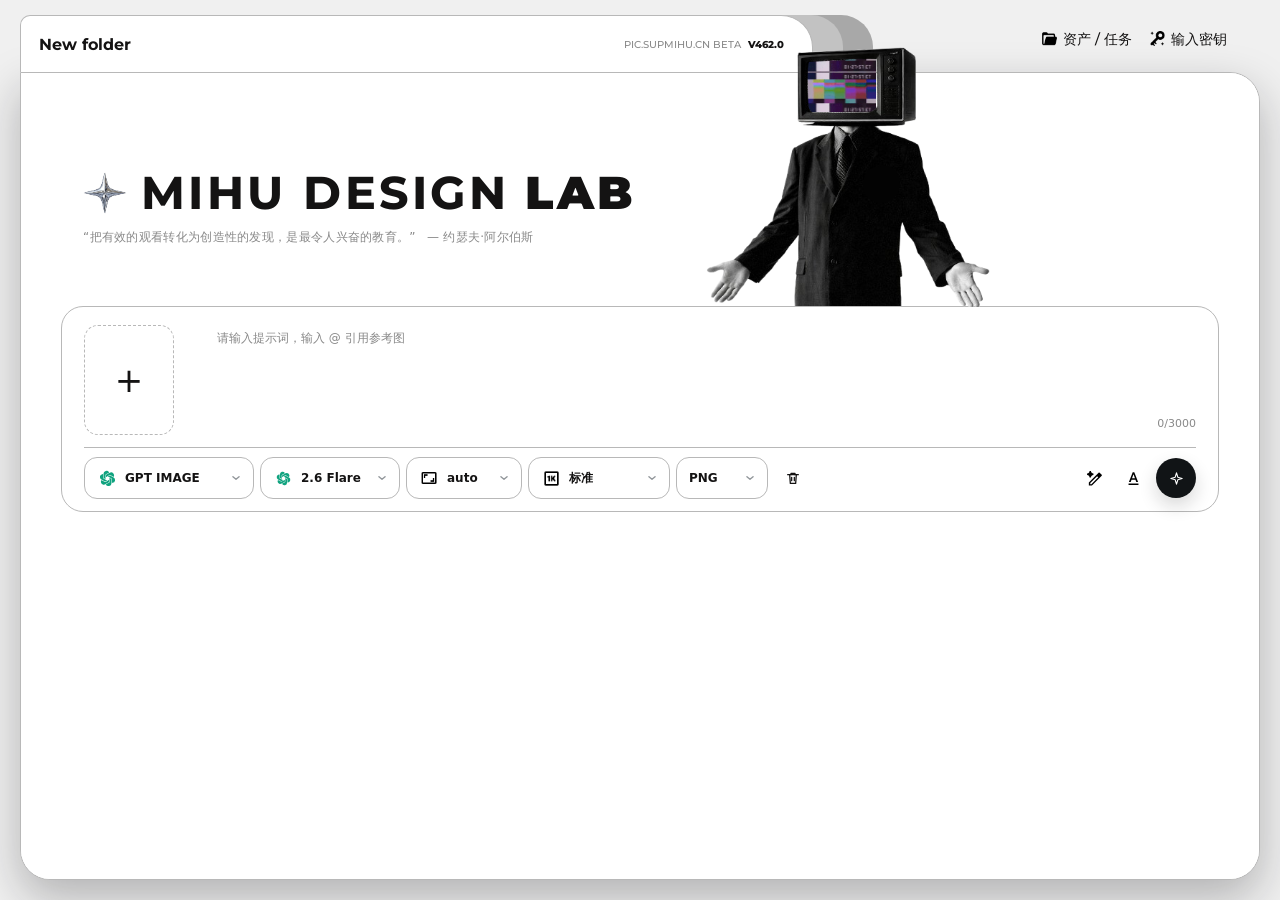
==== commit 6b5ee9b6: "Prevent PNG and GIF format labels from truncating" ====
--- a/index.html
+++ b/index.html
@@ -15,11 +15,11 @@
   <link rel="stylesheet" href="css/components.css?v=20260923-428">
   <link rel="stylesheet" href="css/pages.css?v=20260923-428">
   <link rel="stylesheet" href="css/modern-ui.css?v=458">
-<link rel="stylesheet" href="css/home-prototype.css?v=453">
+<link rel="stylesheet" href="css/home-prototype.css?v=462">
   <link rel="stylesheet" href="css/typography.css?v=450">
 </head>
 <body class="home-page">
-<header class="prototype-header"><div class="prototype-tab"><b>New folder</b><span>PIC.SUPMIHU.CN BETA <strong id="appVersion">V461.0</strong></span></div><nav><a href="assets.html"><img src="icon/folder-solid.png" alt="">资产 / 任务</a><a href="settings.html"><img src="icon/key-solid.png" alt="">输入密钥</a></nav></div></header>
+<header class="prototype-header"><div class="prototype-tab"><b>New folder</b><span>PIC.SUPMIHU.CN BETA <strong id="appVersion">V462.0</strong></span></div><nav><a href="assets.html"><img src="icon/folder-solid.png" alt="">资产 / 任务</a><a href="settings.html"><img src="icon/key-solid.png" alt="">输入密钥</a></nav></div></header>
 <div class="home-mascot-action" aria-hidden="true">
   <img class="home-mascot-screen" src="image/tv-signal.gif?v=20260909-300" alt="" aria-hidden="true">
   <img class="home-mascot" src="image/cat.png?v=20260910-301" alt="拿着画笔的黑猫">
@@ -161,7 +161,7 @@
   <svg viewBox="0 0 24 24" fill="none" stroke="currentColor" stroke-width="1.8" stroke-linecap="round" stroke-linejoin="round" aria-hidden="true"><path d="m6 10 6-6 6 6"/><path d="M12 4v16"/></svg>
 </button>
 
-<script src="shared.js?v=461"></script>
+<script src="shared.js?v=462"></script>
 <script src="generation-queue.js?v=450"></script>
 <script src="asset-card.js?v=450"></script>
 <script src="core.js?v=460"></script>
--- a/css/home-prototype.css
+++ b/css/home-prototype.css
@@ -35,6 +35,7 @@
 .home-page .creation-quality-select .creation-select-option{box-sizing:border-box;width:100%;min-width:0;padding-left:10px;padding-right:10px}
 .home-page .creation-transparent-select .creation-select-visual,.home-page .creation-transparent-select .creation-option-visual{display:flex;align-items:center}
 .home-page .creation-transparent-select .transparent-mode-icon{width:18px;height:18px;display:block;object-fit:contain}
+.home-page .creation-transparent-select[data-creation-dropdown="format"] :is(.creation-select-visual,.creation-option-visual){display:none}
 .home-page .ref-upload-btn{width:90px;min-width:90px;height:110px;border:1px dashed #b8b8b8;border-radius:14px;background:transparent;display:grid;place-items:center}
 .home-page .ref-upload-btn>span{font-size:34px;font-weight:300;color:#6f7579}
 .home-page .composer{position:relative}
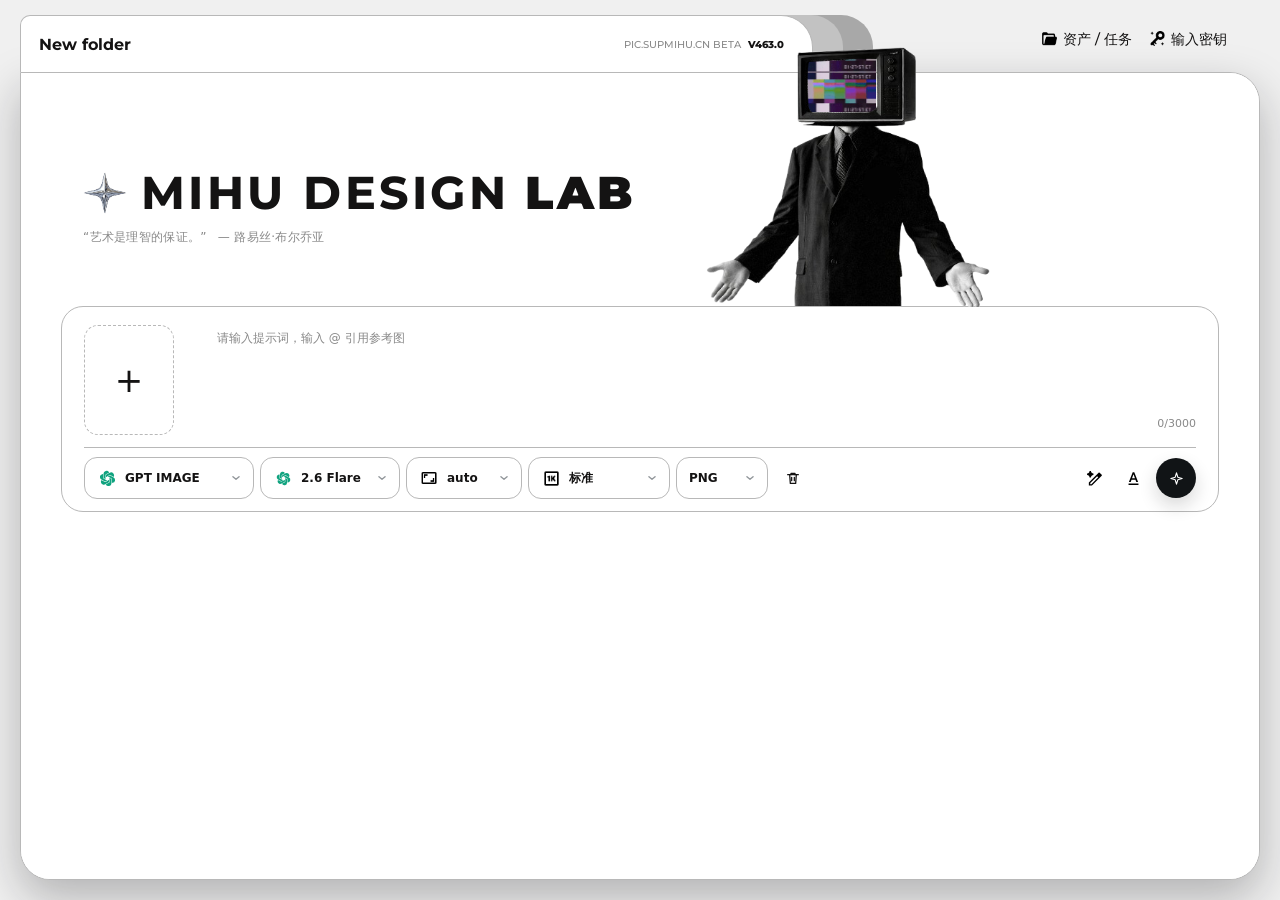
==== commit da56c530: "Keep Seedream reference upload state consistent" ====
--- a/index.html
+++ b/index.html
@@ -19,7 +19,7 @@
   <link rel="stylesheet" href="css/typography.css?v=450">
 </head>
 <body class="home-page">
-<header class="prototype-header"><div class="prototype-tab"><b>New folder</b><span>PIC.SUPMIHU.CN BETA <strong id="appVersion">V462.0</strong></span></div><nav><a href="assets.html"><img src="icon/folder-solid.png" alt="">资产 / 任务</a><a href="settings.html"><img src="icon/key-solid.png" alt="">输入密钥</a></nav></div></header>
+<header class="prototype-header"><div class="prototype-tab"><b>New folder</b><span>PIC.SUPMIHU.CN BETA <strong id="appVersion">V463.0</strong></span></div><nav><a href="assets.html"><img src="icon/folder-solid.png" alt="">资产 / 任务</a><a href="settings.html"><img src="icon/key-solid.png" alt="">输入密钥</a></nav></div></header>
 <div class="home-mascot-action" aria-hidden="true">
   <img class="home-mascot-screen" src="image/tv-signal.gif?v=20260909-300" alt="" aria-hidden="true">
   <img class="home-mascot" src="image/cat.png?v=20260910-301" alt="拿着画笔的黑猫">
@@ -161,11 +161,11 @@
   <svg viewBox="0 0 24 24" fill="none" stroke="currentColor" stroke-width="1.8" stroke-linecap="round" stroke-linejoin="round" aria-hidden="true"><path d="m6 10 6-6 6 6"/><path d="M12 4v16"/></svg>
 </button>
 
-<script src="shared.js?v=462"></script>
+<script src="shared.js?v=463"></script>
 <script src="generation-queue.js?v=450"></script>
 <script src="asset-card.js?v=450"></script>
 <script src="core.js?v=460"></script>
-<script src="model-ui.js?v=461"></script>
+<script src="model-ui.js?v=463"></script>
 <script src="generation.js?v=461"></script>
 <script src="home-generation.js?v=453"></script>
 <script src="app.js?v=450"></script>
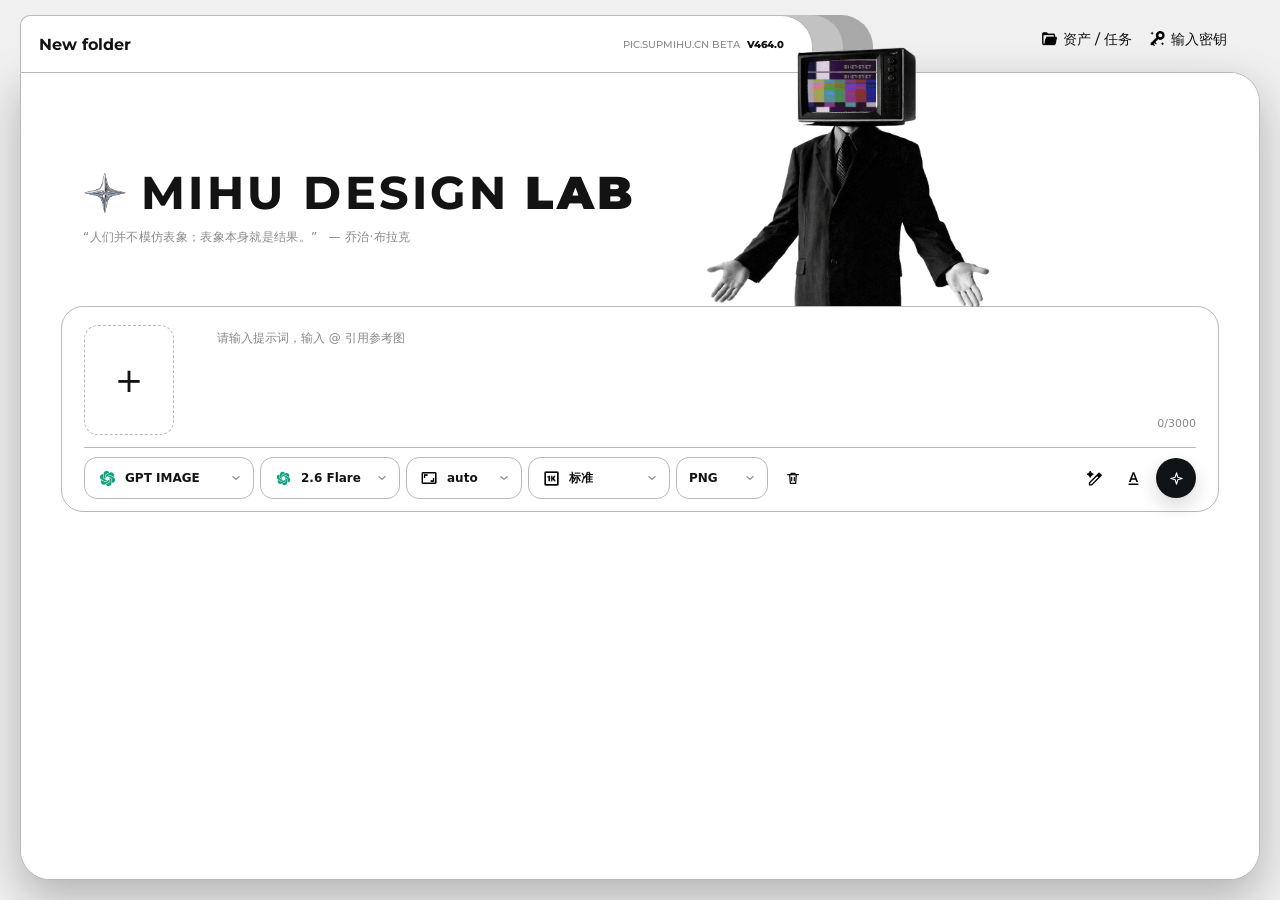
==== commit 90220ccf: "Keep six recent images below homepage composer" ====
--- a/index.html
+++ b/index.html
@@ -19,7 +19,7 @@
   <link rel="stylesheet" href="css/typography.css?v=450">
 </head>
 <body class="home-page">
-<header class="prototype-header"><div class="prototype-tab"><b>New folder</b><span>PIC.SUPMIHU.CN BETA <strong id="appVersion">V463.0</strong></span></div><nav><a href="assets.html"><img src="icon/folder-solid.png" alt="">资产 / 任务</a><a href="settings.html"><img src="icon/key-solid.png" alt="">输入密钥</a></nav></div></header>
+<header class="prototype-header"><div class="prototype-tab"><b>New folder</b><span>PIC.SUPMIHU.CN BETA <strong id="appVersion">V464.0</strong></span></div><nav><a href="assets.html"><img src="icon/folder-solid.png" alt="">资产 / 任务</a><a href="settings.html"><img src="icon/key-solid.png" alt="">输入密钥</a></nav></div></header>
 <div class="home-mascot-action" aria-hidden="true">
   <img class="home-mascot-screen" src="image/tv-signal.gif?v=20260909-300" alt="" aria-hidden="true">
   <img class="home-mascot" src="image/cat.png?v=20260910-301" alt="拿着画笔的黑猫">
@@ -161,13 +161,13 @@
   <svg viewBox="0 0 24 24" fill="none" stroke="currentColor" stroke-width="1.8" stroke-linecap="round" stroke-linejoin="round" aria-hidden="true"><path d="m6 10 6-6 6 6"/><path d="M12 4v16"/></svg>
 </button>
 
-<script src="shared.js?v=463"></script>
+<script src="shared.js?v=464"></script>
 <script src="generation-queue.js?v=450"></script>
 <script src="asset-card.js?v=450"></script>
 <script src="core.js?v=460"></script>
 <script src="model-ui.js?v=463"></script>
 <script src="generation.js?v=461"></script>
-<script src="home-generation.js?v=453"></script>
+<script src="home-generation.js?v=464"></script>
 <script src="app.js?v=450"></script>
 <script src="site-scrollbars.js?v=20260911-104034"></script>
 </body>
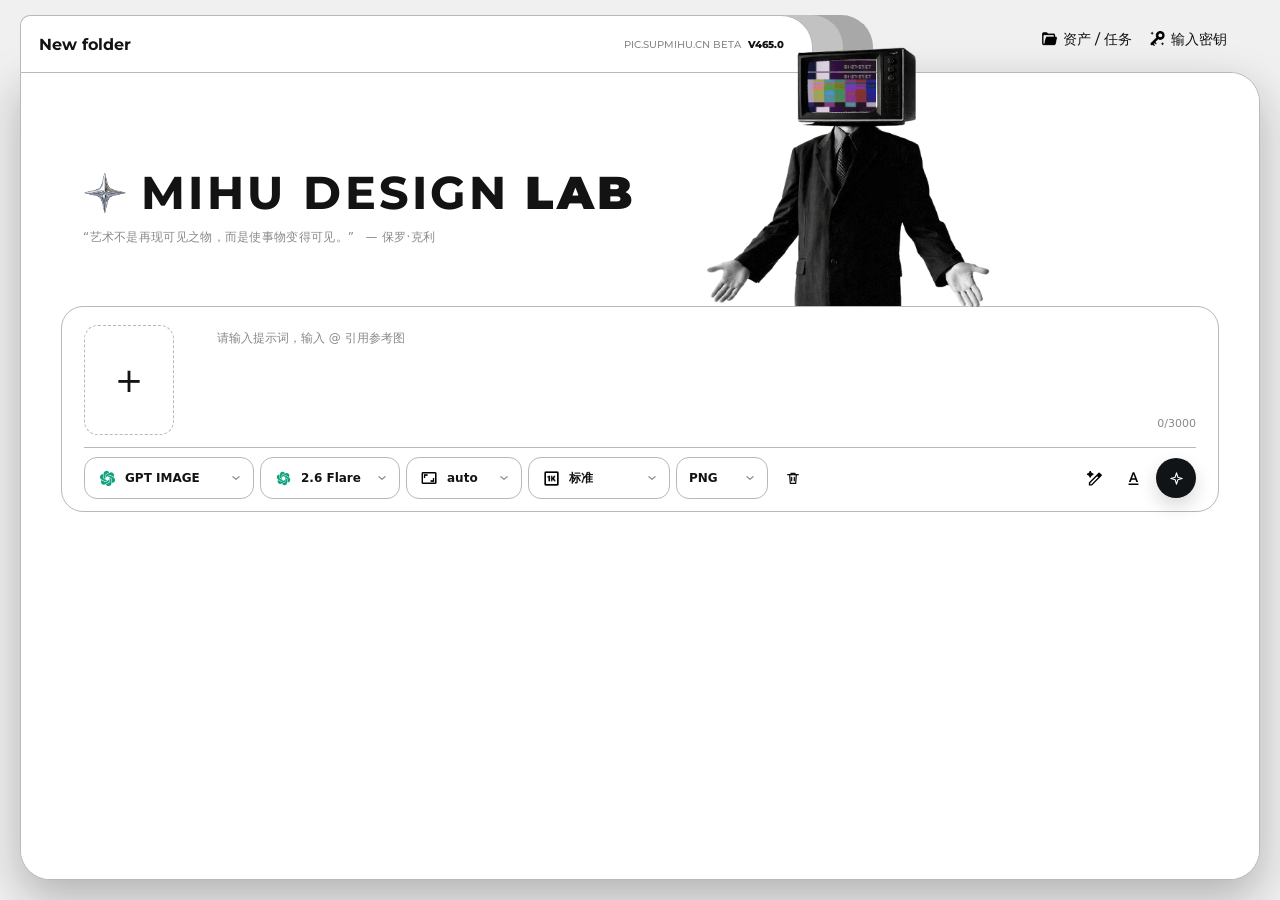
==== commit 8bd938a5: "Add Seedance 2.5 video workspace linked from homepage N" ====
--- a/index.html
+++ b/index.html
@@ -15,11 +15,11 @@
   <link rel="stylesheet" href="css/components.css?v=20260923-428">
   <link rel="stylesheet" href="css/pages.css?v=20260923-428">
   <link rel="stylesheet" href="css/modern-ui.css?v=458">
-<link rel="stylesheet" href="css/home-prototype.css?v=462">
+<link rel="stylesheet" href="css/home-prototype.css?v=465">
   <link rel="stylesheet" href="css/typography.css?v=450">
 </head>
 <body class="home-page">
-<header class="prototype-header"><div class="prototype-tab"><b>New folder</b><span>PIC.SUPMIHU.CN BETA <strong id="appVersion">V464.0</strong></span></div><nav><a href="assets.html"><img src="icon/folder-solid.png" alt="">资产 / 任务</a><a href="settings.html"><img src="icon/key-solid.png" alt="">输入密钥</a></nav></div></header>
+<header class="prototype-header"><div class="prototype-tab"><b><a class="home-video-entry" href="video.html" aria-label="打开视频生成页" title="视频生成">N</a>ew folder</b><span>PIC.SUPMIHU.CN BETA <strong id="appVersion">V465.0</strong></span></div><nav><a href="assets.html"><img src="icon/folder-solid.png" alt="">资产 / 任务</a><a href="settings.html"><img src="icon/key-solid.png" alt="">输入密钥</a></nav></div></header>
 <div class="home-mascot-action" aria-hidden="true">
   <img class="home-mascot-screen" src="image/tv-signal.gif?v=20260909-300" alt="" aria-hidden="true">
   <img class="home-mascot" src="image/cat.png?v=20260910-301" alt="拿着画笔的黑猫">
@@ -161,7 +161,7 @@
   <svg viewBox="0 0 24 24" fill="none" stroke="currentColor" stroke-width="1.8" stroke-linecap="round" stroke-linejoin="round" aria-hidden="true"><path d="m6 10 6-6 6 6"/><path d="M12 4v16"/></svg>
 </button>
 
-<script src="shared.js?v=464"></script>
+<script src="shared.js?v=465"></script>
 <script src="generation-queue.js?v=450"></script>
 <script src="asset-card.js?v=450"></script>
 <script src="core.js?v=460"></script>
--- a/css/home-prototype.css
+++ b/css/home-prototype.css
@@ -10,6 +10,7 @@
 .prototype-tab b{font-size:16px;color:#101010}.prototype-tab>span:last-child{margin-left:auto}
 .prototype-header nav{position:absolute;z-index:2;right:53px;top:31px;display:flex;align-items:center;gap:18px;color:#373737;font:500 14px/1 PrototypeUI,Arial,sans-serif}
 .prototype-header a{display:flex;align-items:center;gap:6px;color:inherit;text-decoration:none}.prototype-header a img{display:block;width:15px;height:15px;object-fit:contain}
+.prototype-header .home-video-entry{display:inline;color:inherit;text-decoration:none}.home-video-entry:focus-visible{outline:2px solid #141313;outline-offset:3px}
 .home-page .app{position:absolute;inset:72px 20px 20px;width:auto;height:auto;min-height:0;padding:0;border:1px solid #b8b8b8;border-radius:0 30px 30px 30px;background:#fff;box-shadow:0 18px 46px rgba(17,19,21,.28);overflow:auto}
 .home-page .main{position:relative;width:100%;min-height:100%;height:auto;box-sizing:border-box;padding:28px 40px 40px;display:flex;flex-direction:column;align-items:center;justify-content:flex-start;gap:0;background:#fff;overflow:visible}
 .home-page .home-intro{position:relative;z-index:2;width:min(1180px,100%);height:220px;min-height:220px;margin:0;padding:0 22px;box-sizing:border-box;display:flex;align-items:flex-start;gap:18px;text-align:left;pointer-events:none;transform:translateY(-15px)}
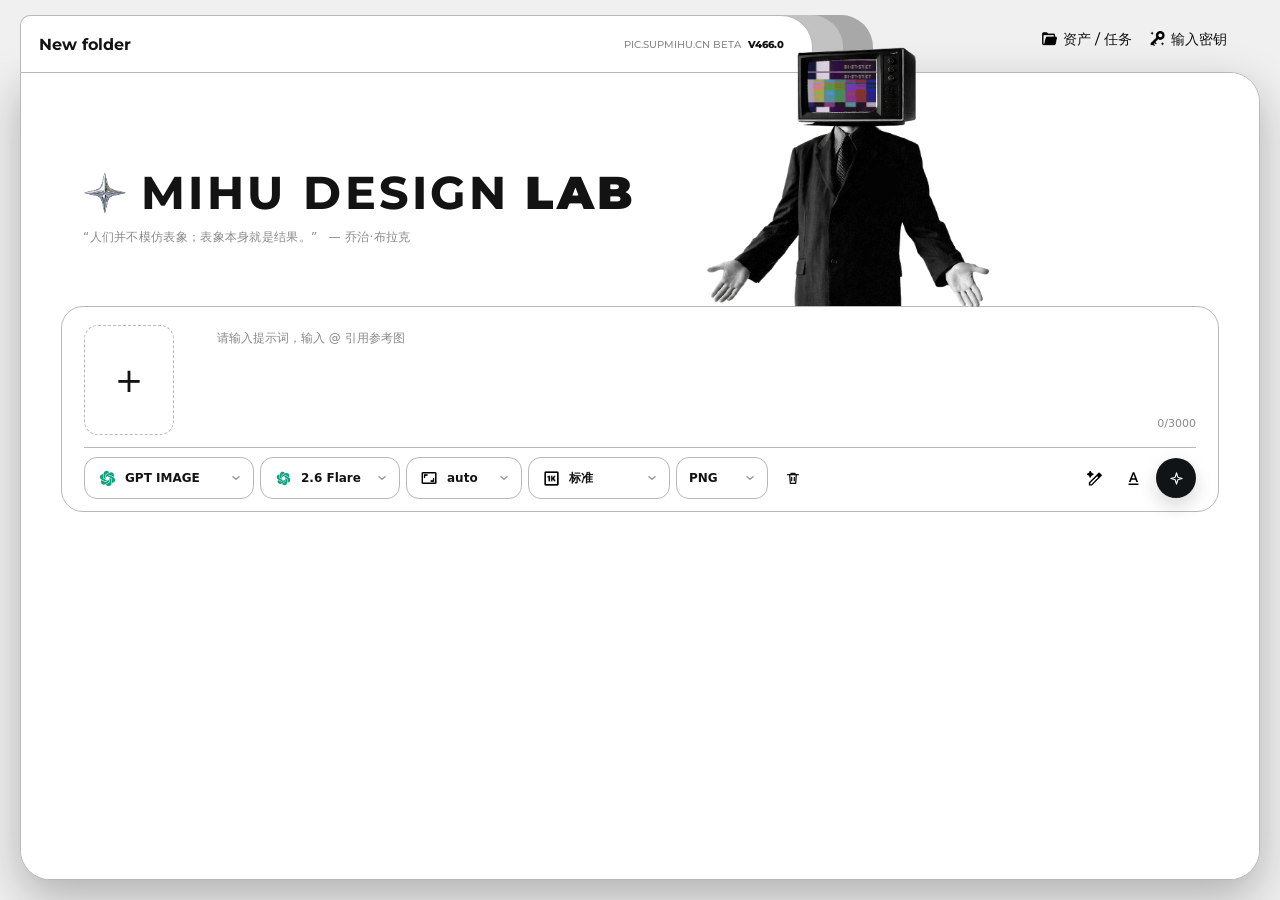
==== commit 86177de8: "Add video reference previews media uploads and mention picker" ====
--- a/index.html
+++ b/index.html
@@ -15,11 +15,11 @@
   <link rel="stylesheet" href="css/components.css?v=20260923-428">
   <link rel="stylesheet" href="css/pages.css?v=20260923-428">
   <link rel="stylesheet" href="css/modern-ui.css?v=458">
-<link rel="stylesheet" href="css/home-prototype.css?v=465">
+<link rel="stylesheet" href="css/home-prototype.css?v=466">
   <link rel="stylesheet" href="css/typography.css?v=450">
 </head>
 <body class="home-page">
-<header class="prototype-header"><div class="prototype-tab"><b><a class="home-video-entry" href="video.html" aria-label="打开视频生成页" title="视频生成">N</a>ew folder</b><span>PIC.SUPMIHU.CN BETA <strong id="appVersion">V465.0</strong></span></div><nav><a href="assets.html"><img src="icon/folder-solid.png" alt="">资产 / 任务</a><a href="settings.html"><img src="icon/key-solid.png" alt="">输入密钥</a></nav></div></header>
+<header class="prototype-header"><div class="prototype-tab"><b><a class="home-video-entry" href="video.html" aria-label="打开视频生成页" title="视频生成">N</a>ew folder</b><span>PIC.SUPMIHU.CN BETA <strong id="appVersion">V466.0</strong></span></div><nav><a href="assets.html"><img src="icon/folder-solid.png" alt="">资产 / 任务</a><a href="settings.html"><img src="icon/key-solid.png" alt="">输入密钥</a></nav></div></header>
 <div class="home-mascot-action" aria-hidden="true">
   <img class="home-mascot-screen" src="image/tv-signal.gif?v=20260909-300" alt="" aria-hidden="true">
   <img class="home-mascot" src="image/cat.png?v=20260910-301" alt="拿着画笔的黑猫">
@@ -161,7 +161,7 @@
   <svg viewBox="0 0 24 24" fill="none" stroke="currentColor" stroke-width="1.8" stroke-linecap="round" stroke-linejoin="round" aria-hidden="true"><path d="m6 10 6-6 6 6"/><path d="M12 4v16"/></svg>
 </button>
 
-<script src="shared.js?v=465"></script>
+<script src="shared.js?v=466"></script>
 <script src="generation-queue.js?v=450"></script>
 <script src="asset-card.js?v=450"></script>
 <script src="core.js?v=460"></script>
